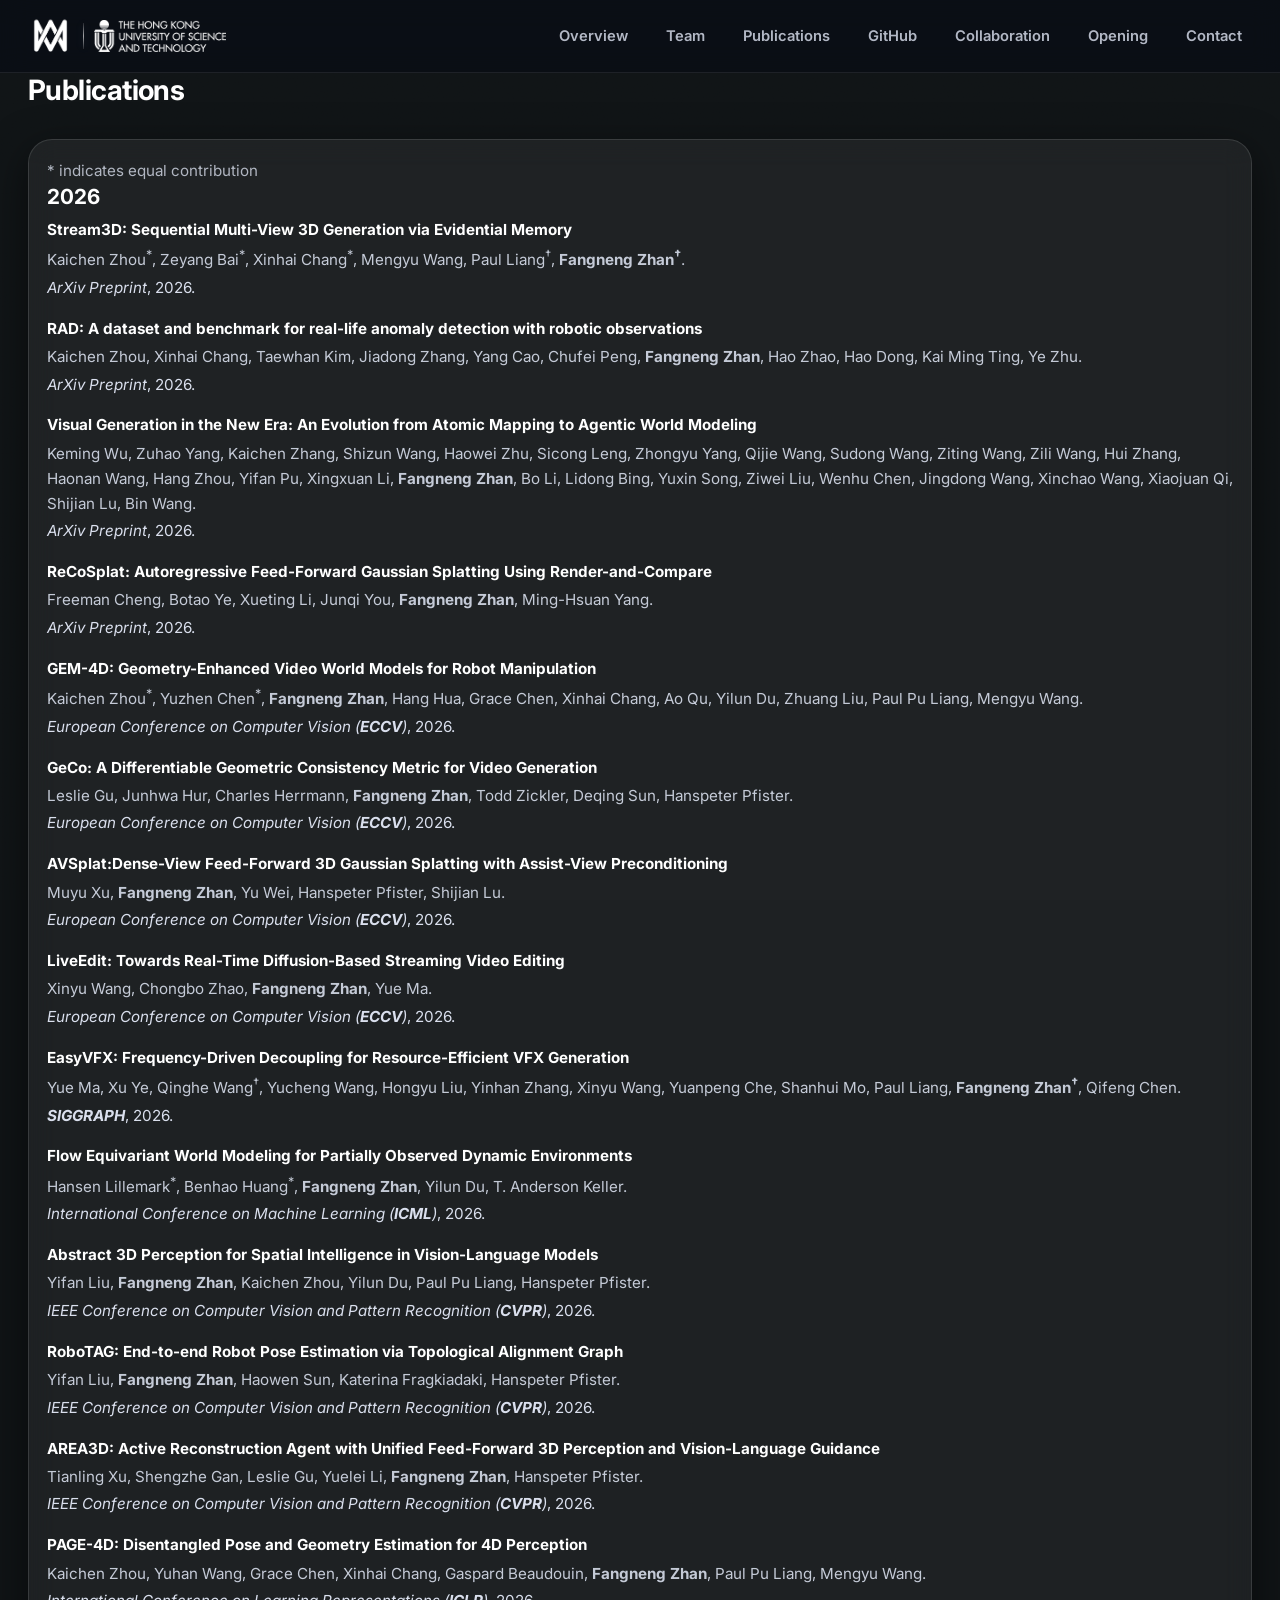
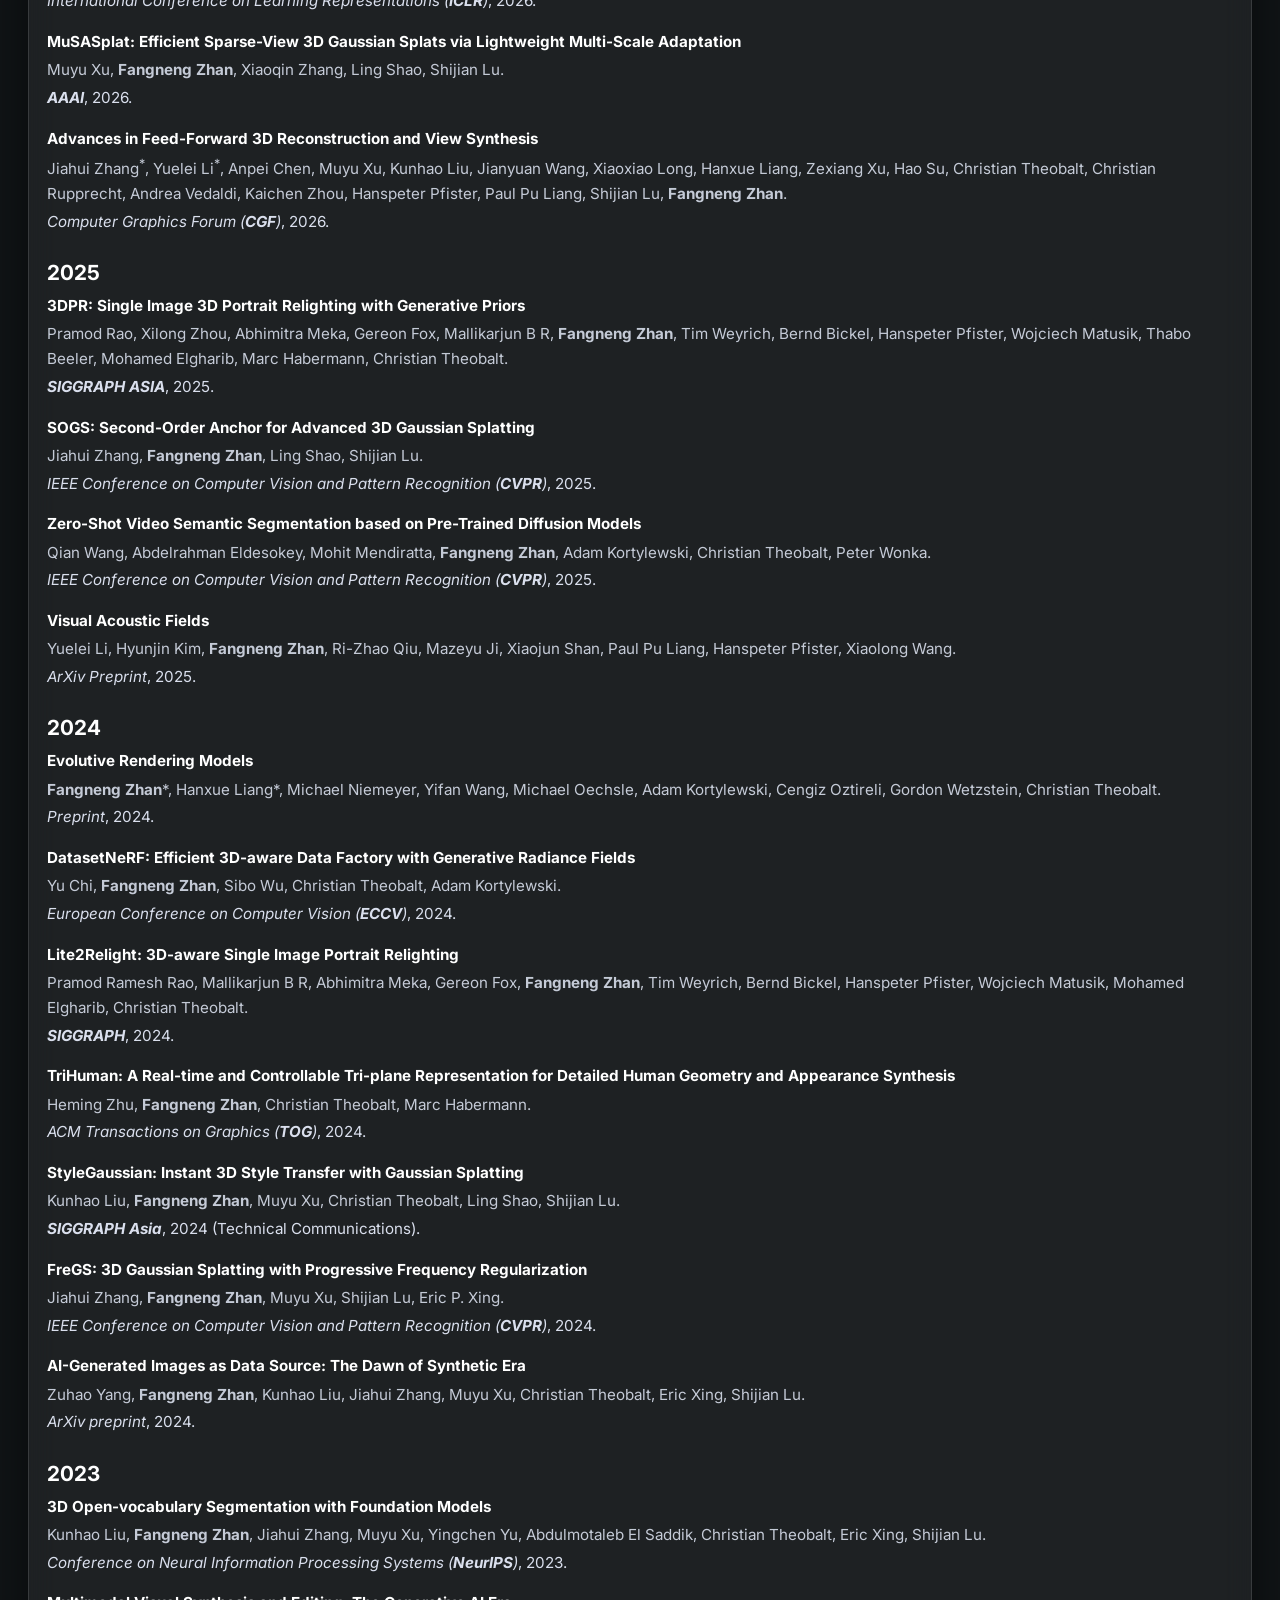
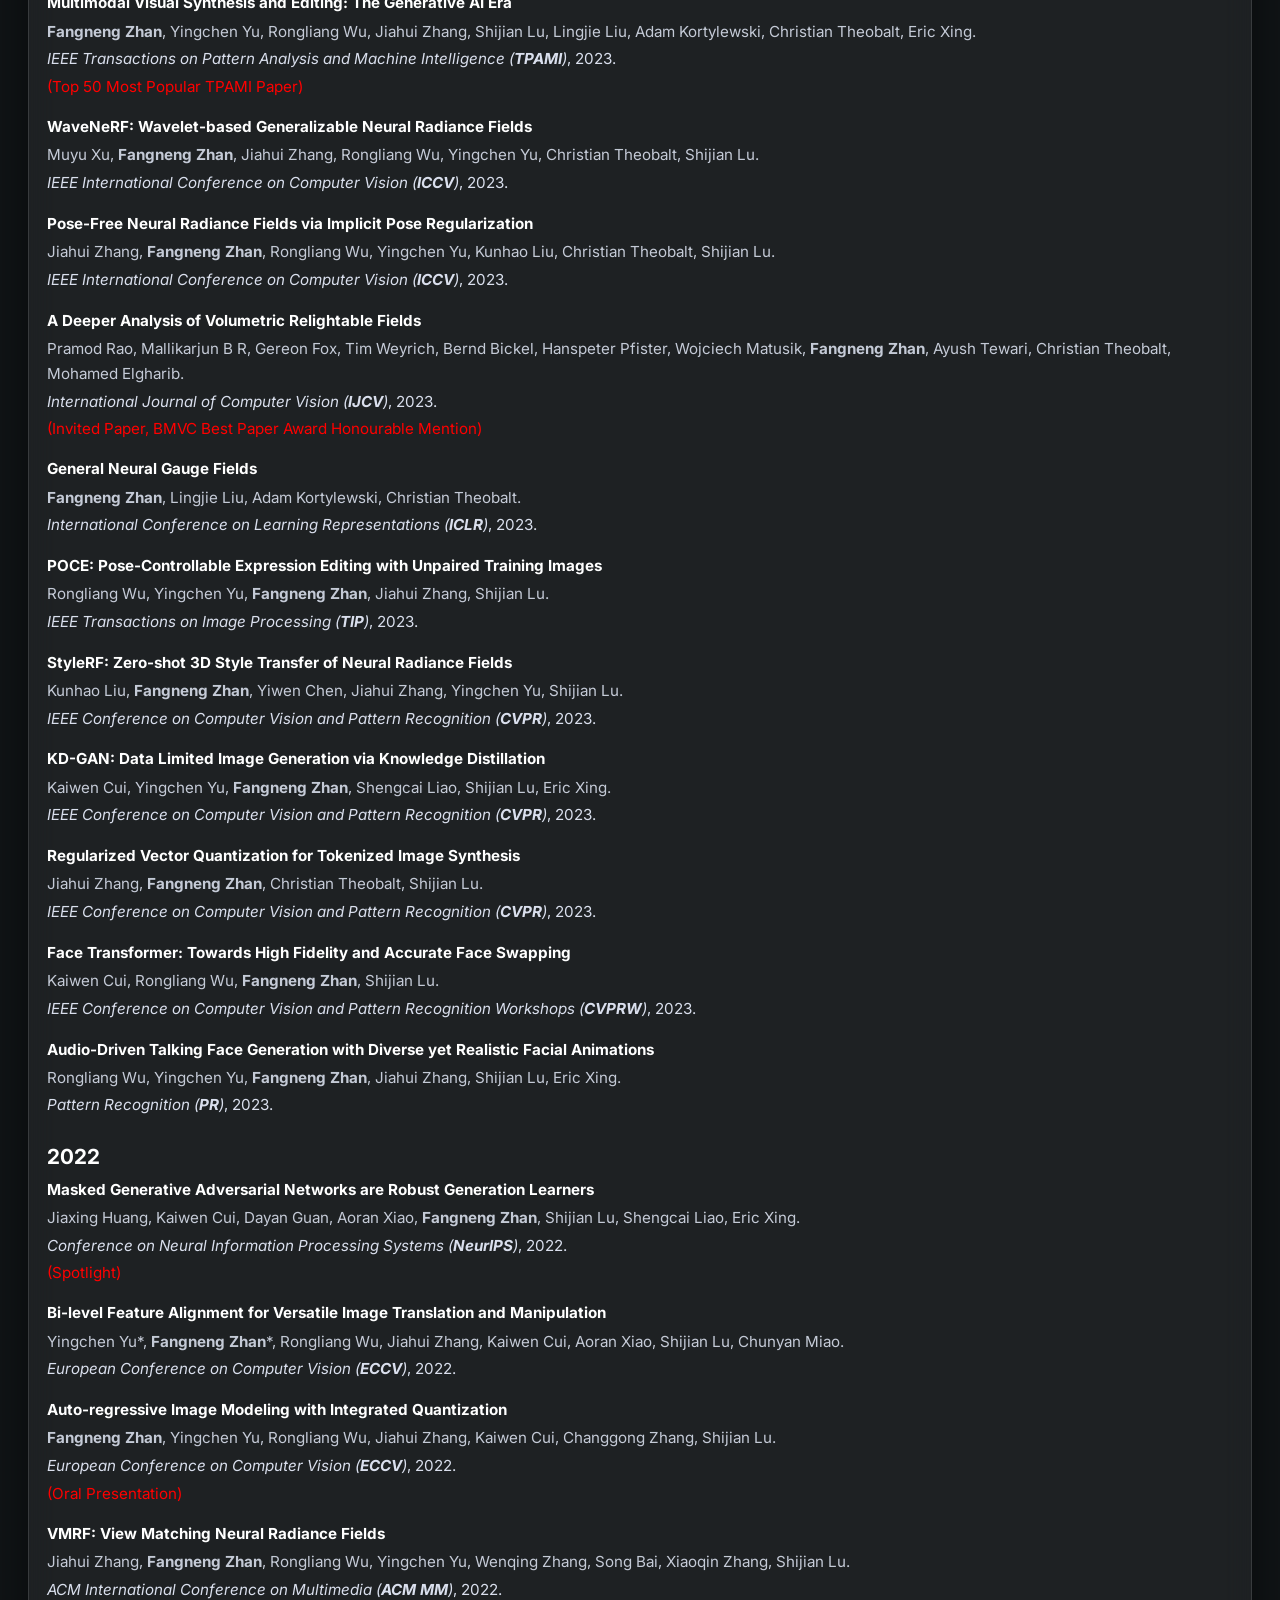
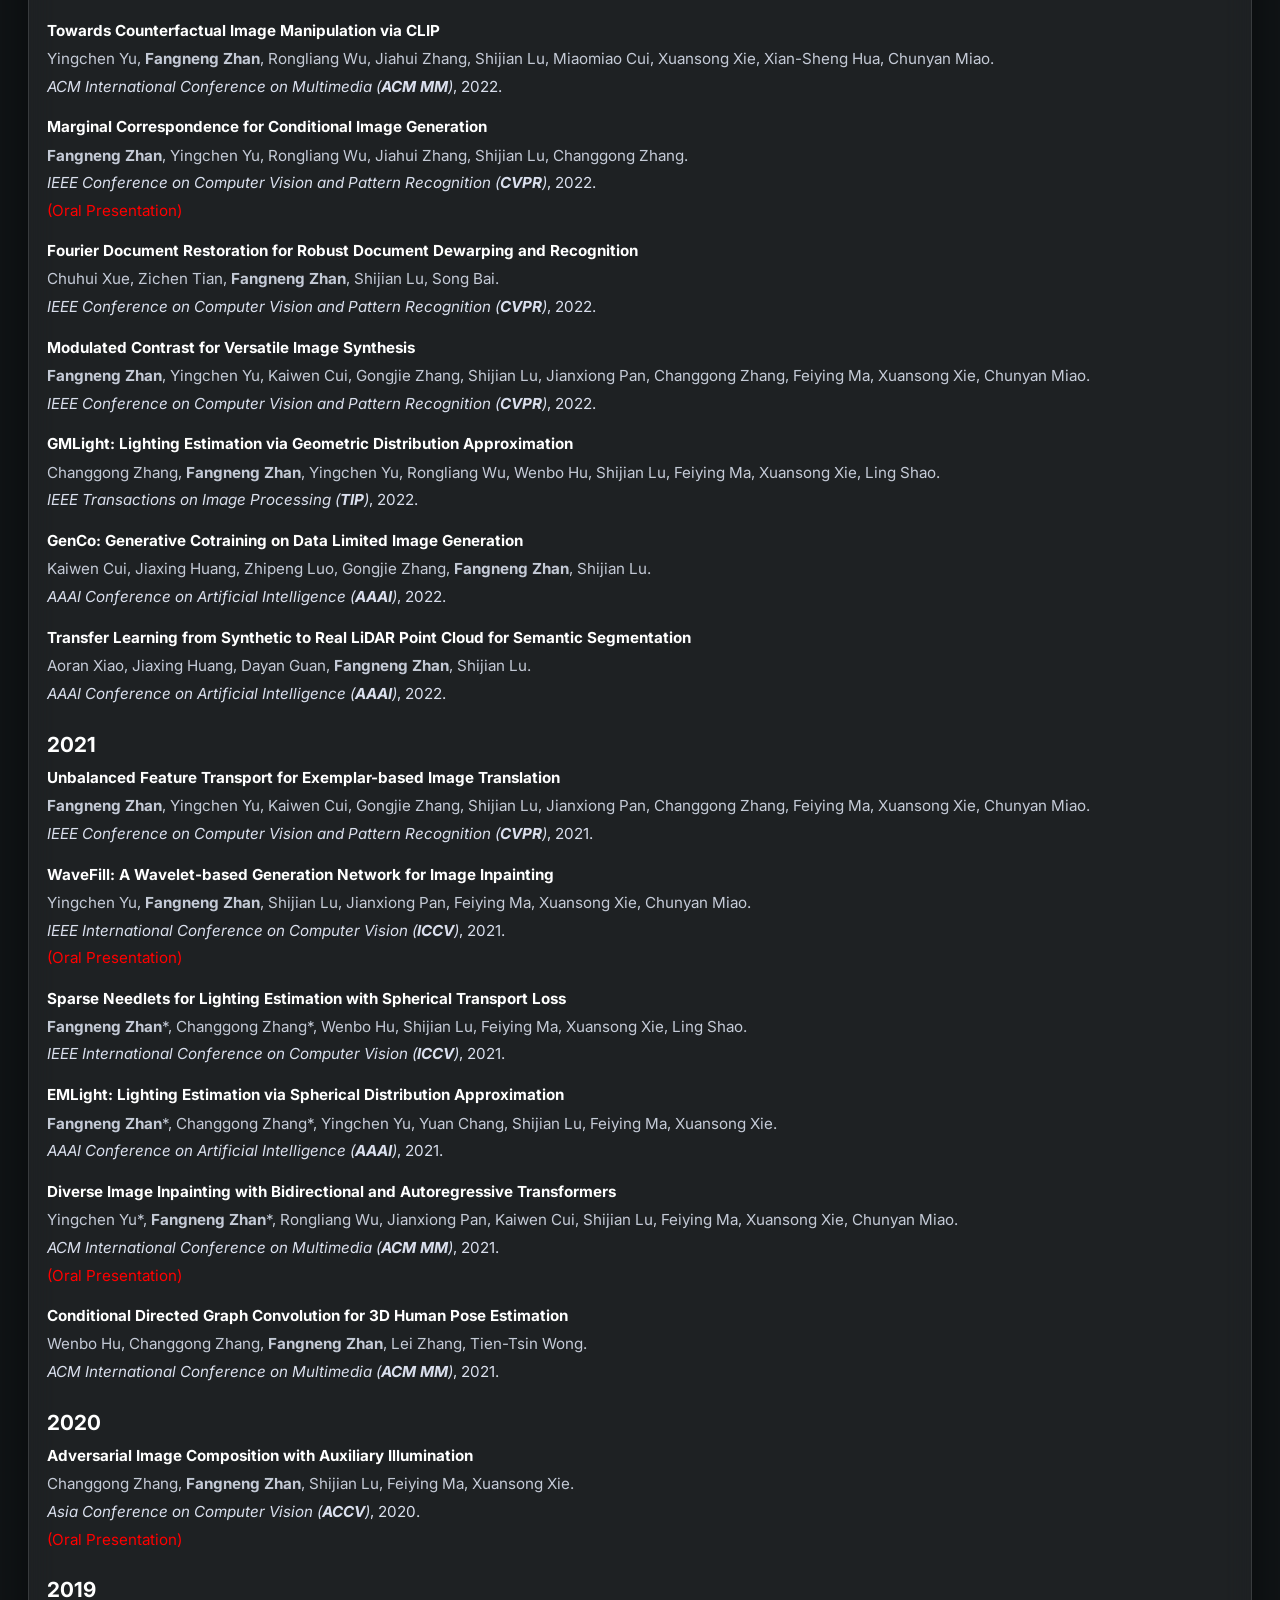
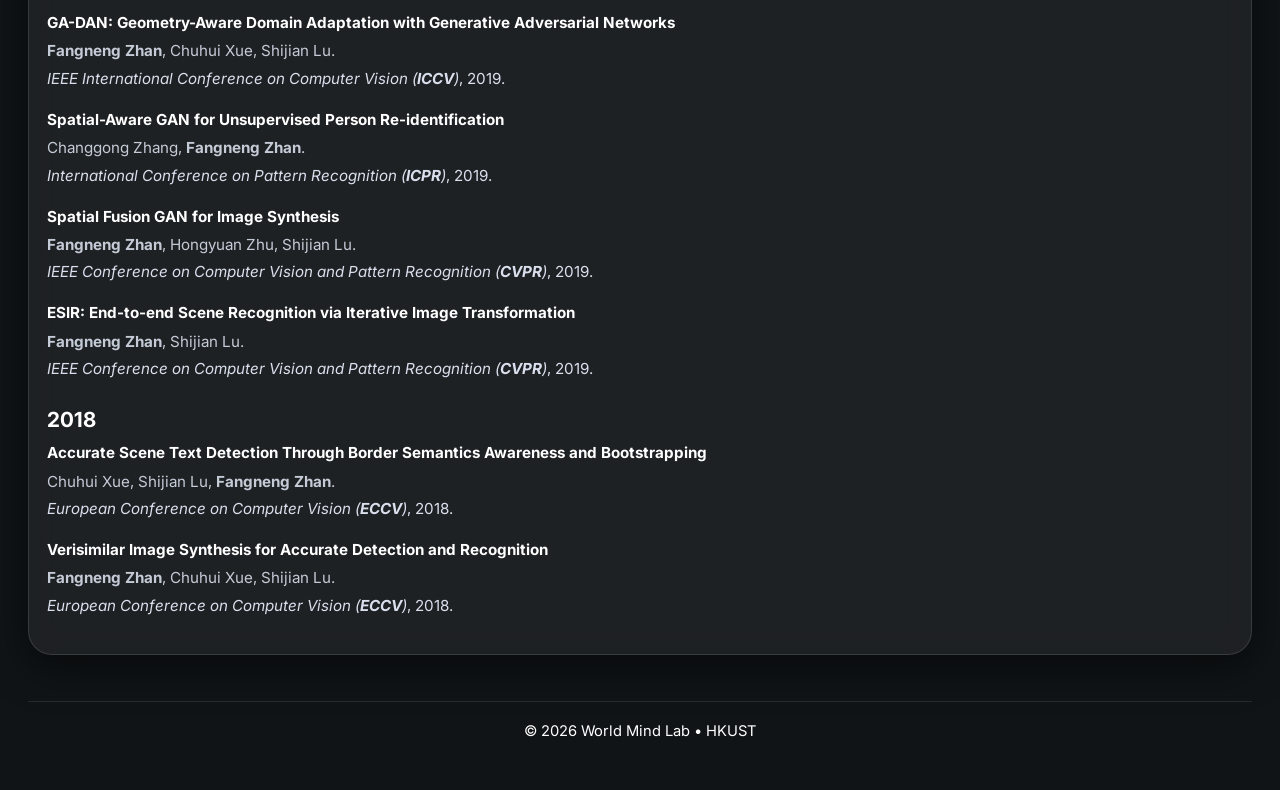
==== publications.html @ 19080dea "1" ====
<!doctype html>
<html lang="en">
<head>
  <meta charset="utf-8" />
  <meta name="viewport" content="width=device-width,initial-scale=1" />
  <title>Publications | World Mind Lab</title>
  <meta name="description" content="World Mind Lab publications" />
  <link rel="icon" type="image/svg+xml" href="assets/images/favicon.jpg" />
  <link rel="preconnect" href="https://fonts.googleapis.com">
  <link rel="preconnect" href="https://fonts.gstatic.com" crossorigin>
  <link href="https://fonts.googleapis.com/css2?family=Inter:wght@300;400;600;700;800&display=swap" rel="stylesheet">
  <link rel="stylesheet" href="style.css" />
  <style>
    .publications-shell {
      display: grid;
      gap: 22px;
    }

    .publications-note {
      margin: 0;
      font-size: 0.95rem;
      color: rgba(234,240,255,0.72);
    }

    .publications-content h2 {
      margin: 26px 0 10px;
      font-size: 1.3rem;
      color: #fff;
    }

    .publications-content h2:first-of-type {
      margin-top: 0;
    }

    .publications-content ul {
      padding-left: 0;
      margin: 0;
      list-style: none;
      line-height: 1.8;
      font-size: 0.95em;
    }

    .publications-content li {
      margin-bottom: 1.15em;
      color: rgba(234,240,255,0.9);
    }

    .publication-entry {
      display: grid;
      gap: 0.22rem;
    }

    .publication-title {
      font-weight: 700;
      color: #fff;
      line-height: 1.5;
    }

    .publication-authors {
      color: rgba(234,240,255,0.82);
      line-height: 1.65;
    }

    .publication-venue {
      color: rgba(234,240,255,0.92);
      line-height: 1.6;
    }

    .publication-venue em {
      font-style: italic;
    }

    .publication-note {
      color: #ff7b7b;
      line-height: 1.55;
    }
  </style>
</head>

<body>
  <div class="bg-grain" aria-hidden="true"></div>

  <header class="topbar">
    <nav class="nav container">

      <a class="brand" href="index.html#top" aria-label="HKUST">
        <img src="assets/images/worldmind.png" alt="WorldMind Logo" style="height: 45px; width: auto; opacity: 1;">
        <span class="logo-divider" aria-hidden="true"></span>


        <img src="assets/images/UST_logo.png" alt="HKUST Logo" style="height: 32px; width: auto;">
        <!-- <img src="assets/images/WorldMind.png" alt="World Mind Lab Logo" style="height: 42.5px; width: auto;"> -->

      </a>

      <button class="nav-toggle" aria-label="Open menu" aria-expanded="false">
        <span></span><span></span><span></span>
      </button>

      <div class="nav-links" role="navigation" aria-label="Primary">
        <a href="index.html#abstract">Overview</a>
        <a href="index.html#team">Team</a>
        <a href="publications.html" target="_blank" rel="noopener noreferrer">Publications</a>
        <a href="https://github.com/World-Mind-Lab" target="_blank" rel="noopener noreferrer">GitHub</a>
        <a href="index.html#collaboration">Collaboration</a>
        <a href="index.html#opening">Opening</a>
        <a href="index.html#contact">Contact</a>
      </div>
    </nav>
  </header>

  <main id="top">
    <section class="section">
      <div class="container publications-shell">
        <div class="section-head">
          <h2>Publications</h2>
        </div>

        <div class="glass publications-content">
          <p class="publications-note">* indicates equal contribution</p>

<h2>2026</h2>
<ul style="line-height:1.8; font-size:0.95em;">

  <li>
    Kaichen Zhou<sup>*</sup>, Zeyang Bai<sup>*</sup>, Xinhai Chang<sup>*</sup>, Mengyu Wang, Paul Liang<sup>&dagger;</sup>, <strong>Fangneng Zhan<sup>&dagger;</sup></strong>.
    Stream3D: Sequential Multi-View 3D Generation via Evidential Memory.
    <em>ArXiv Preprint</em>, 2026.
  </li>
    <li>
    Kaichen Zhou, Xinhai Chang, Taewhan Kim, Jiadong Zhang, Yang Cao, Chufei Peng, <strong>Fangneng Zhan</strong>, 
    Hao Zhao, Hao Dong, Kai Ming Ting, Ye Zhu.
    RAD: A dataset and benchmark for real-life anomaly detection with robotic observations.
    <em>ArXiv Preprint</em>, 2026.
  </li>
  <li>
    Keming Wu, Zuhao Yang, Kaichen Zhang, Shizun Wang, Haowei Zhu, Sicong Leng, Zhongyu Yang, Qijie Wang, Sudong Wang, Ziting Wang, 
    Zili Wang, Hui Zhang, Haonan Wang, Hang Zhou, Yifan Pu, Xingxuan Li, <strong>Fangneng Zhan</strong>, Bo Li, Lidong Bing, Yuxin Song, Ziwei Liu, 
    Wenhu Chen, Jingdong Wang, Xinchao Wang, Xiaojuan Qi, Shijian Lu, Bin Wang.
    Visual Generation in the New Era: An Evolution from Atomic Mapping to Agentic World Modeling.
    <em>ArXiv Preprint</em>, 2026.
  </li>  
  <li>
    Freeman Cheng, Botao Ye, Xueting Li, Junqi You, <strong>Fangneng Zhan</strong>, Ming-Hsuan Yang.
    ReCoSplat: Autoregressive Feed-Forward Gaussian Splatting Using Render-and-Compare.
    <em>ArXiv Preprint</em>, 2026.
  </li>
  <li>
    Kaichen Zhou<sup>*</sup>, Yuzhen Chen<sup>*</sup>, <strong>Fangneng Zhan</strong>, Hang Hua, Grace Chen, Xinhai Chang, Ao Qu, Yilun Du, Zhuang Liu, Paul Pu Liang, Mengyu Wang.
    GEM-4D: Geometry-Enhanced Video World Models for Robot Manipulation.
    <em>European Conference on Computer Vision (<strong>ECCV</strong>)</em>, 2026.
  </li>
  <li>
    Leslie Gu, Junhwa Hur, Charles Herrmann, <strong>Fangneng Zhan</strong>, Todd Zickler, Deqing Sun, Hanspeter Pfister.
    GeCo: A Differentiable Geometric Consistency Metric for Video Generation.
    <em>European Conference on Computer Vision (<strong>ECCV</strong>)</em>, 2026.
  </li>
  <li>
    Muyu Xu, <strong>Fangneng Zhan</strong>, Yu Wei, Hanspeter Pfister, Shijian Lu.
    AVSplat:Dense-View Feed-Forward 3D Gaussian Splatting with Assist-View Preconditioning.
    <em>European Conference on Computer Vision (<strong>ECCV</strong>)</em>, 2026.
  </li>
  <li>
    Xinyu Wang, Chongbo Zhao, <strong>Fangneng Zhan</strong>, Yue Ma.
    LiveEdit: Towards Real-Time Diffusion-Based Streaming Video Editing.
    <em>European Conference on Computer Vision (<strong>ECCV</strong>)</em>, 2026.
  </li>
  <li>
    Yue Ma, Xu Ye, Qinghe Wang<sup>&dagger;</sup>, Yucheng Wang, Hongyu Liu, Yinhan Zhang, Xinyu Wang, Yuanpeng Che, Shanhui Mo, 
    Paul Liang, <strong>Fangneng Zhan<sup>&dagger;</sup></strong>, Qifeng Chen.
    EasyVFX: Frequency-Driven Decoupling for Resource-Efficient VFX Generation.
    <em><strong>SIGGRAPH</strong></em>, 2026.
  </li>
  <li>
    Hansen Lillemark<sup>*</sup>, Benhao Huang<sup>*</sup>, <strong>Fangneng Zhan</strong>, Yilun Du, T. Anderson Keller.
    Flow Equivariant World Modeling for Partially Observed Dynamic Environments.
    <em>International Conference on Machine Learning (<strong>ICML</strong>)</em>, 2026.
  </li>
  <li>
    Yifan Liu, <strong>Fangneng Zhan</strong>, Kaichen Zhou, Yilun Du, Paul Pu Liang, Hanspeter Pfister.
    Abstract 3D Perception for Spatial Intelligence in Vision-Language Models.
    <em>IEEE Conference on Computer Vision and Pattern Recognition (<strong>CVPR</strong>)</em>, 2026.
  </li>
  <li>
    Yifan Liu, <strong>Fangneng Zhan</strong>, Haowen Sun, Katerina Fragkiadaki, Hanspeter Pfister.
    RoboTAG: End-to-end Robot Pose Estimation via Topological Alignment Graph.
    <em>IEEE Conference on Computer Vision and Pattern Recognition (<strong>CVPR</strong>)</em>, 2026.
  </li>
  <li>
    Tianling Xu, Shengzhe Gan, Leslie Gu, Yuelei Li, <strong>Fangneng Zhan</strong>, Hanspeter Pfister.
    AREA3D: Active Reconstruction Agent with Unified Feed-Forward 3D Perception and Vision-Language Guidance.
    <em>IEEE Conference on Computer Vision and Pattern Recognition (<strong>CVPR</strong>)</em>, 2026.
  </li>
  <li>
    Kaichen Zhou, Yuhan Wang, Grace Chen, Xinhai Chang, Gaspard Beaudouin, <strong>Fangneng Zhan</strong>, Paul Pu Liang, Mengyu Wang.
    PAGE-4D: Disentangled Pose and Geometry Estimation for 4D Perception.
    <em>International Conference on Learning Representations (<strong>ICLR</strong>)</em>, 2026.
  </li>
  <li>
    Muyu Xu, <strong>Fangneng Zhan</strong>, Xiaoqin Zhang, Ling Shao, Shijian Lu.
    MuSASplat: Efficient Sparse-View 3D Gaussian Splats via Lightweight Multi-Scale Adaptation.
    <em><strong>AAAI</strong></em>, 2026.
  </li>
  <li>
    Jiahui Zhang<sup>*</sup>, Yuelei Li<sup>*</sup>, Anpei Chen, Muyu Xu, Kunhao Liu, Jianyuan Wang, Xiaoxiao Long, Hanxue Liang, Zexiang Xu, Hao Su,
    Christian Theobalt, Christian Rupprecht, Andrea Vedaldi, Kaichen Zhou, Hanspeter Pfister, Paul Pu Liang, Shijian Lu, <strong>Fangneng Zhan</strong>.
    Advances in Feed-Forward 3D Reconstruction and View Synthesis.
    <em>Computer Graphics Forum (<strong>CGF</strong>)</em>, 2026.
  </li>

</ul>

<h2>2025</h2>
<ul style="line-height:1.8; font-size:0.95em;">
  <li>
    Pramod Rao, Xilong Zhou, Abhimitra Meka, Gereon Fox, Mallikarjun B R, <strong>Fangneng Zhan</strong>, Tim Weyrich, Bernd Bickel,
    Hanspeter Pfister, Wojciech Matusik, Thabo Beeler, Mohamed Elgharib, Marc Habermann, Christian Theobalt.
    3DPR: Single Image 3D Portrait Relighting with Generative Priors.
    <em><strong>SIGGRAPH ASIA</strong></em>, 2025.
  </li>
  <li>
    Jiahui Zhang, <strong>Fangneng Zhan</strong>, Ling Shao, Shijian Lu.
    SOGS: Second-Order Anchor for Advanced 3D Gaussian Splatting.
    <em>IEEE Conference on Computer Vision and Pattern Recognition (<strong>CVPR</strong>)</em>, 2025.
  </li>
  <li>
    Qian Wang, Abdelrahman Eldesokey, Mohit Mendiratta, <strong>Fangneng Zhan</strong>, Adam Kortylewski, Christian Theobalt, Peter Wonka.
    Zero-Shot Video Semantic Segmentation based on Pre-Trained Diffusion Models.
    <em>IEEE Conference on Computer Vision and Pattern Recognition (<strong>CVPR</strong>)</em>, 2025.
  </li>
  <li>
    Yuelei Li, Hyunjin Kim, <strong>Fangneng Zhan</strong>, Ri-Zhao Qiu, Mazeyu Ji, Xiaojun Shan, Paul Pu Liang, Hanspeter Pfister, Xiaolong Wang.
    Visual Acoustic Fields.
    <em>ArXiv Preprint</em>, 2025.
  </li>
</ul>

<h2>2024</h2>
<ul style="line-height:1.8; font-size:0.95em;">
  <li>
    <strong>Fangneng Zhan</strong>*, Hanxue Liang*, Michael Niemeyer, Yifan Wang, Michael Oechsle,
    Adam Kortylewski, Cengiz Oztireli, Gordon Wetzstein, Christian Theobalt.
    Evolutive Rendering Models.
    <em>Preprint</em>, 2024.
  </li>
  <li>
    Yu Chi, <strong>Fangneng Zhan</strong>, Sibo Wu, Christian Theobalt, Adam Kortylewski.
    DatasetNeRF: Efficient 3D-aware Data Factory with Generative Radiance Fields.
    <em>European Conference on Computer Vision (<strong>ECCV</strong>)</em>, 2024.
  </li>
  <li>
    Pramod Ramesh Rao, Mallikarjun B R, Abhimitra Meka, Gereon Fox, <strong>Fangneng Zhan</strong>, Tim Weyrich, Bernd Bickel,
    Hanspeter Pfister, Wojciech Matusik, Mohamed Elgharib, Christian Theobalt.
    Lite2Relight: 3D-aware Single Image Portrait Relighting.
    <em><strong>SIGGRAPH</strong></em>, 2024.
  </li>
  <li>
    Heming Zhu, <strong>Fangneng Zhan</strong>, Christian Theobalt, Marc Habermann.
    TriHuman: A Real-time and Controllable Tri-plane Representation for Detailed Human Geometry and Appearance Synthesis.
    <em>ACM Transactions on Graphics (<strong>TOG</strong>)</em>, 2024.
  </li>
  <li>
    Kunhao Liu, <strong>Fangneng Zhan</strong>, Muyu Xu, Christian Theobalt, Ling Shao, Shijian Lu.
    StyleGaussian: Instant 3D Style Transfer with Gaussian Splatting.
    <em><strong>SIGGRAPH Asia</strong></em>, 2024 (Technical Communications).
  </li>
  <li>
    Jiahui Zhang, <strong>Fangneng Zhan</strong>, Muyu Xu, Shijian Lu, Eric P. Xing.
    FreGS: 3D Gaussian Splatting with Progressive Frequency Regularization.
    <em>IEEE Conference on Computer Vision and Pattern Recognition (<strong>CVPR</strong>)</em>, 2024.
  </li>
  <li>
    Zuhao Yang, <strong>Fangneng Zhan</strong>, Kunhao Liu, Jiahui Zhang, Muyu Xu, Christian Theobalt, Eric Xing, Shijian Lu.
    AI-Generated Images as Data Source: The Dawn of Synthetic Era.
    <em>ArXiv preprint</em>, 2024.
  </li>
</ul>

<h2>2023</h2>
<ul style="line-height:1.8; font-size:0.95em;">
  <li>
    Kunhao Liu, <strong>Fangneng Zhan</strong>, Jiahui Zhang, Muyu Xu, Yingchen Yu, Abdulmotaleb El Saddik, Christian Theobalt, Eric Xing, Shijian Lu.
    3D Open-vocabulary Segmentation with Foundation Models.
    <em>Conference on Neural Information Processing Systems (<strong>NeurIPS</strong>)</em>, 2023.
  </li>
  <li>
    <strong>Fangneng Zhan</strong>, Yingchen Yu, Rongliang Wu, Jiahui Zhang, Shijian Lu, Lingjie Liu, Adam Kortylewski, Christian Theobalt, Eric Xing.
    Multimodal Visual Synthesis and Editing: The Generative AI Era.
    <em>IEEE Transactions on Pattern Analysis and Machine Intelligence (<strong>TPAMI</strong>)</em>, 2023.
    <span style="color:red;">(Top 50 Most Popular TPAMI Paper)</span>
  </li>
  <li>
    Muyu Xu, <strong>Fangneng Zhan</strong>, Jiahui Zhang, Rongliang Wu, Yingchen Yu, Christian Theobalt, Shijian Lu.
    WaveNeRF: Wavelet-based Generalizable Neural Radiance Fields.
    <em>IEEE International Conference on Computer Vision (<strong>ICCV</strong>)</em>, 2023.
  </li>
  <li>
    Jiahui Zhang, <strong>Fangneng Zhan</strong>, Rongliang Wu, Yingchen Yu, Kunhao Liu, Christian Theobalt, Shijian Lu.
    Pose-Free Neural Radiance Fields via Implicit Pose Regularization.
    <em>IEEE International Conference on Computer Vision (<strong>ICCV</strong>)</em>, 2023.
  </li>
  <li>
    Pramod Rao, Mallikarjun B R, Gereon Fox, Tim Weyrich, Bernd Bickel, Hanspeter Pfister, Wojciech Matusik, <strong>Fangneng Zhan</strong>, Ayush Tewari, Christian Theobalt, Mohamed Elgharib.
    A Deeper Analysis of Volumetric Relightable Fields.
    <em>International Journal of Computer Vision (<strong>IJCV</strong>)</em>, 2023.
    <span style="color:red;">(Invited Paper, BMVC Best Paper Award Honourable Mention)</span>
  </li>
  <li>
    <strong>Fangneng Zhan</strong>, Lingjie Liu, Adam Kortylewski, Christian Theobalt.
    General Neural Gauge Fields.
    <em>International Conference on Learning Representations (<strong>ICLR</strong>)</em>, 2023.
  </li>
  <li>
    Rongliang Wu, Yingchen Yu, <strong>Fangneng Zhan</strong>, Jiahui Zhang, Shijian Lu.
    POCE: Pose-Controllable Expression Editing with Unpaired Training Images.
    <em>IEEE Transactions on Image Processing (<strong>TIP</strong>)</em>, 2023.
  </li>
  <li>
    Kunhao Liu, <strong>Fangneng Zhan</strong>, Yiwen Chen, Jiahui Zhang, Yingchen Yu, Shijian Lu.
    StyleRF: Zero-shot 3D Style Transfer of Neural Radiance Fields.
    <em>IEEE Conference on Computer Vision and Pattern Recognition (<strong>CVPR</strong>)</em>, 2023.
  </li>
  <li>
    Kaiwen Cui, Yingchen Yu, <strong>Fangneng Zhan</strong>, Shengcai Liao, Shijian Lu, Eric Xing.
    KD-GAN: Data Limited Image Generation via Knowledge Distillation.
    <em>IEEE Conference on Computer Vision and Pattern Recognition (<strong>CVPR</strong>)</em>, 2023.
  </li>
  <li>
    Jiahui Zhang, <strong>Fangneng Zhan</strong>, Christian Theobalt, Shijian Lu.
    Regularized Vector Quantization for Tokenized Image Synthesis.
    <em>IEEE Conference on Computer Vision and Pattern Recognition (<strong>CVPR</strong>)</em>, 2023.
  </li>
  <li>
    Kaiwen Cui, Rongliang Wu, <strong>Fangneng Zhan</strong>, Shijian Lu.
    Face Transformer: Towards High Fidelity and Accurate Face Swapping.
    <em>IEEE Conference on Computer Vision and Pattern Recognition Workshops (<strong>CVPRW</strong>)</em>, 2023.
  </li>
  <li>
    Rongliang Wu, Yingchen Yu, <strong>Fangneng Zhan</strong>, Jiahui Zhang, Shijian Lu, Eric Xing.
    Audio-Driven Talking Face Generation with Diverse yet Realistic Facial Animations.
    <em>Pattern Recognition (<strong>PR</strong>)</em>, 2023.
  </li>
</ul>

<h2>2022</h2>
<ul style="line-height:1.8; font-size:0.95em;">
  <li>
    Jiaxing Huang, Kaiwen Cui, Dayan Guan, Aoran Xiao, <strong>Fangneng Zhan</strong>, Shijian Lu, Shengcai Liao, Eric Xing.
    Masked Generative Adversarial Networks are Robust Generation Learners.
    <em>Conference on Neural Information Processing Systems (<strong>NeurIPS</strong>)</em>, 2022.
    <span style="color:red;">(Spotlight)</span>
  </li>
  <li>
    Yingchen Yu*, <strong>Fangneng Zhan</strong>*, Rongliang Wu, Jiahui Zhang, Kaiwen Cui, Aoran Xiao, Shijian Lu, Chunyan Miao.
    Bi-level Feature Alignment for Versatile Image Translation and Manipulation.
    <em>European Conference on Computer Vision (<strong>ECCV</strong>)</em>, 2022.
  </li>
  <li>
    <strong>Fangneng Zhan</strong>, Yingchen Yu, Rongliang Wu, Jiahui Zhang, Kaiwen Cui, Changgong Zhang, Shijian Lu.
    Auto-regressive Image Modeling with Integrated Quantization.
    <em>European Conference on Computer Vision (<strong>ECCV</strong>)</em>, 2022.
    <span style="color:red;">(Oral Presentation)</span>
  </li>
  <li>
    Jiahui Zhang, <strong>Fangneng Zhan</strong>, Rongliang Wu, Yingchen Yu, Wenqing Zhang, Song Bai, Xiaoqin Zhang, Shijian Lu.
    VMRF: View Matching Neural Radiance Fields.
    <em>ACM International Conference on Multimedia (<strong>ACM MM</strong>)</em>, 2022.
  </li>
  <li>
    Yingchen Yu, <strong>Fangneng Zhan</strong>, Rongliang Wu, Jiahui Zhang, Shijian Lu, Miaomiao Cui, Xuansong Xie, Xian-Sheng Hua, Chunyan Miao.
    Towards Counterfactual Image Manipulation via CLIP.
    <em>ACM International Conference on Multimedia (<strong>ACM MM</strong>)</em>, 2022.
  </li>
  <li>
    <strong>Fangneng Zhan</strong>, Yingchen Yu, Rongliang Wu, Jiahui Zhang, Shijian Lu, Changgong Zhang.
    Marginal Correspondence for Conditional Image Generation.
    <em>IEEE Conference on Computer Vision and Pattern Recognition (<strong>CVPR</strong>)</em>, 2022.
    <span style="color:red;">(Oral Presentation)</span>
  </li>
  <li>
    Chuhui Xue, Zichen Tian, <strong>Fangneng Zhan</strong>, Shijian Lu, Song Bai.
    Fourier Document Restoration for Robust Document Dewarping and Recognition.
    <em>IEEE Conference on Computer Vision and Pattern Recognition (<strong>CVPR</strong>)</em>, 2022.
  </li>
  <li>
    <strong>Fangneng Zhan</strong>, Yingchen Yu, Kaiwen Cui, Gongjie Zhang, Shijian Lu, Jianxiong Pan, Changgong Zhang, Feiying Ma, Xuansong Xie, Chunyan Miao.
    Modulated Contrast for Versatile Image Synthesis.
    <em>IEEE Conference on Computer Vision and Pattern Recognition (<strong>CVPR</strong>)</em>, 2022.
  </li>
  <li>
    Changgong Zhang, <strong>Fangneng Zhan</strong>, Yingchen Yu, Rongliang Wu, Wenbo Hu, Shijian Lu, Feiying Ma, Xuansong Xie, Ling Shao.
    GMLight: Lighting Estimation via Geometric Distribution Approximation.
    <em>IEEE Transactions on Image Processing (<strong>TIP</strong>)</em>, 2022.
  </li>
  <li>
    Kaiwen Cui, Jiaxing Huang, Zhipeng Luo, Gongjie Zhang, <strong>Fangneng Zhan</strong>, Shijian Lu.
    GenCo: Generative Cotraining on Data Limited Image Generation.
    <em>AAAI Conference on Artificial Intelligence (<strong>AAAI</strong>)</em>, 2022.
  </li>
  <li>
    Aoran Xiao, Jiaxing Huang, Dayan Guan, <strong>Fangneng Zhan</strong>, Shijian Lu.
    Transfer Learning from Synthetic to Real LiDAR Point Cloud for Semantic Segmentation.
    <em>AAAI Conference on Artificial Intelligence (<strong>AAAI</strong>)</em>, 2022.
  </li>
</ul>

<h2>2021</h2>
<ul style="line-height:1.8; font-size:0.95em;">
  <li>
    <strong>Fangneng Zhan</strong>, Yingchen Yu, Kaiwen Cui, Gongjie Zhang, Shijian Lu, Jianxiong Pan, Changgong Zhang, Feiying Ma, Xuansong Xie, Chunyan Miao.
    Unbalanced Feature Transport for Exemplar-based Image Translation.
    <em>IEEE Conference on Computer Vision and Pattern Recognition (<strong>CVPR</strong>)</em>, 2021.
  </li>
  <li>
    Yingchen Yu, <strong>Fangneng Zhan</strong>, Shijian Lu, Jianxiong Pan, Feiying Ma, Xuansong Xie, Chunyan Miao.
    WaveFill: A Wavelet-based Generation Network for Image Inpainting.
    <em>IEEE International Conference on Computer Vision (<strong>ICCV</strong>)</em>, 2021.
    <span style="color:red;">(Oral Presentation)</span>
  </li>
  <li>
    <strong>Fangneng Zhan</strong>*, Changgong Zhang*, Wenbo Hu, Shijian Lu, Feiying Ma, Xuansong Xie, Ling Shao.
    Sparse Needlets for Lighting Estimation with Spherical Transport Loss.
    <em>IEEE International Conference on Computer Vision (<strong>ICCV</strong>)</em>, 2021.
  </li>
  <li>
    <strong>Fangneng Zhan</strong>*, Changgong Zhang*, Yingchen Yu, Yuan Chang, Shijian Lu, Feiying Ma, Xuansong Xie.
    EMLight: Lighting Estimation via Spherical Distribution Approximation.
    <em>AAAI Conference on Artificial Intelligence (<strong>AAAI</strong>)</em>, 2021.
  </li>
  <li>
    Yingchen Yu*, <strong>Fangneng Zhan</strong>*, Rongliang Wu, Jianxiong Pan, Kaiwen Cui, Shijian Lu, Feiying Ma, Xuansong Xie, Chunyan Miao.
    Diverse Image Inpainting with Bidirectional and Autoregressive Transformers.
    <em>ACM International Conference on Multimedia (<strong>ACM MM</strong>)</em>, 2021.
    <span style="color:red;">(Oral Presentation)</span>
  </li>
  <li>
    Wenbo Hu, Changgong Zhang, <strong>Fangneng Zhan</strong>, Lei Zhang, Tien-Tsin Wong.
    Conditional Directed Graph Convolution for 3D Human Pose Estimation.
    <em>ACM International Conference on Multimedia (<strong>ACM MM</strong>)</em>, 2021.
  </li>
</ul>

<h2>2020</h2>
<ul style="line-height:1.8; font-size:0.95em;">
  <li>
    Changgong Zhang, <strong>Fangneng Zhan</strong>, Shijian Lu, Feiying Ma, Xuansong Xie.
    Adversarial Image Composition with Auxiliary Illumination.
    <em>Asia Conference on Computer Vision (<strong>ACCV</strong>)</em>, 2020.
    <span style="color:red;">(Oral Presentation)</span>
  </li>
</ul>

<h2>2019</h2>
<ul style="line-height:1.8; font-size:0.95em;">
  <li>
    <strong>Fangneng Zhan</strong>, Chuhui Xue, Shijian Lu.
    GA-DAN: Geometry-Aware Domain Adaptation with Generative Adversarial Networks.
    <em>IEEE International Conference on Computer Vision (<strong>ICCV</strong>)</em>, 2019.
  </li>
  <li>
    Changgong Zhang, <strong>Fangneng Zhan</strong>.
    Spatial-Aware GAN for Unsupervised Person Re-identification.
    <em>International Conference on Pattern Recognition (<strong>ICPR</strong>)</em>, 2019.
  </li>
  <li>
    <strong>Fangneng Zhan</strong>, Hongyuan Zhu, Shijian Lu.
    Spatial Fusion GAN for Image Synthesis.
    <em>IEEE Conference on Computer Vision and Pattern Recognition (<strong>CVPR</strong>)</em>, 2019.
  </li>
  <li>
    <strong>Fangneng Zhan</strong>, Shijian Lu.
    ESIR: End-to-end Scene Recognition via Iterative Image Transformation.
    <em>IEEE Conference on Computer Vision and Pattern Recognition (<strong>CVPR</strong>)</em>, 2019.
  </li>
</ul>

<h2>2018</h2>
<ul style="line-height:1.8; font-size:0.95em;">
  <li>
    Chuhui Xue, Shijian Lu, <strong>Fangneng Zhan</strong>.
    Accurate Scene Text Detection Through Border Semantics Awareness and Bootstrapping.
    <em>European Conference on Computer Vision (<strong>ECCV</strong>)</em>, 2018.
  </li>
  <li>
    <strong>Fangneng Zhan</strong>, Chuhui Xue, Shijian Lu.
    Verisimilar Image Synthesis for Accurate Detection and Recognition.
    <em>European Conference on Computer Vision (<strong>ECCV</strong>)</em>, 2018.
  </li>
</ul>

        </div>

        <footer class="footer muted">
          <span>© <span id="year"></span> World Mind Lab • HKUST</span>
        </footer>
      </div>
    </section>
  </main>

  <script src="script.js"></script>
  <script>
    document.querySelectorAll('.publications-content li').forEach((item) => {
      const venue = item.querySelector('em');
      if (!venue) return;

      const noteNodes = Array.from(item.querySelectorAll('span'));
      const preVenueParts = [];
      const postVenueParts = [];
      let seenVenue = false;

      item.childNodes.forEach((node) => {
        if (node === venue) {
          seenVenue = true;
          postVenueParts.push(venue.outerHTML);
          return;
        }

        if (noteNodes.includes(node)) {
          return;
        }

        const html = node.nodeType === Node.TEXT_NODE ? node.textContent : node.outerHTML;
        if (!seenVenue) {
          preVenueParts.push(html);
        } else {
          postVenueParts.push(html);
        }
      });

      const preVenueHtml = preVenueParts.join('').replace(/\s+/g, ' ').trim();

      // Find the first sentence boundary that is not part of a name initial (e.g., "T.").
      const sentenceBoundary = /\.\s+/g;
      let splitIndex = -1;
      let match;
      while ((match = sentenceBoundary.exec(preVenueHtml)) !== null) {
        const candidateIndex = match.index;
        const prefix = preVenueHtml.slice(0, candidateIndex + 1).trim();
        if (/\b[A-Z]\.$/.test(prefix)) {
          continue;
        }
        splitIndex = candidateIndex;
        break;
      }
      if (splitIndex === -1) return;

      const authorsHtml = preVenueHtml.slice(0, splitIndex + 1).trim();
      const titleHtml = preVenueHtml.slice(splitIndex + 1).trim().replace(/\.$/, '');
      const conferenceHtml = postVenueParts.join('').replace(/\s+/g, ' ').trim();
      const noteHtml = noteNodes.map((node) => node.outerHTML).join(' ');

      item.innerHTML = [
        '<div class="publication-entry">',
        `  <div class="publication-title">${titleHtml}</div>`,
        `  <div class="publication-authors">${authorsHtml}</div>`,
        `  <div class="publication-venue">${conferenceHtml}</div>`,
        noteHtml ? `  <div class="publication-note">${noteHtml}</div>` : '',
        '</div>'
      ].filter(Boolean).join('');
    });
  </script>
</body>
</html>
---- style.css ----
:root{
  /* --bg0:#080605; */
  --bg0:#101416;
  --bg1:#18120f;
  --card:rgba(217,190,173,0.08);
  --card2:rgba(217,190,173,0.12);
  --stroke:rgba(217,190,173,0.16);
  /* --text:#f2e9df; */
  --text:#d4d4d4;
  /* --muted:#c6b2a1; */
  --muted:#94cbe1;
  /* --muted2:#a08774; */
  --cyan:#7eb5d5;   /* steel-blue glow */
  --violet:#d6a15f; /* brass-gold */
  --pink:#c88e67;   /* copper */
  --shadow: 0 20px 70px rgba(0,0,0,0.62);
  --shadow2: 0 12px 40px rgba(0,0,0,0.52);
  --radius: 24px;
  --maxw: min(1200px, 96vw);
}

h1 {
  margin: 0 0 8px;
  font-size: clamp(2.1rem, 3.6vw, 3.2rem);
  line-height: 1.06;
  letter-spacing: -0.02em;
  color: #fff;
}

.section-head h2 {
  margin: 0;
  font-size: 1.75rem;
  letter-spacing: -0.02em;
   color: #fff;
}

*{ box-sizing:border-box; }
html{ scroll-behavior:smooth; }
body{
  margin:0;
  font-family: Inter, ui-sans-serif, system-ui, -apple-system, Segoe UI, Roboto, Helvetica, Arial, "Apple Color Emoji","Segoe UI Emoji";
  color:var(--text);
  background: var(--bg0);
  overflow-x:hidden;
}

code{
  font-family: ui-monospace, SFMono-Regular, Menlo, Monaco, Consolas, "Liberation Mono", "Courier New", monospace;
  font-size: 0.95em;
  color: #c7d2fe;
}

a{ color:inherit; text-decoration:none; }
a:hover{ text-decoration:none; }

.container{
  max-width:min(1244px, calc(96vw + 44px));
  width:100%;
  margin:0 auto;
  padding: 0 10px;
  box-sizing: border-box;
}

.bg-grain{
  pointer-events:none;
  position:fixed;
  inset:0;
  opacity:0.14;
  mix-blend-mode: overlay;
  background-image:
    url("data:image/svg+xml,%3Csvg xmlns='http://www.w3.org/2000/svg' width='260' height='260'%3E%3Cfilter id='n'%3E%3CfeTurbulence type='fractalNoise' baseFrequency='.8' numOctaves='3' stitchTiles='stitch'/%3E%3C/filter%3E%3Crect width='260' height='260' filter='url(%23n)' opacity='.55'/%3E%3C/svg%3E");
  background-size: 260px 260px;
  z-index:0;
}

.topbar{
  position:sticky;
  top:0;
  z-index:50;
  backdrop-filter: blur(14px);
  -webkit-backdrop-filter: blur(14px);
  background: rgba(7,10,21,0.55);
  border-bottom:1px solid rgba(255,255,255,0.08);
}

.nav{
  display:flex;
  align-items:center;
  justify-content:space-between;
  height: 72px;
  gap: 16px;
}

.brand{
  display:flex;
  align-items:center;
  gap:10px;
  font-weight: 800;
  letter-spacing: 0.2px;
}

.logo-divider{
  width: 1px;
  height: 26px;
  background: linear-gradient(
    to bottom,
    rgba(255,255,255,0.12),
    rgba(255,255,255,0.62),
    rgba(255,255,255,0.12)
  );
  box-shadow: 0 0 8px rgba(126,181,213,0.2);
}

.brand-mark{
  width: 14px;
  height: 14px;
  border-radius: 999px;
  background: radial-gradient(circle at 30% 30%, var(--cyan), var(--violet));
  box-shadow: 0 0 0 6px rgba(126,181,213,0.18), 0 0 40px rgba(214,161,95,0.26);
}

.brand-text{
  font-size: 0.98rem;
}

.nav-links{
  display:flex;
  align-items:center;
  gap: 18px;
  font-weight: 600;
  font-size: 0.92rem;
  color: rgba(234,240,255,0.92);
}

.nav-links a{
  opacity:0.82;
  transition: opacity .2s ease, transform .2s ease;
  padding: 10px 10px;
  border-radius: 999px;
}

.nav-links a:hover{ opacity:1; transform: translateY(-1px); }

.nav-links a.active{
  opacity:1;
  background: rgba(255,255,255,0.07);
  border: 1px solid rgba(255,255,255,0.10);
}

.pill{
  background: linear-gradient(135deg, rgba(126,181,213,0.18), rgba(214,161,95,0.18));
  border: 1px solid rgba(255,255,255,0.12);
  opacity:1 !important;
}

.nav-toggle{
  display:none;
  width: 44px;
  height: 44px;
  border-radius: 14px;
  border: 1px solid rgba(255,255,255,0.10);
  background: rgba(255,255,255,0.05);
  backdrop-filter: blur(12px);
  -webkit-backdrop-filter: blur(12px);
  cursor:pointer;
  position:relative;
}
.nav-toggle span{
  position:absolute;
  left: 12px;
  right: 12px;
  height: 2px;
  background: rgba(234,240,255,0.85);
  border-radius: 2px;
  transition: transform .25s ease, top .25s ease, opacity .2s ease;
}
.nav-toggle span:nth-child(1){ top: 15px; }
.nav-toggle span:nth-child(2){ top: 21px; }
.nav-toggle span:nth-child(3){ top: 27px; }

.nav-open .nav-toggle span:nth-child(1){ top: 21px; transform: rotate(45deg); }
.nav-open .nav-toggle span:nth-child(2){ opacity:0; }
.nav-open .nav-toggle span:nth-child(3){ top: 21px; transform: rotate(-45deg); }

.hero{
  position:relative;
  display:flex;
  flex-direction:column;
  justify-content:flex-start;
  padding: 18px 0 0;
  overflow:hidden;
  z-index:1;
}

/*
  Teaser logic (rewritten):
  - Backdrop: blurred "cover" so the hero feels full-screen.
  - Foreground: contain so the FULL image is always visible (no cropping).
*/
.hero-backdrop{
  position:absolute;
  inset:-28px;
  /* background-image: url("assets/teaser.webp"); */
  background-size: cover;
  background-repeat: no-repeat;
  background-position: center;
  transform: scale(0.54);
  filter: blur(28px) saturate(1.06) contrast(1.06) brightness(0.72);
  opacity: 0.62;
  z-index:-4;
}

.hero::after{
  content:"";
  position:absolute;
  inset:0 0 -56px 0;
  background:
  var(--bg0);
    /* linear-gradient(180deg, rgba(6,6,8,0.55), rgba(6,6,8,0.72) 60%, rgba(6,6,8,0) 100%); */
  z-index:-3;
}

.hero-glow{
  position:absolute;
  inset:0;
  background:
    radial-gradient(650px 420px at 25% 30%, rgba(126,181,213,0.30), transparent 55%),
    radial-gradient(750px 520px at 75% 25%, rgba(214,161,95,0.26), transparent 60%),
    radial-gradient(900px 650px at 50% 110%, rgba(200,142,103,0.16), transparent 50%);
  z-index:-2;
}

.hero-stage{
  flex: 0 1 auto;
  display:flex;
  align-items:flex-start;
  justify-content:center;
  padding: 0px 0 0px;
}

.hero-teaser{
  width: min(1200px, 96vw);
  height: auto;
  max-height: calc(100vh - 72px - 220px);
  object-fit: contain;
  display:block;
  border-radius: 18px;
  box-shadow:
    0 26px 84px rgba(0,0,0,0.55),
    0 0 0 1px rgba(255,255,255,0.10);
}

.hero-panel{
  flex: 0 0 auto;
  padding: 10px 10px;
}

.hero-copy{
  width:100%;
  margin: 0 auto;
  padding: 22px 22px;
}

.hero-copy h1{ text-shadow: 0 10px 28px rgba(0,0,0,0.85); text-align: center; }
.hero-copy .lead{ color: rgba(245,239,231,0.98); }
.hero-copy .micro{ color: rgba(198,178,161,0.92); }

@media (max-width: 720px){
  .hero{ padding: 14px 0 22px; }
  .hero-teaser{
    height: auto;
    max-height: calc(100vh - 72px - 260px);
    border-radius: 14px;
  }
  .hero-copy{ padding: 18px 16px; }
}


.eyebrow{
  display:inline-flex;
  align-items:center;
  gap:10px;
  font-weight: 700;
  letter-spacing: 0.12em;
  text-transform: uppercase;
  font-size: 0.78rem;
  color: rgba(234,240,255,0.78);
  margin: 0 0 14px;
}
h1{
  margin:0 0 8px;
  font-size: clamp(2.1rem, 3.6vw, 3.2rem);
  line-height: 1.06;
  letter-spacing:-0.02em;
}
.subtitle{
  margin:0 0 14px;
  font-size: clamp(0.95rem, 1.8vw, 1.1rem);
  color: rgba(234,240,255,0.75);
  font-weight: 400;
  letter-spacing: 0.02em;
}
.lead{
  font-size: 1.08rem;
  line-height: 1.65;
  color: rgba(234,240,255,0.90);
  max-width: 100ch;
}
.lead strong{
  color: #ffffff;
  text-shadow: 0 0 30px rgba(126,181,213,0.18);
}

.cta-row{
  display:flex;
  gap: 12px;
  flex-wrap: wrap;
  margin: 22px 0 18px;
}

.btn{
  display:inline-flex;
  align-items:center;
  justify-content:center;
  padding: 12px 16px;
  border-radius: 999px;
  font-weight: 800;
  letter-spacing: 0.2px;
  border: 1px solid rgba(255,255,255,0.14);
  box-shadow: 0 12px 28px rgba(0,0,0,0.25);
  transition: transform .18s ease, box-shadow .18s ease, background .18s ease;
}
.btn:hover{ transform: translateY(-1px); box-shadow: 0 16px 40px rgba(0,0,0,0.32); }
.btn.primary{
  background: linear-gradient(135deg, rgba(126,181,213,0.24), rgba(214,161,95,0.22));
}
.btn.ghost{
  background: rgba(255,255,255,0.05);
}

.facts{
  display:grid;
  grid-template-columns: repeat(4, minmax(0,1fr));
  gap: 12px;
  margin-top: 18px;
}
.fact{
  background: rgba(255,255,255,0.05);
  border: 1px solid rgba(255,255,255,0.10);
  border-radius: 18px;
  padding: 12px 12px;
  box-shadow: var(--shadow2);
}
.fact-k{
  font-size: 1.05rem;
  font-weight: 900;
}
.fact-v{
  font-size: 0.82rem;
  color: rgba(234,240,255,0.78);
  margin-top: 4px;
}

.hero-card{
  background: linear-gradient(180deg, rgba(255,255,255,0.08), rgba(255,255,255,0.05));
  border: 1px solid rgba(255,255,255,0.12);
  border-radius: var(--radius);
  padding: 18px 18px;
  box-shadow: var(--shadow);
  backdrop-filter: blur(14px);
  -webkit-backdrop-filter: blur(14px);
}
.hero-card h2{
  margin: 2px 0 10px;
  font-size: 1.2rem;
  letter-spacing:-0.01em;
}
.hero-card p{ margin: 0 0 12px; }

.checklist{
  list-style:none;
  padding:0;
  margin: 14px 0 16px;
  display:grid;
  gap: 10px;
}
.checklist li{
  position:relative;
  padding-left: 26px;
  color: rgba(234,240,255,0.88);
  line-height: 1.5;
}
.checklist li::before{
  content:"";
  position:absolute;
  left:0;
  top: 0.42em;
  width: 12px;
  height: 12px;
  border-radius: 999px;
  border: 1.5px solid rgba(212,212,212,0.72);
  background:
    radial-gradient(circle at 50% 50%, rgba(126,181,213,0.9) 0 32%, transparent 36%),
    radial-gradient(circle at 50% 50%, rgba(200,142,103,0.28), transparent 70%);
  box-shadow:
    0 0 0 4px rgba(126,181,213,0.08),
    0 0 14px rgba(126,181,213,0.22);
}

.card-row{
  display:flex;
  gap: 14px;
  flex-wrap: wrap;
}
.mini-link{
  color: rgba(234,240,255,0.90);
  font-weight: 800;
  opacity:0.85;
  border-bottom: 1px solid rgba(255,255,255,0.18);
  padding-bottom: 2px;
}
.mini-link:hover{ opacity:1; }

.micro{
  margin-top: 14px;
  font-size: 0.88rem;
}
.muted{ color: var(--muted); }

.section{
  padding: 50px 0;
  position:relative;
  z-index:2;
}
.section:first-of-type{
  padding-top: 0px;
}
.section-head{
  display:flex;
  align-items:flex-end;
  justify-content:space-between;
  gap: 18px;
  margin-bottom: 10px;
}
.section-head h2{
  margin:0;
  font-size: 1.75rem;
  letter-spacing:-0.02em;
}
.section-head p{
  margin:0;
  max-width: 65ch;
  line-height: 1.6;
}

.research-teaser{
  margin: 0 0 16px;
  border-radius: var(--radius);
  overflow: hidden;
  border: 1px solid rgba(255,255,255,0.12);
  box-shadow: var(--shadow2);
}

.research-teaser img{
  display: block;
  width: 100%;
  height: auto;
}

.grid-2{
  display:grid;
  grid-template-columns: 1fr 1fr;
  gap: 18px;
}

.grid-1{
  display:grid;
  grid-template-columns: 1fr;
  gap: 18px;
  width:100%;
  margin: 0 auto;
}

.glass{
  background: rgba(255,255,255,0.06);
  border: 1px solid rgba(255,255,255,0.12);
  border-radius: var(--radius);
  padding: 18px 18px;
  box-shadow: var(--shadow2);
  backdrop-filter: blur(14px);
  -webkit-backdrop-filter: blur(14px);
}

h3{
  margin: 2px 0 10px;
  font-size: 1.18rem;
  letter-spacing: -0.01em;
}
p{ margin: 0.5rem 0; line-height: 1.7; color: rgba(234,240,255,0.90); }

.bullets{
  margin: 10px 0 0;
  padding-left: 18px;
  color: rgba(234,240,255,0.90);
}
.bullets li{ margin: 10px 0; line-height: 1.55; }

.opening-divider{
  height: 1px;
  margin: 20px 0 18px;
  background: linear-gradient(90deg, rgba(255,255,255,0), rgba(255,255,255,0.26), rgba(255,255,255,0));
}

.callout{
  margin-top: 14px;
  padding: 14px 14px;
  border-radius: var(--radius2);
  border: 1px solid rgba(255,255,255,0.12);
  background: linear-gradient(135deg, rgba(126,181,213,0.09), rgba(214,161,95,0.09));
}
.callout-title{
  font-weight: 900;
  letter-spacing:-0.01em;
}
.callout-body{ margin-top: 6px; color: rgba(234,240,255,0.88); line-height: 1.6; }

.application-highlight{
  display: inline-block;
  margin-top: 8px;
  padding: 6px 12px;
  border-left: 3px solid rgba(126,181,213,0.8);
  border-radius: 0 12px 12px 0;
  background: linear-gradient(90deg, rgba(126,181,213,0.14), rgba(126,181,213,0.04));
  color: rgba(244,248,255,0.96);
  box-shadow: inset 0 0 0 1px rgba(255,255,255,0.06);
}

.news-box{
  /* background: linear-gradient(135deg, rgba(126,181,213,0.12), rgba(214,161,95,0.12)); */
  background: linear-gradient(135deg, rgba(220,60,60,0.15) 0%, rgba(60,180,80,0.12) 50%, rgba(60,120,220,0.15) 100%);
  border: 1px solid rgba(255,255,255,0.18);
  border-radius: var(--radius);
  padding: 24px 28px;
  box-shadow: var(--shadow2);
  text-align: left;
}
.news-title{
  margin: 0 0 12px 0;
  font-size: 1.5rem;
  font-weight: 700;
  letter-spacing: -0.02em;
  color: var(--text);
  text-align: left;
}
.news-box .checklist li strong{
  color: var(--cyan);
  font-weight: 600;
}
.news-box .checklist li a{
  color: var(--cyan);
  text-decoration: underline;
  text-decoration-color: rgba(126,181,213,0.4);
  transition: text-decoration-color .2s ease;
}
.news-box .checklist li a:hover{
  text-decoration-color: var(--cyan);
}

.team-label{
  margin: 28px 0 10px;
  font-size: 1.1rem;
  font-weight: 700;
  letter-spacing: 0.14em;
  /* text-transform: uppercase; */
  color: var(--text);
  padding-bottom: 6px;
  border-bottom: 1px solid var(--stroke);
}

.alumni-panel{
  padding: 14px 18px;
}

.alumni-list{
  margin: 0;
  padding-left: 0;
  list-style: none;
  display: grid;
  gap: 8px;
}

.alumni-list li{
  display: grid;
  grid-template-columns: minmax(0, 1.1fr) minmax(0, 1fr) minmax(0, 1fr);
  align-items: start;
  gap: 16px;
  line-height: 1.45;
  color: rgba(234,240,255,0.90);
}

.alumni-name{
  text-align: left;
}

.alumni-previous{
  text-align: left;
  color: rgba(234,240,255,0.90);
}

.alumni-current{
  text-align: left;
  color: var(--muted);
}

.alumni-current:not(:empty)::before{
  content: "-> ";
  color: rgba(234,240,255,0.80);
}

.team-grid{
  display:grid;
  grid-template-columns: repeat(4, minmax(0,1fr));
  gap: 16px;
}
.person-card{
  /* background: rgba(255,255,255,0.06);
  border: 1px solid rgba(255,255,255,0.12); */
  border-radius: var(--radius);
  padding: 16px 14px;
  /* box-shadow: var(--shadow2);
  transition: transform .2s ease, border-color .2s ease; */
}

.avatar-wrap{ display:flex; justify-content:center; }
.avatar{
  width: 160px;
  height: 160px;
  object-fit: cover;
  border-radius: 999px;
  border: 1px solid rgba(255,255,255,0.14);
  box-shadow: 0 18px 50px rgba(0,0,0,0.35);
  background: rgba(255,255,255,0.05);
}

.person-meta{
  margin-top: 10px;
  text-align:center;
}
.person-meta h3{ margin: 6px 0 6px; font-size: 1.05rem; }
.person-meta .tag{
  margin: 8px 0 0;
  display:inline-flex;
  padding: 7px 10px;
  border-radius: 999px;
  border: 1px solid rgba(255,255,255,0.12);
  background: rgba(255,255,255,0.04);
  font-weight: 700;
  font-size: 0.82rem;
  color: rgba(234,240,255,0.86);
}

.table-wrap{
  overflow:auto;
  border-radius: 18px;
  border: 1px solid rgba(255,255,255,0.10);
  background: rgba(0,0,0,0.18);
}
table{
  width:100%;
  border-collapse: collapse;
}
th, td{
  text-align:left;
  padding: 14px 14px;
  border-bottom: 1px solid rgba(255,255,255,0.08);
  vertical-align: top;
}
th{
  font-size: 0.85rem;
  letter-spacing: 0.08em;
  text-transform: uppercase;
  color: rgba(234,240,255,0.78);
  background: rgba(255,255,255,0.03);
}
td.time{ white-space: nowrap; font-weight: 900; color: rgba(234,240,255,0.90); }
td.item{ font-weight: 800; color: rgba(234,240,255,0.92); }
td.desc{ font-size: 0.95rem; }
table.mini th, table.mini td{ padding: 12px 12px; }

.organizer-grid{
  display:grid;
  grid-template-columns: repeat(7, minmax(0,1fr));
  gap: 14px;
  align-items: stretch;
}
.org-card{
  text-align:center;
  background: rgba(255,255,255,0.06);
  border: 1px solid rgba(255,255,255,0.12);
  border-radius: var(--radius);
  padding: 14px 12px;
  box-shadow: var(--shadow2);
}
.org-card h4{ margin: 10px 0 6px; font-size: 0.98rem; }
.org-card p{ margin: 6px 0 0; font-size: 0.88rem; color: var(--muted); }
.org-avatar{ 
  width: 130px; 
  height: 130px; 
  object-fit: cover;
  border-radius: 999px;
}


.collaboration-row{
  display:flex;
  justify-content:center;
  align-items:center;
  gap: 40px;
  flex-wrap: wrap;
}
.collaboration-logo{
  display:block;
  transition: transform .2s ease, opacity .2s ease;
}
.collaboration-link:hover{
  transform: translateY(-2px);
  opacity: 0.9;
}
.collaboration-logo{
  width:auto;
  height:100px;
  max-width:100%;
  object-fit: contain;
  display:block;
}

.link-grid{
  display:grid;
  grid-template-columns: repeat(2, minmax(0,1fr));
  gap: 12px;
  margin-top: 10px;
}
.link-tile{
  border-radius: 18px;
  border: 1px solid rgba(255,255,255,0.12);
  background: rgba(255,255,255,0.05);
  padding: 14px 14px;
  box-shadow: 0 10px 26px rgba(0,0,0,0.25);
  transition: transform .18s ease, border-color .18s ease;
}
.link-tile:hover{ transform: translateY(-1px); border-color: rgba(214,161,95,0.20); }
.lt-title{ font-weight: 900; margin-bottom: 6px; }
.lt-sub{ font-size: 0.92rem; color: var(--muted); line-height: 1.5; }

.footer{
  display:flex;
  flex-wrap: wrap;
  gap: 10px;
  align-items:center;
  justify-content:center;
  margin-top: 24px;
  padding-top: 20px;
  border-top: 1px solid rgba(255,255,255,0.10);
  font-size: 0.92rem;
  color: #fff;
  /* var(--muted); */
}
.footer .dot{ opacity: 0.65; }

.big{ font-size: 1.02rem; }
.steps{
  display:grid;
  grid-template-columns: repeat(4, minmax(0,1fr));
  gap: 14px;
}
.step{
  display:flex;
  gap: 12px;
  align-items:flex-start;
  padding: 14px 14px;
  border-radius: 18px;
  border: 1px solid rgba(255,255,255,0.10);
  background: rgba(255,255,255,0.04);
}
.step-n{
  width: 34px;
  height: 34px;
  border-radius: 999px;
  display:flex;
  align-items:center;
  justify-content:center;
  font-weight: 900;
  background: radial-gradient(circle at 30% 30%, rgba(126,181,213,0.30), rgba(214,161,95,0.18));
  border: 1px solid rgba(255,255,255,0.14);
}
.step-t{ font-weight: 900; margin-bottom: 6px; }

.reveal{
  opacity:0;
  transform: translateY(12px);
  transition: opacity .65s ease, transform .65s ease;
}
.reveal.in{
  opacity:1;
  transform: translateY(0);
}

/* Responsive */
@media (max-width: 980px){
  .hero-inner{ grid-template-columns: 1fr; }
  .facts{ grid-template-columns: repeat(2, minmax(0,1fr)); }
  .grid-2{ grid-template-columns: 1fr; }
  .team-grid{ grid-template-columns: repeat(2, minmax(0,1fr)); }
  .organizer-grid{ grid-template-columns: repeat(4, minmax(0,1fr)); }
  .steps{ grid-template-columns: repeat(2, minmax(0,1fr)); }
}

@media (max-width: 720px){
  .nav-toggle{ display:block; }
  .nav-links{
    position: fixed;
    top: 72px;
    right: 14px;
    left: 14px;
    display:none;
    flex-direction: column;
    gap: 8px;
    padding: 14px 14px;
    border-radius: 22px;
    border: 1px solid rgba(255,255,255,0.12);
    background: rgba(7,10,21,0.78);
    box-shadow: var(--shadow2);
  }
  .nav-open .nav-links{ display:flex; }
  .nav-links a{ width:100%; text-align:center; }
  .team-grid{ grid-template-columns: 1fr; }
  .alumni-list li{
    grid-template-columns: 1fr;
    gap: 4px;
  }
  .alumni-current{ text-align: left; }
  .organizer-grid{ grid-template-columns: repeat(3, minmax(0,1fr)); }
  .collaboration-row{ grid-template-columns: 1fr; }
  .link-grid{ grid-template-columns: 1fr; }
  .steps{ grid-template-columns: 1fr; }
}
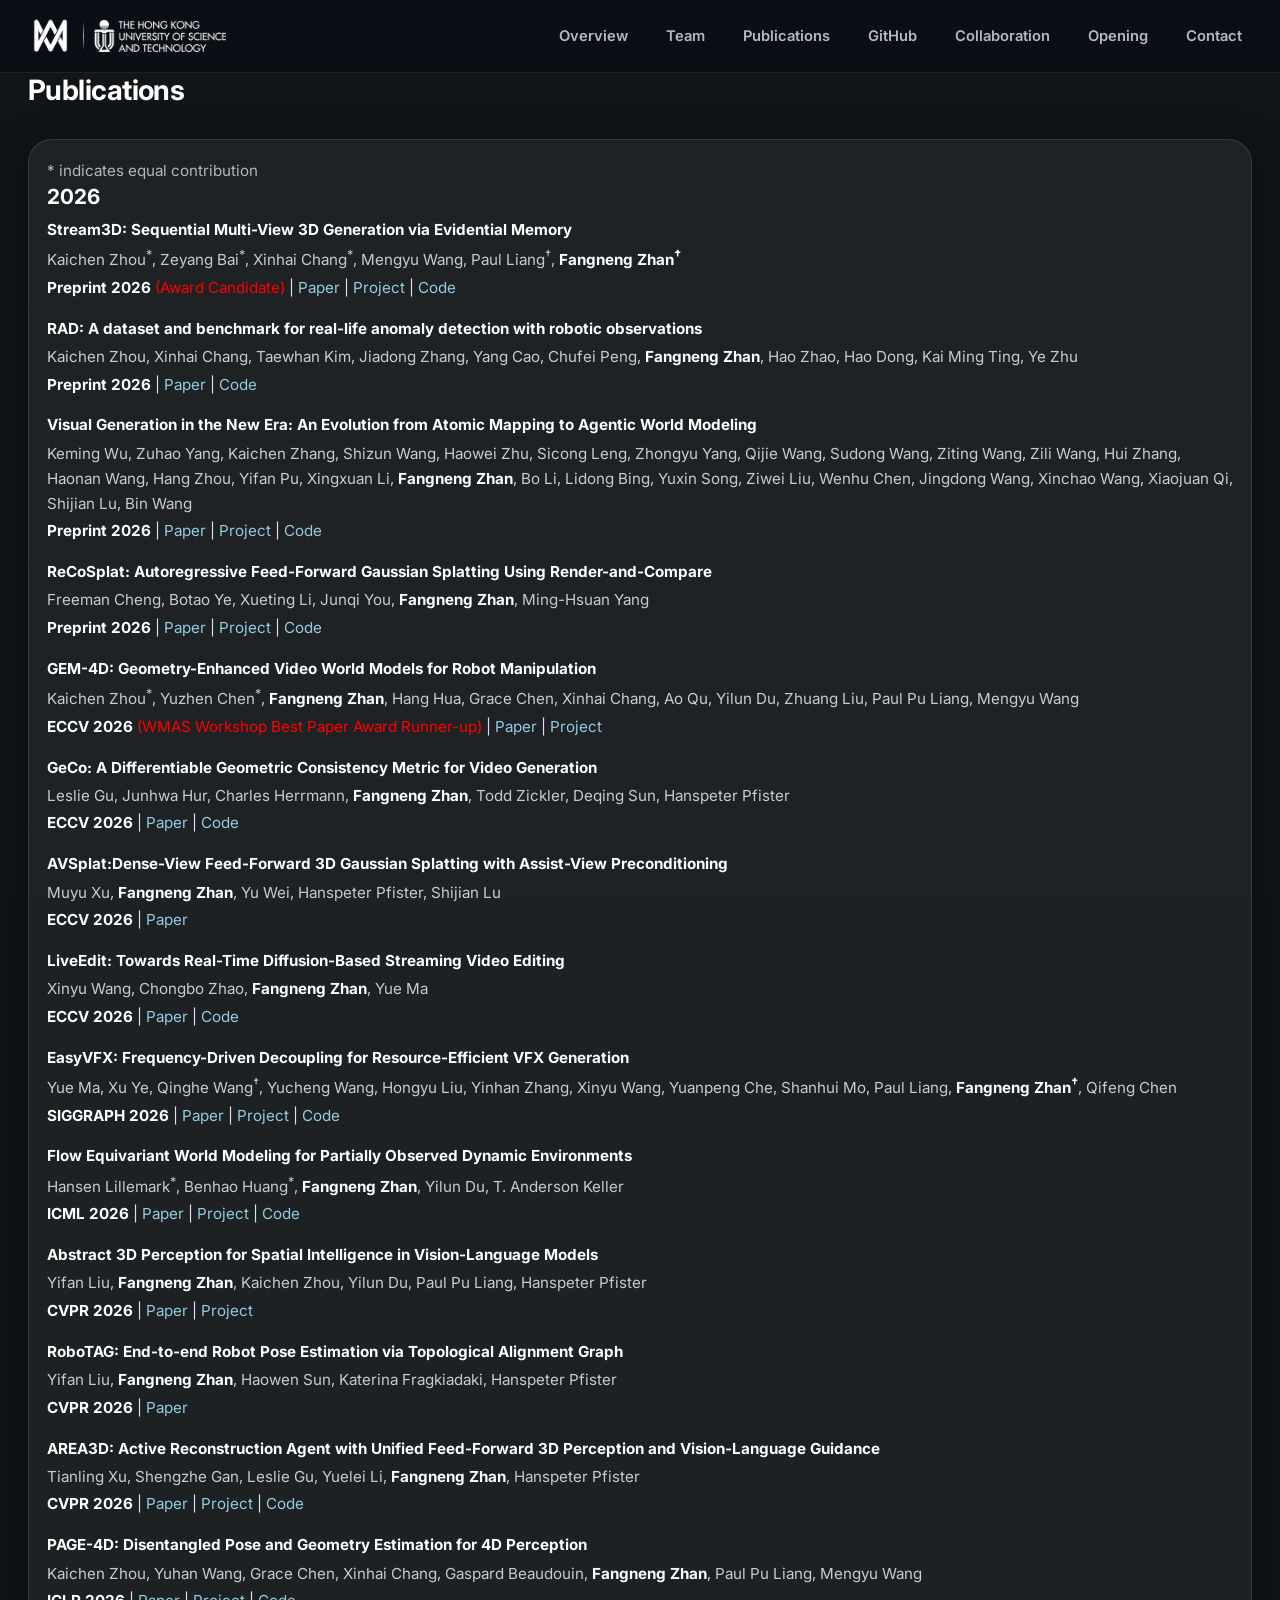
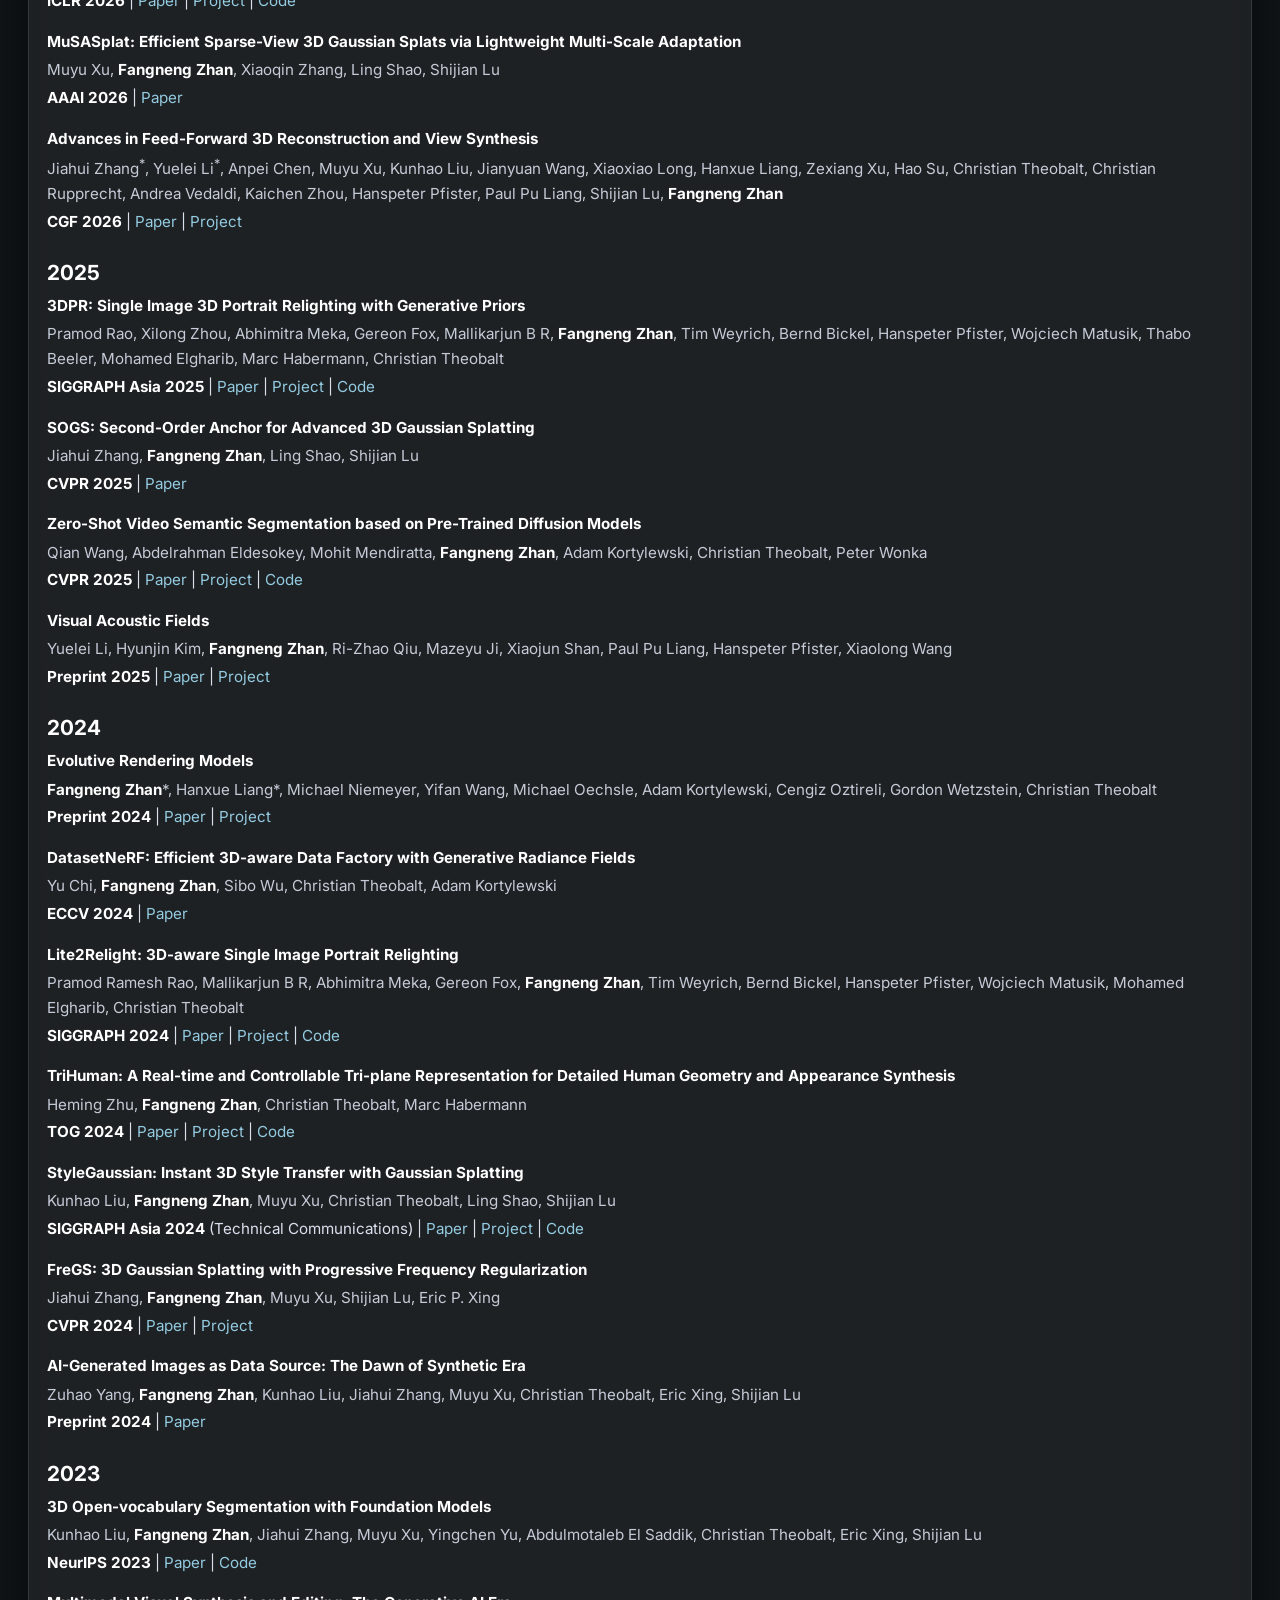
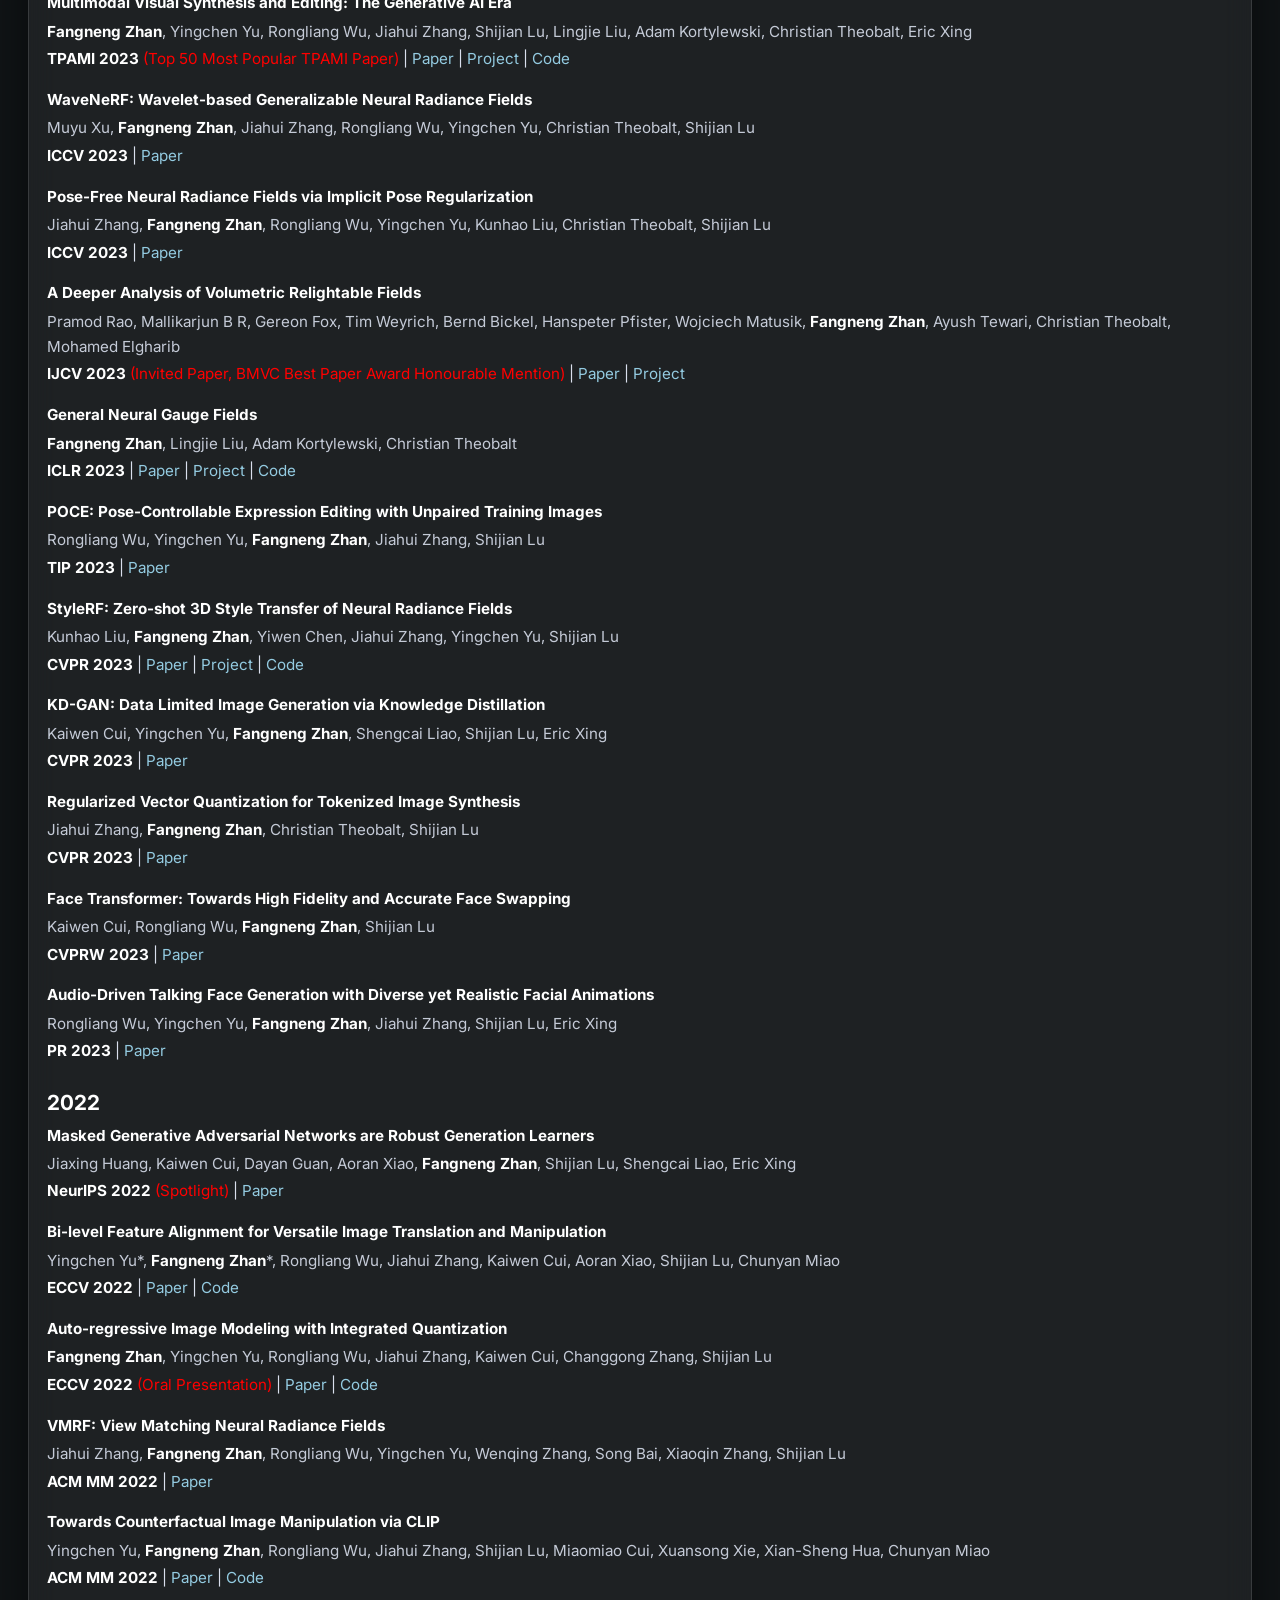
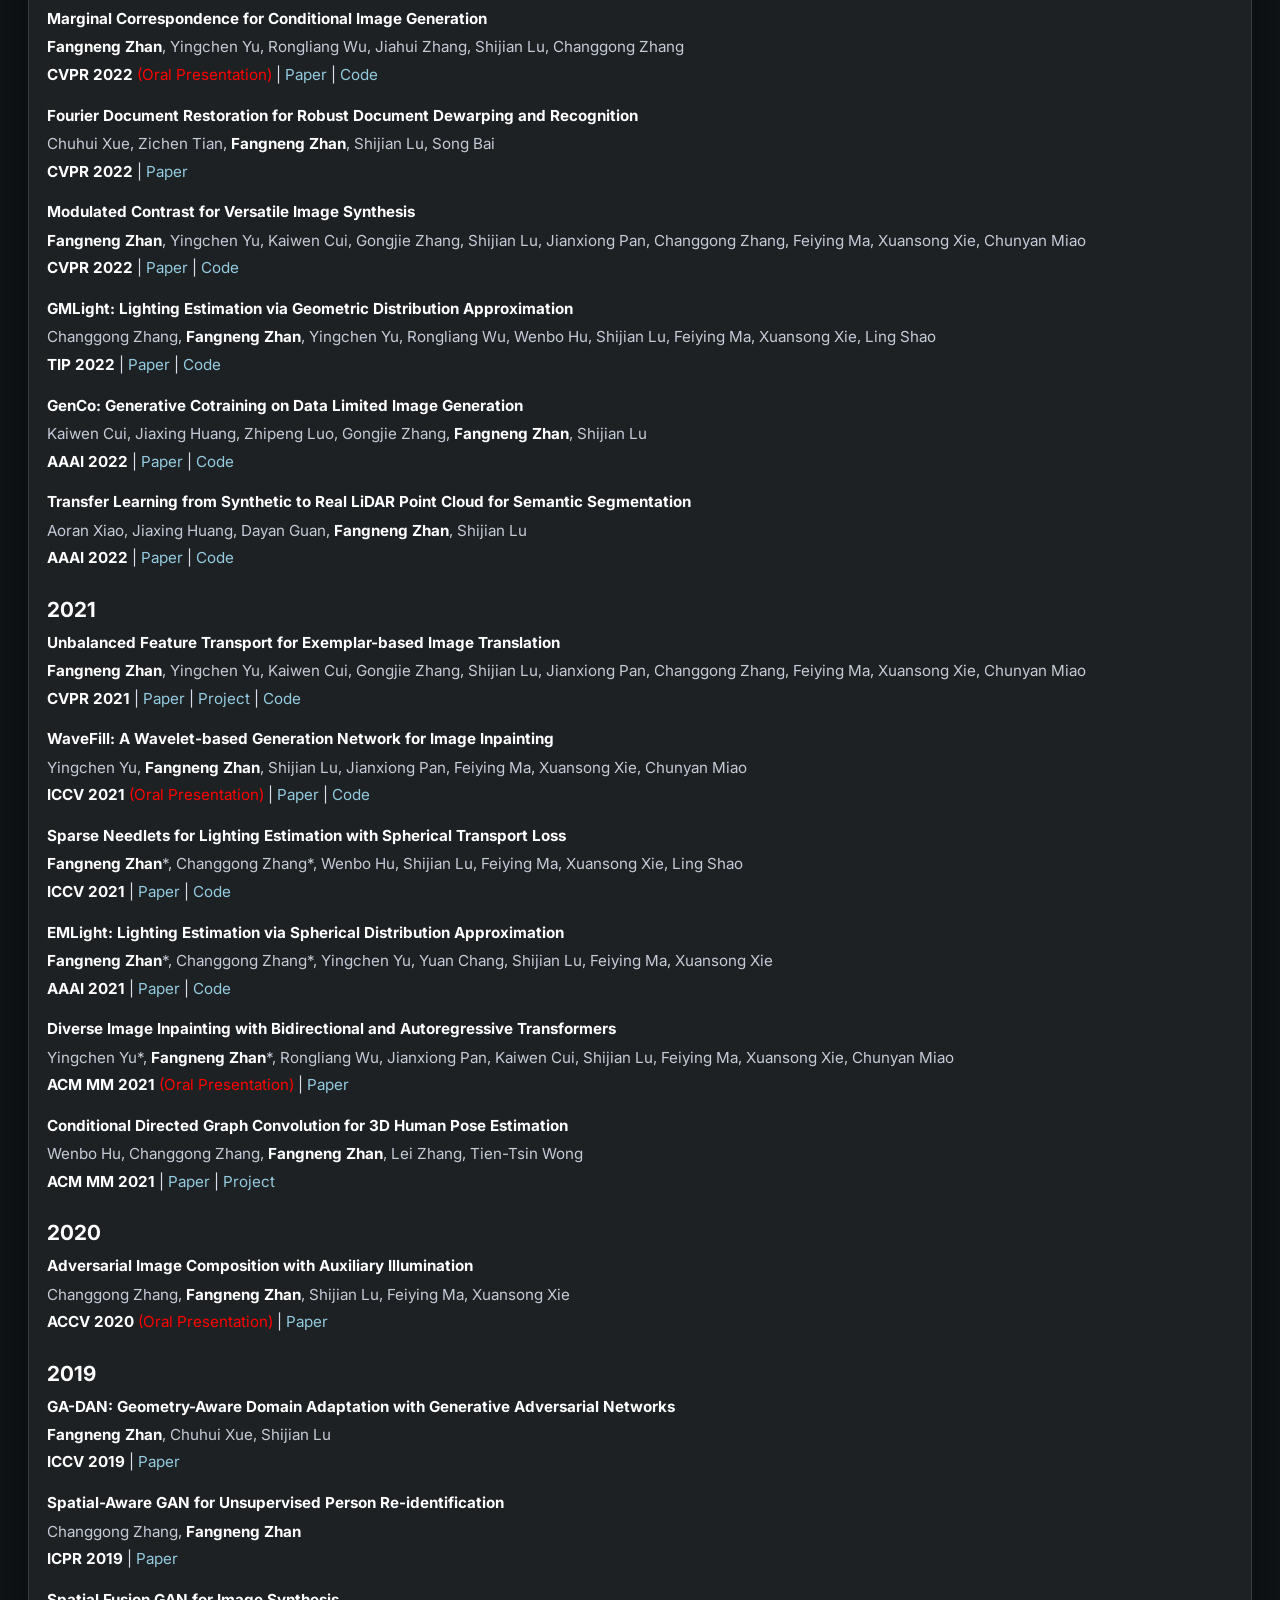
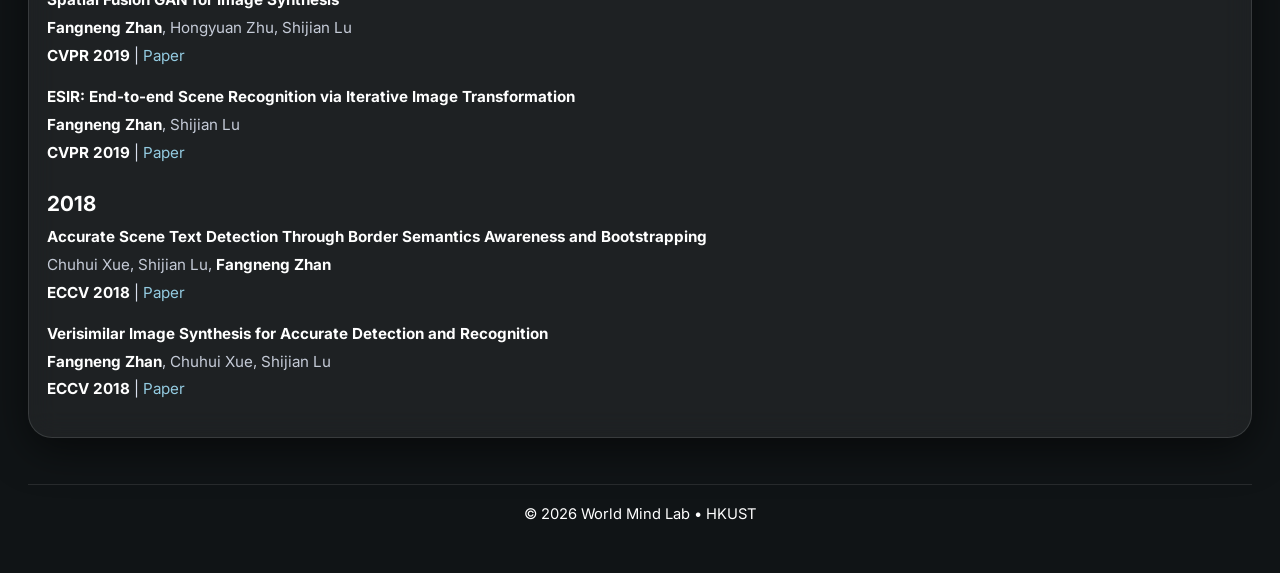
==== commit a9f3bfcc: "update" ====
--- a/publications.html
+++ b/publications.html
@@ -61,18 +61,32 @@
       line-height: 1.65;
     }
 
+    .publication-authors strong {
+      color: #fff;
+    }
+
     .publication-venue {
       color: rgba(234,240,255,0.92);
       line-height: 1.6;
     }
 
     .publication-venue em {
-      font-style: italic;
-    }
-
-    .publication-note {
-      color: #ff7b7b;
-      line-height: 1.55;
+      color: #fff;
+      font-style: normal;
+      font-weight: 700;
+    }
+
+    .publication-link {
+      color: var(--muted);
+      font-weight: 400;
+      white-space: nowrap;
+      text-underline-offset: 0.2em;
+    }
+
+    .publication-link:hover,
+    .publication-link:focus-visible {
+      color: var(--muted);
+      text-decoration: underline;
     }
   </style>
 </head>
@@ -125,87 +139,89 @@
   <li>
     Kaichen Zhou<sup>*</sup>, Zeyang Bai<sup>*</sup>, Xinhai Chang<sup>*</sup>, Mengyu Wang, Paul Liang<sup>&dagger;</sup>, <strong>Fangneng Zhan<sup>&dagger;</sup></strong>.
     Stream3D: Sequential Multi-View 3D Generation via Evidential Memory.
-    <em>ArXiv Preprint</em>, 2026.
+    <em>Preprint 2026</em> | <a class="publication-link" href="https://arxiv.org/abs/2605.21472" target="_blank" rel="noopener noreferrer">Paper</a> | <a class="publication-link" href="https://stream-3d.github.io/stream3d.github.io/" target="_blank" rel="noopener noreferrer">Project</a> | <a class="publication-link" href="https://github.com/kaichen-z/STREAM3D" target="_blank" rel="noopener noreferrer">Code</a>
+    <span style="color:red;">(Award Candidate)</span>
   </li>
     <li>
     Kaichen Zhou, Xinhai Chang, Taewhan Kim, Jiadong Zhang, Yang Cao, Chufei Peng, <strong>Fangneng Zhan</strong>, 
     Hao Zhao, Hao Dong, Kai Ming Ting, Ye Zhu.
     RAD: A dataset and benchmark for real-life anomaly detection with robotic observations.
-    <em>ArXiv Preprint</em>, 2026.
+    <em>Preprint 2026</em> | <a class="publication-link" href="https://arxiv.org/abs/2410.00713" target="_blank" rel="noopener noreferrer">Paper</a> | <a class="publication-link" href="https://github.com/kaichen-z/RAD" target="_blank" rel="noopener noreferrer">Code</a>
   </li>
   <li>
     Keming Wu, Zuhao Yang, Kaichen Zhang, Shizun Wang, Haowei Zhu, Sicong Leng, Zhongyu Yang, Qijie Wang, Sudong Wang, Ziting Wang, 
     Zili Wang, Hui Zhang, Haonan Wang, Hang Zhou, Yifan Pu, Xingxuan Li, <strong>Fangneng Zhan</strong>, Bo Li, Lidong Bing, Yuxin Song, Ziwei Liu, 
     Wenhu Chen, Jingdong Wang, Xinchao Wang, Xiaojuan Qi, Shijian Lu, Bin Wang.
     Visual Generation in the New Era: An Evolution from Atomic Mapping to Agentic World Modeling.
-    <em>ArXiv Preprint</em>, 2026.
+    <em>Preprint 2026</em> | <a class="publication-link" href="https://arxiv.org/abs/2604.28185" target="_blank" rel="noopener noreferrer">Paper</a> | <a class="publication-link" href="https://evolvinglmms-lab.github.io/Evolving-Visual-Generation" target="_blank" rel="noopener noreferrer">Project</a> | <a class="publication-link" href="https://github.com/EvolvingLMMs-Lab/Evolving-Visual-Generation" target="_blank" rel="noopener noreferrer">Code</a>
   </li>  
   <li>
     Freeman Cheng, Botao Ye, Xueting Li, Junqi You, <strong>Fangneng Zhan</strong>, Ming-Hsuan Yang.
     ReCoSplat: Autoregressive Feed-Forward Gaussian Splatting Using Render-and-Compare.
-    <em>ArXiv Preprint</em>, 2026.
+    <em>Preprint 2026</em> | <a class="publication-link" href="https://arxiv.org/abs/2603.09968" target="_blank" rel="noopener noreferrer">Paper</a> | <a class="publication-link" href="https://freemancheng.com/ReCoSplat" target="_blank" rel="noopener noreferrer">Project</a> | <a class="publication-link" href="https://github.com/peelstnac/ReCoSplat" target="_blank" rel="noopener noreferrer">Code</a>
   </li>
   <li>
     Kaichen Zhou<sup>*</sup>, Yuzhen Chen<sup>*</sup>, <strong>Fangneng Zhan</strong>, Hang Hua, Grace Chen, Xinhai Chang, Ao Qu, Yilun Du, Zhuang Liu, Paul Pu Liang, Mengyu Wang.
     GEM-4D: Geometry-Enhanced Video World Models for Robot Manipulation.
-    <em>European Conference on Computer Vision (<strong>ECCV</strong>)</em>, 2026.
+    <em>ECCV 2026</em> | <a class="publication-link" href="https://arxiv.org/abs/2605.22882" target="_blank" rel="noopener noreferrer">Paper</a> | <a class="publication-link" href="https://anonymous-submission-20.github.io/gem.github.io/" target="_blank" rel="noopener noreferrer">Project</a>
+    <span style="color:red;">(WMAS Workshop Best Paper Award Runner-up)</span>
   </li>
   <li>
     Leslie Gu, Junhwa Hur, Charles Herrmann, <strong>Fangneng Zhan</strong>, Todd Zickler, Deqing Sun, Hanspeter Pfister.
     GeCo: A Differentiable Geometric Consistency Metric for Video Generation.
-    <em>European Conference on Computer Vision (<strong>ECCV</strong>)</em>, 2026.
+    <em>ECCV 2026</em> | <a class="publication-link" href="https://arxiv.org/abs/2512.22274" target="_blank" rel="noopener noreferrer">Paper</a> | <a class="publication-link" href="https://github.com/ShixuanGu/GeCo" target="_blank" rel="noopener noreferrer">Code</a>
   </li>
   <li>
     Muyu Xu, <strong>Fangneng Zhan</strong>, Yu Wei, Hanspeter Pfister, Shijian Lu.
     AVSplat:Dense-View Feed-Forward 3D Gaussian Splatting with Assist-View Preconditioning.
-    <em>European Conference on Computer Vision (<strong>ECCV</strong>)</em>, 2026.
+    <em>ECCV 2026</em> | <a class="publication-link" href="https://arxiv.org/abs/2609.05925" target="_blank" rel="noopener noreferrer">Paper</a>
   </li>
   <li>
     Xinyu Wang, Chongbo Zhao, <strong>Fangneng Zhan</strong>, Yue Ma.
     LiveEdit: Towards Real-Time Diffusion-Based Streaming Video Editing.
-    <em>European Conference on Computer Vision (<strong>ECCV</strong>)</em>, 2026.
+    <em>ECCV 2026</em> | <a class="publication-link" href="https://arxiv.org/abs/2606.26740" target="_blank" rel="noopener noreferrer">Paper</a> | <a class="publication-link" href="https://github.com/cp-cp/LiveEdit" target="_blank" rel="noopener noreferrer">Code</a>
   </li>
   <li>
     Yue Ma, Xu Ye, Qinghe Wang<sup>&dagger;</sup>, Yucheng Wang, Hongyu Liu, Yinhan Zhang, Xinyu Wang, Yuanpeng Che, Shanhui Mo, 
     Paul Liang, <strong>Fangneng Zhan<sup>&dagger;</sup></strong>, Qifeng Chen.
     EasyVFX: Frequency-Driven Decoupling for Resource-Efficient VFX Generation.
-    <em><strong>SIGGRAPH</strong></em>, 2026.
+    <em>SIGGRAPH 2026</em> | <a class="publication-link" href="https://arxiv.org/abs/2605.22051" target="_blank" rel="noopener noreferrer">Paper</a> | <a class="publication-link" href="https://easy-vfx.github.io/" target="_blank" rel="noopener noreferrer">Project</a> | <a class="publication-link" href="https://github.com/mayuelala/EasyVFX" target="_blank" rel="noopener noreferrer">Code</a>
   </li>
   <li>
     Hansen Lillemark<sup>*</sup>, Benhao Huang<sup>*</sup>, <strong>Fangneng Zhan</strong>, Yilun Du, T. Anderson Keller.
     Flow Equivariant World Modeling for Partially Observed Dynamic Environments.
-    <em>International Conference on Machine Learning (<strong>ICML</strong>)</em>, 2026.
+    <em>ICML 2026</em> | <a class="publication-link" href="https://arxiv.org/pdf/2601.01075" target="_blank" rel="noopener noreferrer">Paper</a> | <a class="publication-link" href="https://flowequivariantworldmodels.github.io/" target="_blank" rel="noopener noreferrer">Project</a> | <a class="publication-link" href="https://github.com/hlillemark/flowm" target="_blank" rel="noopener noreferrer">Code</a>
   </li>
   <li>
     Yifan Liu, <strong>Fangneng Zhan</strong>, Kaichen Zhou, Yilun Du, Paul Pu Liang, Hanspeter Pfister.
     Abstract 3D Perception for Spatial Intelligence in Vision-Language Models.
-    <em>IEEE Conference on Computer Vision and Pattern Recognition (<strong>CVPR</strong>)</em>, 2026.
+    <em>CVPR 2026</em> | <a class="publication-link" href="https://www.arxiv.org/pdf/2511.10946" target="_blank" rel="noopener noreferrer">Paper</a> | <a class="publication-link" href="https://liuyifan22.github.io/sandbox-webpage/" target="_blank" rel="noopener noreferrer">Project</a>
   </li>
   <li>
     Yifan Liu, <strong>Fangneng Zhan</strong>, Haowen Sun, Katerina Fragkiadaki, Hanspeter Pfister.
     RoboTAG: End-to-end Robot Pose Estimation via Topological Alignment Graph.
-    <em>IEEE Conference on Computer Vision and Pattern Recognition (<strong>CVPR</strong>)</em>, 2026.
+    <em>CVPR 2026</em> | <a class="publication-link" href="https://arxiv.org/abs/2511.07717" target="_blank" rel="noopener noreferrer">Paper</a>
   </li>
   <li>
     Tianling Xu, Shengzhe Gan, Leslie Gu, Yuelei Li, <strong>Fangneng Zhan</strong>, Hanspeter Pfister.
     AREA3D: Active Reconstruction Agent with Unified Feed-Forward 3D Perception and Vision-Language Guidance.
-    <em>IEEE Conference on Computer Vision and Pattern Recognition (<strong>CVPR</strong>)</em>, 2026.
+    <em>CVPR 2026</em> | <a class="publication-link" href="https://arxiv.org/abs/2512.05131" target="_blank" rel="noopener noreferrer">Paper</a> | <a class="publication-link" href="https://area3d-page.github.io/" target="_blank" rel="noopener noreferrer">Project</a> | <a class="publication-link" href="https://github.com/TianlingXu/AREA3D" target="_blank" rel="noopener noreferrer">Code</a>
   </li>
   <li>
     Kaichen Zhou, Yuhan Wang, Grace Chen, Xinhai Chang, Gaspard Beaudouin, <strong>Fangneng Zhan</strong>, Paul Pu Liang, Mengyu Wang.
     PAGE-4D: Disentangled Pose and Geometry Estimation for 4D Perception.
-    <em>International Conference on Learning Representations (<strong>ICLR</strong>)</em>, 2026.
+    <em>ICLR 2026</em> | <a class="publication-link" href="https://www.arxiv.org/abs/2510.17568" target="_blank" rel="noopener noreferrer">Paper</a> | <a class="publication-link" href="https://page4d.github.io/" target="_blank" rel="noopener noreferrer">Project</a> | <a class="publication-link" href="https://github.com/kaichen-z/PAGE4D" target="_blank" rel="noopener noreferrer">Code</a>
   </li>
   <li>
     Muyu Xu, <strong>Fangneng Zhan</strong>, Xiaoqin Zhang, Ling Shao, Shijian Lu.
     MuSASplat: Efficient Sparse-View 3D Gaussian Splats via Lightweight Multi-Scale Adaptation.
-    <em><strong>AAAI</strong></em>, 2026.
+    <em>AAAI 2026</em> | <a class="publication-link" href="https://arxiv.org/abs/2512.07165" target="_blank" rel="noopener noreferrer">Paper</a>
   </li>
   <li>
     Jiahui Zhang<sup>*</sup>, Yuelei Li<sup>*</sup>, Anpei Chen, Muyu Xu, Kunhao Liu, Jianyuan Wang, Xiaoxiao Long, Hanxue Liang, Zexiang Xu, Hao Su,
     Christian Theobalt, Christian Rupprecht, Andrea Vedaldi, Kaichen Zhou, Hanspeter Pfister, Paul Pu Liang, Shijian Lu, <strong>Fangneng Zhan</strong>.
     Advances in Feed-Forward 3D Reconstruction and View Synthesis.
-    <em>Computer Graphics Forum (<strong>CGF</strong>)</em>, 2026.
+    <em>CGF 2026</em> | <a class="publication-link" href="https://arxiv.org/pdf/2507.14501" target="_blank" rel="noopener noreferrer">Paper</a> | <a class="publication-link" href="https://fnzhan.com/projects/Feed-Forward-3D/" target="_blank" rel="noopener noreferrer">Project</a>
   </li>
 
 </ul>
@@ -216,22 +232,22 @@
     Pramod Rao, Xilong Zhou, Abhimitra Meka, Gereon Fox, Mallikarjun B R, <strong>Fangneng Zhan</strong>, Tim Weyrich, Bernd Bickel,
     Hanspeter Pfister, Wojciech Matusik, Thabo Beeler, Mohamed Elgharib, Marc Habermann, Christian Theobalt.
     3DPR: Single Image 3D Portrait Relighting with Generative Priors.
-    <em><strong>SIGGRAPH ASIA</strong></em>, 2025.
+    <em>SIGGRAPH Asia 2025</em> | <a class="publication-link" href="https://arxiv.org/abs/2510.15846" target="_blank" rel="noopener noreferrer">Paper</a> | <a class="publication-link" href="https://vcai.mpi-inf.mpg.de/projects/3dpr/" target="_blank" rel="noopener noreferrer">Project</a> | <a class="publication-link" href="https://github.com/prraoo/3dpr" target="_blank" rel="noopener noreferrer">Code</a>
   </li>
   <li>
     Jiahui Zhang, <strong>Fangneng Zhan</strong>, Ling Shao, Shijian Lu.
     SOGS: Second-Order Anchor for Advanced 3D Gaussian Splatting.
-    <em>IEEE Conference on Computer Vision and Pattern Recognition (<strong>CVPR</strong>)</em>, 2025.
+    <em>CVPR 2025</em> | <a class="publication-link" href="https://arxiv.org/abs/2503.07476" target="_blank" rel="noopener noreferrer">Paper</a>
   </li>
   <li>
     Qian Wang, Abdelrahman Eldesokey, Mohit Mendiratta, <strong>Fangneng Zhan</strong>, Adam Kortylewski, Christian Theobalt, Peter Wonka.
     Zero-Shot Video Semantic Segmentation based on Pre-Trained Diffusion Models.
-    <em>IEEE Conference on Computer Vision and Pattern Recognition (<strong>CVPR</strong>)</em>, 2025.
+    <em>CVPR 2025</em> | <a class="publication-link" href="https://arxiv.org/abs/2405.16947" target="_blank" rel="noopener noreferrer">Paper</a> | <a class="publication-link" href="https://qianwangx.github.io/VidSeg_diffusion/" target="_blank" rel="noopener noreferrer">Project</a> | <a class="publication-link" href="https://github.com/QianWangX/VidSeg_diffusion" target="_blank" rel="noopener noreferrer">Code</a>
   </li>
   <li>
     Yuelei Li, Hyunjin Kim, <strong>Fangneng Zhan</strong>, Ri-Zhao Qiu, Mazeyu Ji, Xiaojun Shan, Paul Pu Liang, Hanspeter Pfister, Xiaolong Wang.
     Visual Acoustic Fields.
-    <em>ArXiv Preprint</em>, 2025.
+    <em>Preprint 2025</em> | <a class="publication-link" href="https://arxiv.org/abs/2503.24270" target="_blank" rel="noopener noreferrer">Paper</a> | <a class="publication-link" href="https://yuelei0428.github.io/projects/Visual-Acoustic-Fields/" target="_blank" rel="noopener noreferrer">Project</a>
   </li>
 </ul>
 
@@ -241,38 +257,38 @@
     <strong>Fangneng Zhan</strong>*, Hanxue Liang*, Michael Niemeyer, Yifan Wang, Michael Oechsle,
     Adam Kortylewski, Cengiz Oztireli, Gordon Wetzstein, Christian Theobalt.
     Evolutive Rendering Models.
-    <em>Preprint</em>, 2024.
+    <em>Preprint 2024</em> | <a class="publication-link" href="https://fnzhan.com/Evolutive-Rendering-Models/data/ERM.pdf" target="_blank" rel="noopener noreferrer">Paper</a> | <a class="publication-link" href="https://fnzhan.com/Evolutive-Rendering-Models/" target="_blank" rel="noopener noreferrer">Project</a>
   </li>
   <li>
     Yu Chi, <strong>Fangneng Zhan</strong>, Sibo Wu, Christian Theobalt, Adam Kortylewski.
     DatasetNeRF: Efficient 3D-aware Data Factory with Generative Radiance Fields.
-    <em>European Conference on Computer Vision (<strong>ECCV</strong>)</em>, 2024.
+    <em>ECCV 2024</em> | <a class="publication-link" href="https://arxiv.org/abs/2311.12063" target="_blank" rel="noopener noreferrer">Paper</a>
   </li>
   <li>
     Pramod Ramesh Rao, Mallikarjun B R, Abhimitra Meka, Gereon Fox, <strong>Fangneng Zhan</strong>, Tim Weyrich, Bernd Bickel,
     Hanspeter Pfister, Wojciech Matusik, Mohamed Elgharib, Christian Theobalt.
     Lite2Relight: 3D-aware Single Image Portrait Relighting.
-    <em><strong>SIGGRAPH</strong></em>, 2024.
+    <em>SIGGRAPH 2024</em> | <a class="publication-link" href="https://dl.acm.org/doi/10.1145/3641519.3657470" target="_blank" rel="noopener noreferrer">Paper</a> | <a class="publication-link" href="https://vcai.mpi-inf.mpg.de/projects/Lite2Relight/" target="_blank" rel="noopener noreferrer">Project</a> | <a class="publication-link" href="https://github.com/prraoo/lite2relight" target="_blank" rel="noopener noreferrer">Code</a>
   </li>
   <li>
     Heming Zhu, <strong>Fangneng Zhan</strong>, Christian Theobalt, Marc Habermann.
     TriHuman: A Real-time and Controllable Tri-plane Representation for Detailed Human Geometry and Appearance Synthesis.
-    <em>ACM Transactions on Graphics (<strong>TOG</strong>)</em>, 2024.
+    <em>TOG 2024</em> | <a class="publication-link" href="https://arxiv.org/pdf/2312.05161.pdf" target="_blank" rel="noopener noreferrer">Paper</a> | <a class="publication-link" href="https://vcai.mpi-inf.mpg.de/projects/trihuman/" target="_blank" rel="noopener noreferrer">Project</a> | <a class="publication-link" href="https://github.com/kv2000/TriHuman" target="_blank" rel="noopener noreferrer">Code</a>
   </li>
   <li>
     Kunhao Liu, <strong>Fangneng Zhan</strong>, Muyu Xu, Christian Theobalt, Ling Shao, Shijian Lu.
     StyleGaussian: Instant 3D Style Transfer with Gaussian Splatting.
-    <em><strong>SIGGRAPH Asia</strong></em>, 2024 (Technical Communications).
+    <em>SIGGRAPH Asia 2024</em> (Technical Communications) | <a class="publication-link" href="https://arxiv.org/abs/2403.07807" target="_blank" rel="noopener noreferrer">Paper</a> | <a class="publication-link" href="https://kunhao-liu.github.io/StyleGaussian/" target="_blank" rel="noopener noreferrer">Project</a> | <a class="publication-link" href="https://github.com/Kunhao-Liu/StyleGaussian" target="_blank" rel="noopener noreferrer">Code</a>
   </li>
   <li>
     Jiahui Zhang, <strong>Fangneng Zhan</strong>, Muyu Xu, Shijian Lu, Eric P. Xing.
     FreGS: 3D Gaussian Splatting with Progressive Frequency Regularization.
-    <em>IEEE Conference on Computer Vision and Pattern Recognition (<strong>CVPR</strong>)</em>, 2024.
+    <em>CVPR 2024</em> | <a class="publication-link" href="https://arxiv.org/abs/2403.06908" target="_blank" rel="noopener noreferrer">Paper</a> | <a class="publication-link" href="https://rogeraigc.github.io/FreGS-Page/" target="_blank" rel="noopener noreferrer">Project</a>
   </li>
   <li>
     Zuhao Yang, <strong>Fangneng Zhan</strong>, Kunhao Liu, Jiahui Zhang, Muyu Xu, Christian Theobalt, Eric Xing, Shijian Lu.
     AI-Generated Images as Data Source: The Dawn of Synthetic Era.
-    <em>ArXiv preprint</em>, 2024.
+    <em>Preprint 2024</em> | <a class="publication-link" href="https://arxiv.org/abs/2310.01830" target="_blank" rel="noopener noreferrer">Paper</a>
   </li>
 </ul>
 
@@ -281,64 +297,64 @@
   <li>
     Kunhao Liu, <strong>Fangneng Zhan</strong>, Jiahui Zhang, Muyu Xu, Yingchen Yu, Abdulmotaleb El Saddik, Christian Theobalt, Eric Xing, Shijian Lu.
     3D Open-vocabulary Segmentation with Foundation Models.
-    <em>Conference on Neural Information Processing Systems (<strong>NeurIPS</strong>)</em>, 2023.
+    <em>NeurIPS 2023</em> | <a class="publication-link" href="https://arxiv.org/abs/2305.14093" target="_blank" rel="noopener noreferrer">Paper</a> | <a class="publication-link" href="https://github.com/Kunhao-Liu/3D-OVS" target="_blank" rel="noopener noreferrer">Code</a>
   </li>
   <li>
     <strong>Fangneng Zhan</strong>, Yingchen Yu, Rongliang Wu, Jiahui Zhang, Shijian Lu, Lingjie Liu, Adam Kortylewski, Christian Theobalt, Eric Xing.
     Multimodal Visual Synthesis and Editing: The Generative AI Era.
-    <em>IEEE Transactions on Pattern Analysis and Machine Intelligence (<strong>TPAMI</strong>)</em>, 2023.
+    <em>TPAMI 2023</em> | <a class="publication-link" href="https://arxiv.org/abs/2112.13592" target="_blank" rel="noopener noreferrer">Paper</a> | <a class="publication-link" href="https://fnzhan.com/Generative-AI" target="_blank" rel="noopener noreferrer">Project</a> | <a class="publication-link" href="https://github.com/fnzhan/Generative-AI" target="_blank" rel="noopener noreferrer">Code</a>
     <span style="color:red;">(Top 50 Most Popular TPAMI Paper)</span>
   </li>
   <li>
     Muyu Xu, <strong>Fangneng Zhan</strong>, Jiahui Zhang, Rongliang Wu, Yingchen Yu, Christian Theobalt, Shijian Lu.
     WaveNeRF: Wavelet-based Generalizable Neural Radiance Fields.
-    <em>IEEE International Conference on Computer Vision (<strong>ICCV</strong>)</em>, 2023.
+    <em>ICCV 2023</em> | <a class="publication-link" href="https://arxiv.org/abs/2308.04826" target="_blank" rel="noopener noreferrer">Paper</a>
   </li>
   <li>
     Jiahui Zhang, <strong>Fangneng Zhan</strong>, Rongliang Wu, Yingchen Yu, Kunhao Liu, Christian Theobalt, Shijian Lu.
     Pose-Free Neural Radiance Fields via Implicit Pose Regularization.
-    <em>IEEE International Conference on Computer Vision (<strong>ICCV</strong>)</em>, 2023.
+    <em>ICCV 2023</em> | <a class="publication-link" href="https://arxiv.org/abs/2308.15049" target="_blank" rel="noopener noreferrer">Paper</a>
   </li>
   <li>
     Pramod Rao, Mallikarjun B R, Gereon Fox, Tim Weyrich, Bernd Bickel, Hanspeter Pfister, Wojciech Matusik, <strong>Fangneng Zhan</strong>, Ayush Tewari, Christian Theobalt, Mohamed Elgharib.
     A Deeper Analysis of Volumetric Relightable Fields.
-    <em>International Journal of Computer Vision (<strong>IJCV</strong>)</em>, 2023.
+    <em>IJCV 2023</em> | <a class="publication-link" href="https://doi.org/10.1007/s11263-023-01899-3" target="_blank" rel="noopener noreferrer">Paper</a> | <a class="publication-link" href="https://vcai.mpi-inf.mpg.de/projects/VoRF/" target="_blank" rel="noopener noreferrer">Project</a>
     <span style="color:red;">(Invited Paper, BMVC Best Paper Award Honourable Mention)</span>
   </li>
   <li>
     <strong>Fangneng Zhan</strong>, Lingjie Liu, Adam Kortylewski, Christian Theobalt.
     General Neural Gauge Fields.
-    <em>International Conference on Learning Representations (<strong>ICLR</strong>)</em>, 2023.
+    <em>ICLR 2023</em> | <a class="publication-link" href="https://fnzhan.com/Neural-Gauge-Fields/data/neural-gauge-fields.pdf" target="_blank" rel="noopener noreferrer">Paper</a> | <a class="publication-link" href="https://fnzhan.com/Neural-Gauge-Fields/" target="_blank" rel="noopener noreferrer">Project</a> | <a class="publication-link" href="https://github.com/fnzhan/Neural-Gauge-Fields" target="_blank" rel="noopener noreferrer">Code</a>
   </li>
   <li>
     Rongliang Wu, Yingchen Yu, <strong>Fangneng Zhan</strong>, Jiahui Zhang, Shijian Lu.
     POCE: Pose-Controllable Expression Editing with Unpaired Training Images.
-    <em>IEEE Transactions on Image Processing (<strong>TIP</strong>)</em>, 2023.
+    <em>TIP 2023</em> | <a class="publication-link" href="https://arxiv.org/abs/2304.08938" target="_blank" rel="noopener noreferrer">Paper</a>
   </li>
   <li>
     Kunhao Liu, <strong>Fangneng Zhan</strong>, Yiwen Chen, Jiahui Zhang, Yingchen Yu, Shijian Lu.
     StyleRF: Zero-shot 3D Style Transfer of Neural Radiance Fields.
-    <em>IEEE Conference on Computer Vision and Pattern Recognition (<strong>CVPR</strong>)</em>, 2023.
+    <em>CVPR 2023</em> | <a class="publication-link" href="https://arxiv.org/abs/2303.10598" target="_blank" rel="noopener noreferrer">Paper</a> | <a class="publication-link" href="https://kunhao-liu.github.io/StyleRF/" target="_blank" rel="noopener noreferrer">Project</a> | <a class="publication-link" href="https://github.com/Kunhao-Liu/StyleRF" target="_blank" rel="noopener noreferrer">Code</a>
   </li>
   <li>
     Kaiwen Cui, Yingchen Yu, <strong>Fangneng Zhan</strong>, Shengcai Liao, Shijian Lu, Eric Xing.
     KD-GAN: Data Limited Image Generation via Knowledge Distillation.
-    <em>IEEE Conference on Computer Vision and Pattern Recognition (<strong>CVPR</strong>)</em>, 2023.
+    <em>CVPR 2023</em> | <a class="publication-link" href="https://arxiv.org/abs/2303.17158" target="_blank" rel="noopener noreferrer">Paper</a>
   </li>
   <li>
     Jiahui Zhang, <strong>Fangneng Zhan</strong>, Christian Theobalt, Shijian Lu.
     Regularized Vector Quantization for Tokenized Image Synthesis.
-    <em>IEEE Conference on Computer Vision and Pattern Recognition (<strong>CVPR</strong>)</em>, 2023.
+    <em>CVPR 2023</em> | <a class="publication-link" href="https://arxiv.org/abs/2303.06424" target="_blank" rel="noopener noreferrer">Paper</a>
   </li>
   <li>
     Kaiwen Cui, Rongliang Wu, <strong>Fangneng Zhan</strong>, Shijian Lu.
     Face Transformer: Towards High Fidelity and Accurate Face Swapping.
-    <em>IEEE Conference on Computer Vision and Pattern Recognition Workshops (<strong>CVPRW</strong>)</em>, 2023.
+    <em>CVPRW 2023</em> | <a class="publication-link" href="https://arxiv.org/abs/2304.02530" target="_blank" rel="noopener noreferrer">Paper</a>
   </li>
   <li>
     Rongliang Wu, Yingchen Yu, <strong>Fangneng Zhan</strong>, Jiahui Zhang, Shijian Lu, Eric Xing.
     Audio-Driven Talking Face Generation with Diverse yet Realistic Facial Animations.
-    <em>Pattern Recognition (<strong>PR</strong>)</em>, 2023.
+    <em>PR 2023</em> | <a class="publication-link" href="https://arxiv.org/abs/2304.08945" target="_blank" rel="noopener noreferrer">Paper</a>
   </li>
 </ul>
 
@@ -347,60 +363,60 @@
   <li>
     Jiaxing Huang, Kaiwen Cui, Dayan Guan, Aoran Xiao, <strong>Fangneng Zhan</strong>, Shijian Lu, Shengcai Liao, Eric Xing.
     Masked Generative Adversarial Networks are Robust Generation Learners.
-    <em>Conference on Neural Information Processing Systems (<strong>NeurIPS</strong>)</em>, 2022.
+    <em>NeurIPS 2022</em> | <a class="publication-link" href="https://proceedings.neurips.cc/paper_files/paper/2022/hash/0efcb1885b8534109f95ca82a5319d25-Abstract-Conference.html" target="_blank" rel="noopener noreferrer">Paper</a>
     <span style="color:red;">(Spotlight)</span>
   </li>
   <li>
     Yingchen Yu*, <strong>Fangneng Zhan</strong>*, Rongliang Wu, Jiahui Zhang, Kaiwen Cui, Aoran Xiao, Shijian Lu, Chunyan Miao.
     Bi-level Feature Alignment for Versatile Image Translation and Manipulation.
-    <em>European Conference on Computer Vision (<strong>ECCV</strong>)</em>, 2022.
+    <em>ECCV 2022</em> | <a class="publication-link" href="https://arxiv.org/abs/2107.03021" target="_blank" rel="noopener noreferrer">Paper</a> | <a class="publication-link" href="https://github.com/fnzhan/RABIT" target="_blank" rel="noopener noreferrer">Code</a>
   </li>
   <li>
     <strong>Fangneng Zhan</strong>, Yingchen Yu, Rongliang Wu, Jiahui Zhang, Kaiwen Cui, Changgong Zhang, Shijian Lu.
     Auto-regressive Image Modeling with Integrated Quantization.
-    <em>European Conference on Computer Vision (<strong>ECCV</strong>)</em>, 2022.
+    <em>ECCV 2022</em> | <a class="publication-link" href="https://arxiv.org/abs/2207.10776" target="_blank" rel="noopener noreferrer">Paper</a> | <a class="publication-link" href="https://drive.google.com/file/d/12STy48GlTn7L-RU_OQd7wJyp2b3Siqp8/view?usp=sharing" target="_blank" rel="noopener noreferrer">Code</a>
     <span style="color:red;">(Oral Presentation)</span>
   </li>
   <li>
     Jiahui Zhang, <strong>Fangneng Zhan</strong>, Rongliang Wu, Yingchen Yu, Wenqing Zhang, Song Bai, Xiaoqin Zhang, Shijian Lu.
     VMRF: View Matching Neural Radiance Fields.
-    <em>ACM International Conference on Multimedia (<strong>ACM MM</strong>)</em>, 2022.
+    <em>ACM MM 2022</em> | <a class="publication-link" href="https://arxiv.org/abs/2207.02621" target="_blank" rel="noopener noreferrer">Paper</a>
   </li>
   <li>
     Yingchen Yu, <strong>Fangneng Zhan</strong>, Rongliang Wu, Jiahui Zhang, Shijian Lu, Miaomiao Cui, Xuansong Xie, Xian-Sheng Hua, Chunyan Miao.
     Towards Counterfactual Image Manipulation via CLIP.
-    <em>ACM International Conference on Multimedia (<strong>ACM MM</strong>)</em>, 2022.
+    <em>ACM MM 2022</em> | <a class="publication-link" href="https://arxiv.org/abs/2207.02812" target="_blank" rel="noopener noreferrer">Paper</a> | <a class="publication-link" href="https://github.com/yingchen001/CF-CLIP" target="_blank" rel="noopener noreferrer">Code</a>
   </li>
   <li>
     <strong>Fangneng Zhan</strong>, Yingchen Yu, Rongliang Wu, Jiahui Zhang, Shijian Lu, Changgong Zhang.
     Marginal Correspondence for Conditional Image Generation.
-    <em>IEEE Conference on Computer Vision and Pattern Recognition (<strong>CVPR</strong>)</em>, 2022.
+    <em>CVPR 2022</em> | <a class="publication-link" href="https://arxiv.org/pdf/2204.00442.pdf" target="_blank" rel="noopener noreferrer">Paper</a> | <a class="publication-link" href="https://github.com/fnzhan/UNITE" target="_blank" rel="noopener noreferrer">Code</a>
     <span style="color:red;">(Oral Presentation)</span>
   </li>
   <li>
     Chuhui Xue, Zichen Tian, <strong>Fangneng Zhan</strong>, Shijian Lu, Song Bai.
     Fourier Document Restoration for Robust Document Dewarping and Recognition.
-    <em>IEEE Conference on Computer Vision and Pattern Recognition (<strong>CVPR</strong>)</em>, 2022.
+    <em>CVPR 2022</em> | <a class="publication-link" href="https://arxiv.org/abs/2203.09910" target="_blank" rel="noopener noreferrer">Paper</a>
   </li>
   <li>
     <strong>Fangneng Zhan</strong>, Yingchen Yu, Kaiwen Cui, Gongjie Zhang, Shijian Lu, Jianxiong Pan, Changgong Zhang, Feiying Ma, Xuansong Xie, Chunyan Miao.
     Modulated Contrast for Versatile Image Synthesis.
-    <em>IEEE Conference on Computer Vision and Pattern Recognition (<strong>CVPR</strong>)</em>, 2022.
+    <em>CVPR 2022</em> | <a class="publication-link" href="https://arxiv.org/abs/2203.09333" target="_blank" rel="noopener noreferrer">Paper</a> | <a class="publication-link" href="https://github.com/fnzhan/MoNCE" target="_blank" rel="noopener noreferrer">Code</a>
   </li>
   <li>
     Changgong Zhang, <strong>Fangneng Zhan</strong>, Yingchen Yu, Rongliang Wu, Wenbo Hu, Shijian Lu, Feiying Ma, Xuansong Xie, Ling Shao.
     GMLight: Lighting Estimation via Geometric Distribution Approximation.
-    <em>IEEE Transactions on Image Processing (<strong>TIP</strong>)</em>, 2022.
+    <em>TIP 2022</em> | <a class="publication-link" href="https://arxiv.org/abs/2102.10244" target="_blank" rel="noopener noreferrer">Paper</a> | <a class="publication-link" href="https://github.com/fnzhan/Illumination-Estimation" target="_blank" rel="noopener noreferrer">Code</a>
   </li>
   <li>
     Kaiwen Cui, Jiaxing Huang, Zhipeng Luo, Gongjie Zhang, <strong>Fangneng Zhan</strong>, Shijian Lu.
     GenCo: Generative Cotraining on Data Limited Image Generation.
-    <em>AAAI Conference on Artificial Intelligence (<strong>AAAI</strong>)</em>, 2022.
+    <em>AAAI 2022</em> | <a class="publication-link" href="https://arxiv.org/abs/2110.01254" target="_blank" rel="noopener noreferrer">Paper</a> | <a class="publication-link" href="https://github.com/jxhuang0508/GenCo" target="_blank" rel="noopener noreferrer">Code</a>
   </li>
   <li>
     Aoran Xiao, Jiaxing Huang, Dayan Guan, <strong>Fangneng Zhan</strong>, Shijian Lu.
     Transfer Learning from Synthetic to Real LiDAR Point Cloud for Semantic Segmentation.
-    <em>AAAI Conference on Artificial Intelligence (<strong>AAAI</strong>)</em>, 2022.
+    <em>AAAI 2022</em> | <a class="publication-link" href="https://arxiv.org/abs/2107.05399" target="_blank" rel="noopener noreferrer">Paper</a> | <a class="publication-link" href="https://github.com/xiaoaoran/SynLiDAR" target="_blank" rel="noopener noreferrer">Code</a>
   </li>
 </ul>
 
@@ -409,34 +425,34 @@
   <li>
     <strong>Fangneng Zhan</strong>, Yingchen Yu, Kaiwen Cui, Gongjie Zhang, Shijian Lu, Jianxiong Pan, Changgong Zhang, Feiying Ma, Xuansong Xie, Chunyan Miao.
     Unbalanced Feature Transport for Exemplar-based Image Translation.
-    <em>IEEE Conference on Computer Vision and Pattern Recognition (<strong>CVPR</strong>)</em>, 2021.
+    <em>CVPR 2021</em> | <a class="publication-link" href="https://arxiv.org/abs/2106.10482" target="_blank" rel="noopener noreferrer">Paper</a> | <a class="publication-link" href="https://fnzhan.com/projects/UNITE/" target="_blank" rel="noopener noreferrer">Project</a> | <a class="publication-link" href="https://github.com/fnzhan/UNITE" target="_blank" rel="noopener noreferrer">Code</a>
   </li>
   <li>
     Yingchen Yu, <strong>Fangneng Zhan</strong>, Shijian Lu, Jianxiong Pan, Feiying Ma, Xuansong Xie, Chunyan Miao.
     WaveFill: A Wavelet-based Generation Network for Image Inpainting.
-    <em>IEEE International Conference on Computer Vision (<strong>ICCV</strong>)</em>, 2021.
+    <em>ICCV 2021</em> | <a class="publication-link" href="https://openaccess.thecvf.com/content/ICCV2021/papers/Yu_WaveFill_A_Wavelet-Based_Generation_Network_for_Image_Inpainting_ICCV_2021_paper.pdf" target="_blank" rel="noopener noreferrer">Paper</a> | <a class="publication-link" href="https://github.com/yingchen001/WaveFill" target="_blank" rel="noopener noreferrer">Code</a>
     <span style="color:red;">(Oral Presentation)</span>
   </li>
   <li>
     <strong>Fangneng Zhan</strong>*, Changgong Zhang*, Wenbo Hu, Shijian Lu, Feiying Ma, Xuansong Xie, Ling Shao.
     Sparse Needlets for Lighting Estimation with Spherical Transport Loss.
-    <em>IEEE International Conference on Computer Vision (<strong>ICCV</strong>)</em>, 2021.
+    <em>ICCV 2021</em> | <a class="publication-link" href="https://openaccess.thecvf.com/content/ICCV2021/papers/Zhan_Sparse_Needlets_for_Lighting_Estimation_With_Spherical_Transport_Loss_ICCV_2021_paper.pdf" target="_blank" rel="noopener noreferrer">Paper</a> | <a class="publication-link" href="https://github.com/fnzhan/Illumination-Estimation" target="_blank" rel="noopener noreferrer">Code</a>
   </li>
   <li>
     <strong>Fangneng Zhan</strong>*, Changgong Zhang*, Yingchen Yu, Yuan Chang, Shijian Lu, Feiying Ma, Xuansong Xie.
     EMLight: Lighting Estimation via Spherical Distribution Approximation.
-    <em>AAAI Conference on Artificial Intelligence (<strong>AAAI</strong>)</em>, 2021.
+    <em>AAAI 2021</em> | <a class="publication-link" href="https://arxiv.org/abs/2012.11116" target="_blank" rel="noopener noreferrer">Paper</a> | <a class="publication-link" href="https://github.com/fnzhan/Illumination-Estimation" target="_blank" rel="noopener noreferrer">Code</a>
   </li>
   <li>
     Yingchen Yu*, <strong>Fangneng Zhan</strong>*, Rongliang Wu, Jianxiong Pan, Kaiwen Cui, Shijian Lu, Feiying Ma, Xuansong Xie, Chunyan Miao.
     Diverse Image Inpainting with Bidirectional and Autoregressive Transformers.
-    <em>ACM International Conference on Multimedia (<strong>ACM MM</strong>)</em>, 2021.
+    <em>ACM MM 2021</em> | <a class="publication-link" href="https://arxiv.org/abs/2104.12335" target="_blank" rel="noopener noreferrer">Paper</a>
     <span style="color:red;">(Oral Presentation)</span>
   </li>
   <li>
     Wenbo Hu, Changgong Zhang, <strong>Fangneng Zhan</strong>, Lei Zhang, Tien-Tsin Wong.
     Conditional Directed Graph Convolution for 3D Human Pose Estimation.
-    <em>ACM International Conference on Multimedia (<strong>ACM MM</strong>)</em>, 2021.
+    <em>ACM MM 2021</em> | <a class="publication-link" href="https://arxiv.org/abs/2107.07797" target="_blank" rel="noopener noreferrer">Paper</a> | <a class="publication-link" href="https://wbhu.github.io/projects/CondDGConv/index.html" target="_blank" rel="noopener noreferrer">Project</a>
   </li>
 </ul>
 
@@ -445,7 +461,7 @@
   <li>
     Changgong Zhang, <strong>Fangneng Zhan</strong>, Shijian Lu, Feiying Ma, Xuansong Xie.
     Adversarial Image Composition with Auxiliary Illumination.
-    <em>Asia Conference on Computer Vision (<strong>ACCV</strong>)</em>, 2020.
+    <em>ACCV 2020</em> | <a class="publication-link" href="https://arxiv.org/abs/2009.08255" target="_blank" rel="noopener noreferrer">Paper</a>
     <span style="color:red;">(Oral Presentation)</span>
   </li>
 </ul>
@@ -455,22 +471,22 @@
   <li>
     <strong>Fangneng Zhan</strong>, Chuhui Xue, Shijian Lu.
     GA-DAN: Geometry-Aware Domain Adaptation with Generative Adversarial Networks.
-    <em>IEEE International Conference on Computer Vision (<strong>ICCV</strong>)</em>, 2019.
+    <em>ICCV 2019</em> | <a class="publication-link" href="https://arxiv.org/abs/1907.09653" target="_blank" rel="noopener noreferrer">Paper</a>
   </li>
   <li>
     Changgong Zhang, <strong>Fangneng Zhan</strong>.
     Spatial-Aware GAN for Unsupervised Person Re-identification.
-    <em>International Conference on Pattern Recognition (<strong>ICPR</strong>)</em>, 2019.
+    <em>ICPR 2019</em> | <a class="publication-link" href="https://arxiv.org/abs/1911.11312" target="_blank" rel="noopener noreferrer">Paper</a>
   </li>
   <li>
     <strong>Fangneng Zhan</strong>, Hongyuan Zhu, Shijian Lu.
     Spatial Fusion GAN for Image Synthesis.
-    <em>IEEE Conference on Computer Vision and Pattern Recognition (<strong>CVPR</strong>)</em>, 2019.
+    <em>CVPR 2019</em> | <a class="publication-link" href="https://arxiv.org/abs/1812.05840" target="_blank" rel="noopener noreferrer">Paper</a>
   </li>
   <li>
     <strong>Fangneng Zhan</strong>, Shijian Lu.
     ESIR: End-to-end Scene Recognition via Iterative Image Transformation.
-    <em>IEEE Conference on Computer Vision and Pattern Recognition (<strong>CVPR</strong>)</em>, 2019.
+    <em>CVPR 2019</em> | <a class="publication-link" href="https://arxiv.org/abs/1812.05824" target="_blank" rel="noopener noreferrer">Paper</a>
   </li>
 </ul>
 
@@ -479,12 +495,12 @@
   <li>
     Chuhui Xue, Shijian Lu, <strong>Fangneng Zhan</strong>.
     Accurate Scene Text Detection Through Border Semantics Awareness and Bootstrapping.
-    <em>European Conference on Computer Vision (<strong>ECCV</strong>)</em>, 2018.
+    <em>ECCV 2018</em> | <a class="publication-link" href="https://arxiv.org/abs/1807.03547" target="_blank" rel="noopener noreferrer">Paper</a>
   </li>
   <li>
     <strong>Fangneng Zhan</strong>, Chuhui Xue, Shijian Lu.
     Verisimilar Image Synthesis for Accurate Detection and Recognition.
-    <em>European Conference on Computer Vision (<strong>ECCV</strong>)</em>, 2018.
+    <em>ECCV 2018</em> | <a class="publication-link" href="https://arxiv.org/abs/1807.03021" target="_blank" rel="noopener noreferrer">Paper</a>
   </li>
 </ul>
 
@@ -512,6 +528,7 @@
         if (node === venue) {
           seenVenue = true;
           postVenueParts.push(venue.outerHTML);
+          noteNodes.forEach((note) => postVenueParts.push(` ${note.outerHTML}`));
           return;
         }
 
@@ -544,17 +561,15 @@
       }
       if (splitIndex === -1) return;
 
-      const authorsHtml = preVenueHtml.slice(0, splitIndex + 1).trim();
+      const authorsHtml = preVenueHtml.slice(0, splitIndex).trim();
       const titleHtml = preVenueHtml.slice(splitIndex + 1).trim().replace(/\.$/, '');
       const conferenceHtml = postVenueParts.join('').replace(/\s+/g, ' ').trim();
-      const noteHtml = noteNodes.map((node) => node.outerHTML).join(' ');
 
       item.innerHTML = [
         '<div class="publication-entry">',
         `  <div class="publication-title">${titleHtml}</div>`,
         `  <div class="publication-authors">${authorsHtml}</div>`,
         `  <div class="publication-venue">${conferenceHtml}</div>`,
-        noteHtml ? `  <div class="publication-note">${noteHtml}</div>` : '',
         '</div>'
       ].filter(Boolean).join('');
     });
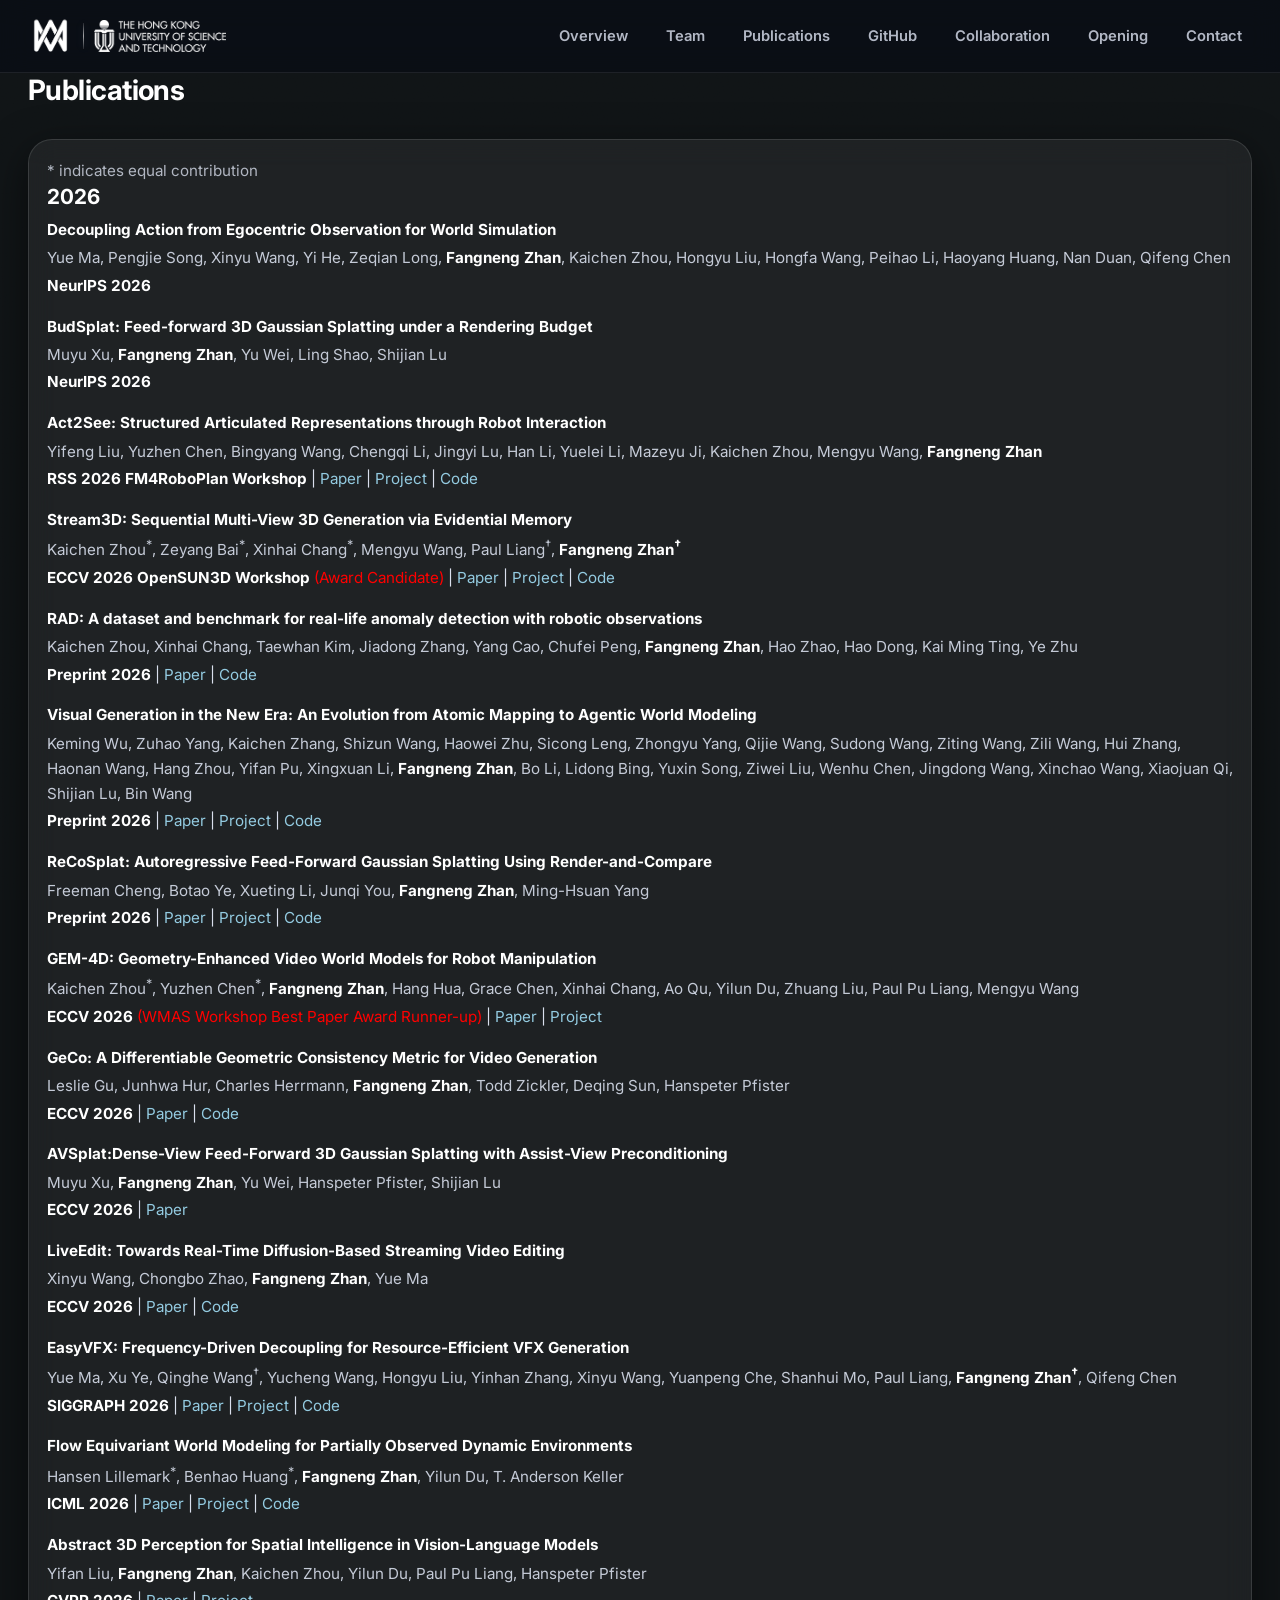
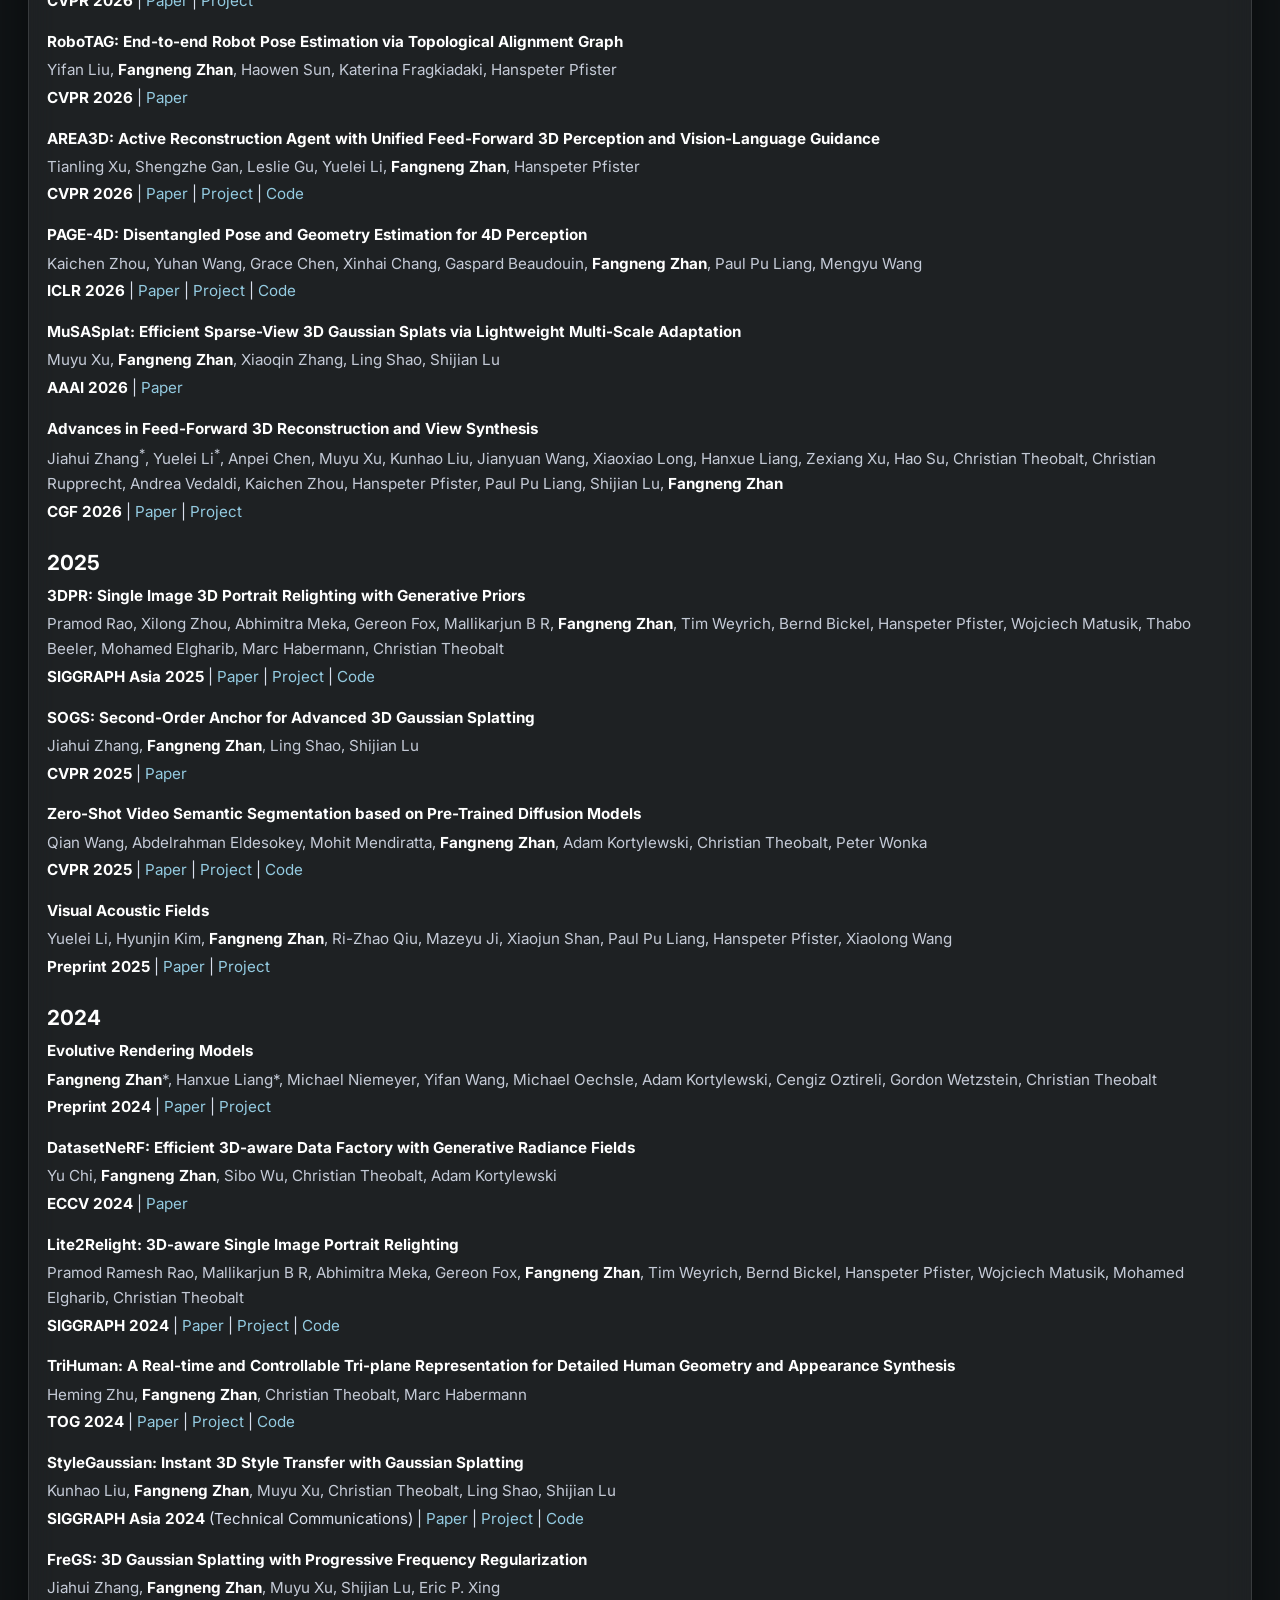
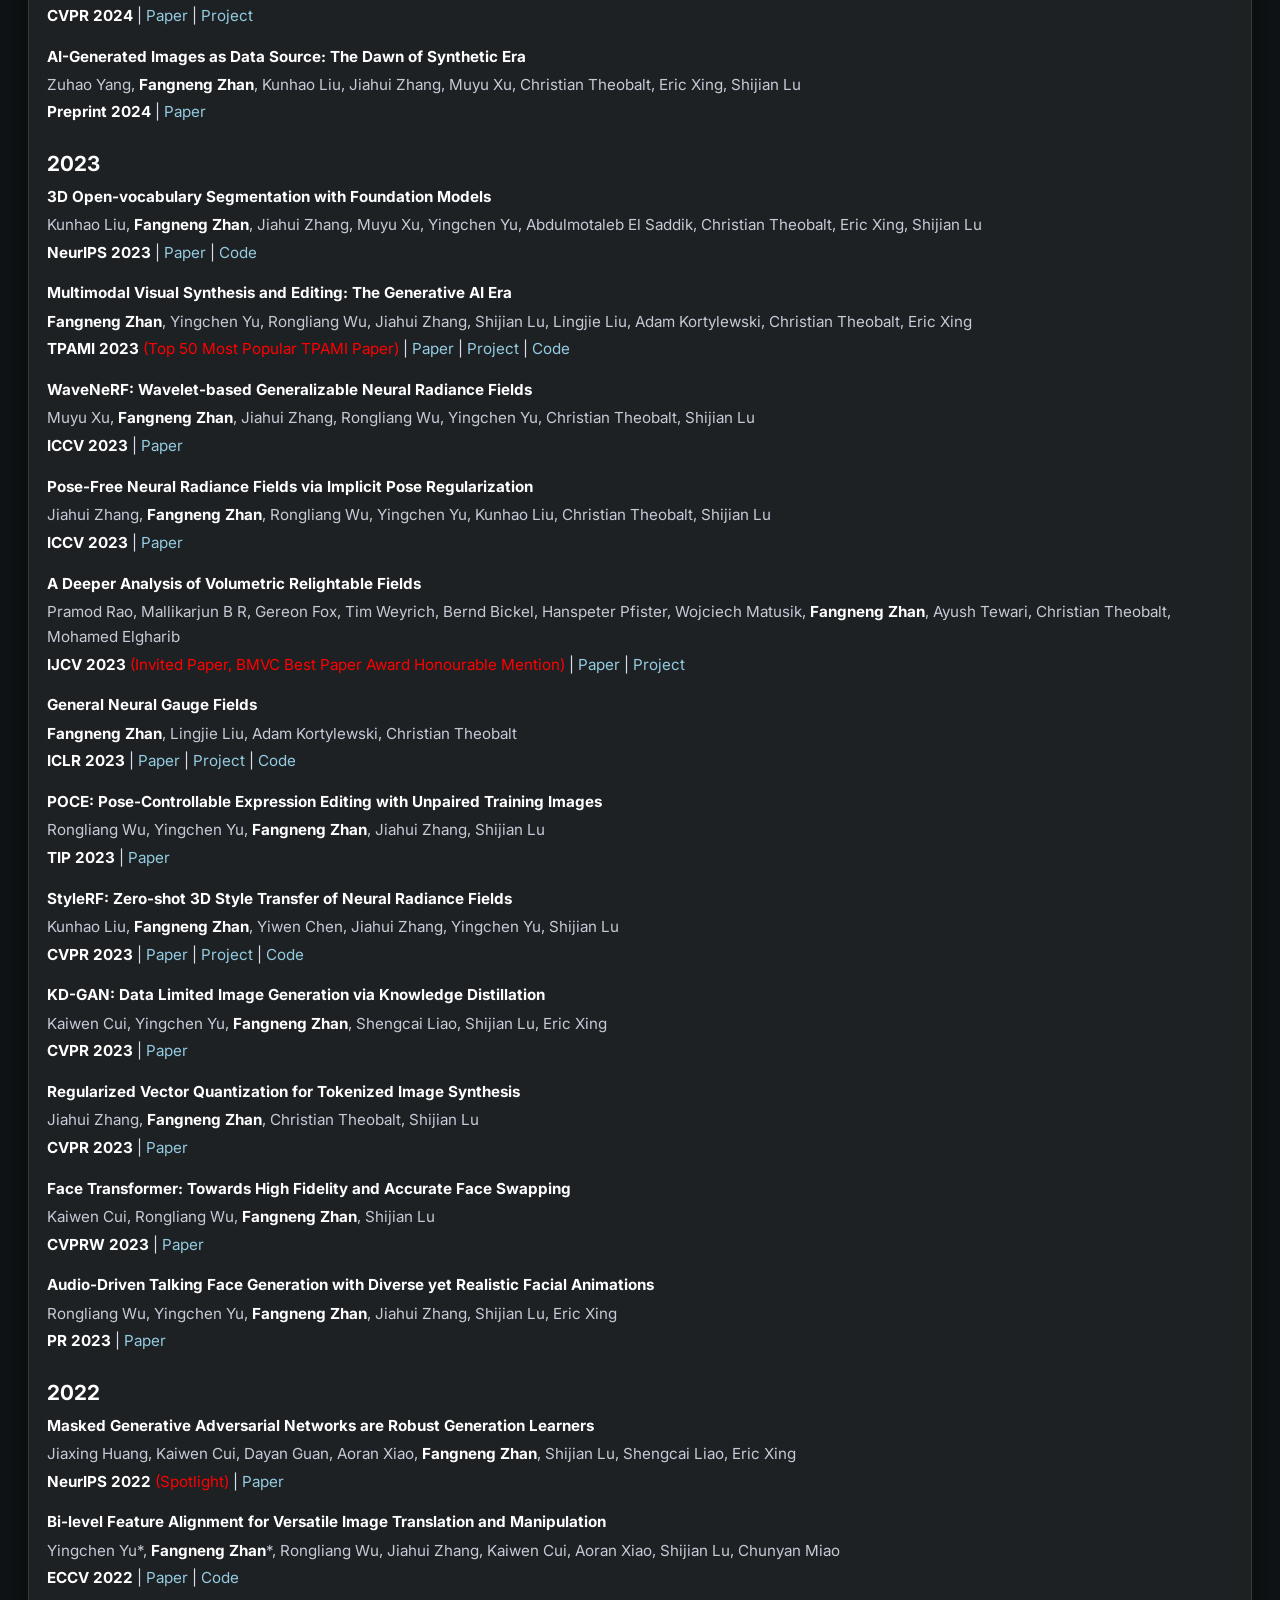
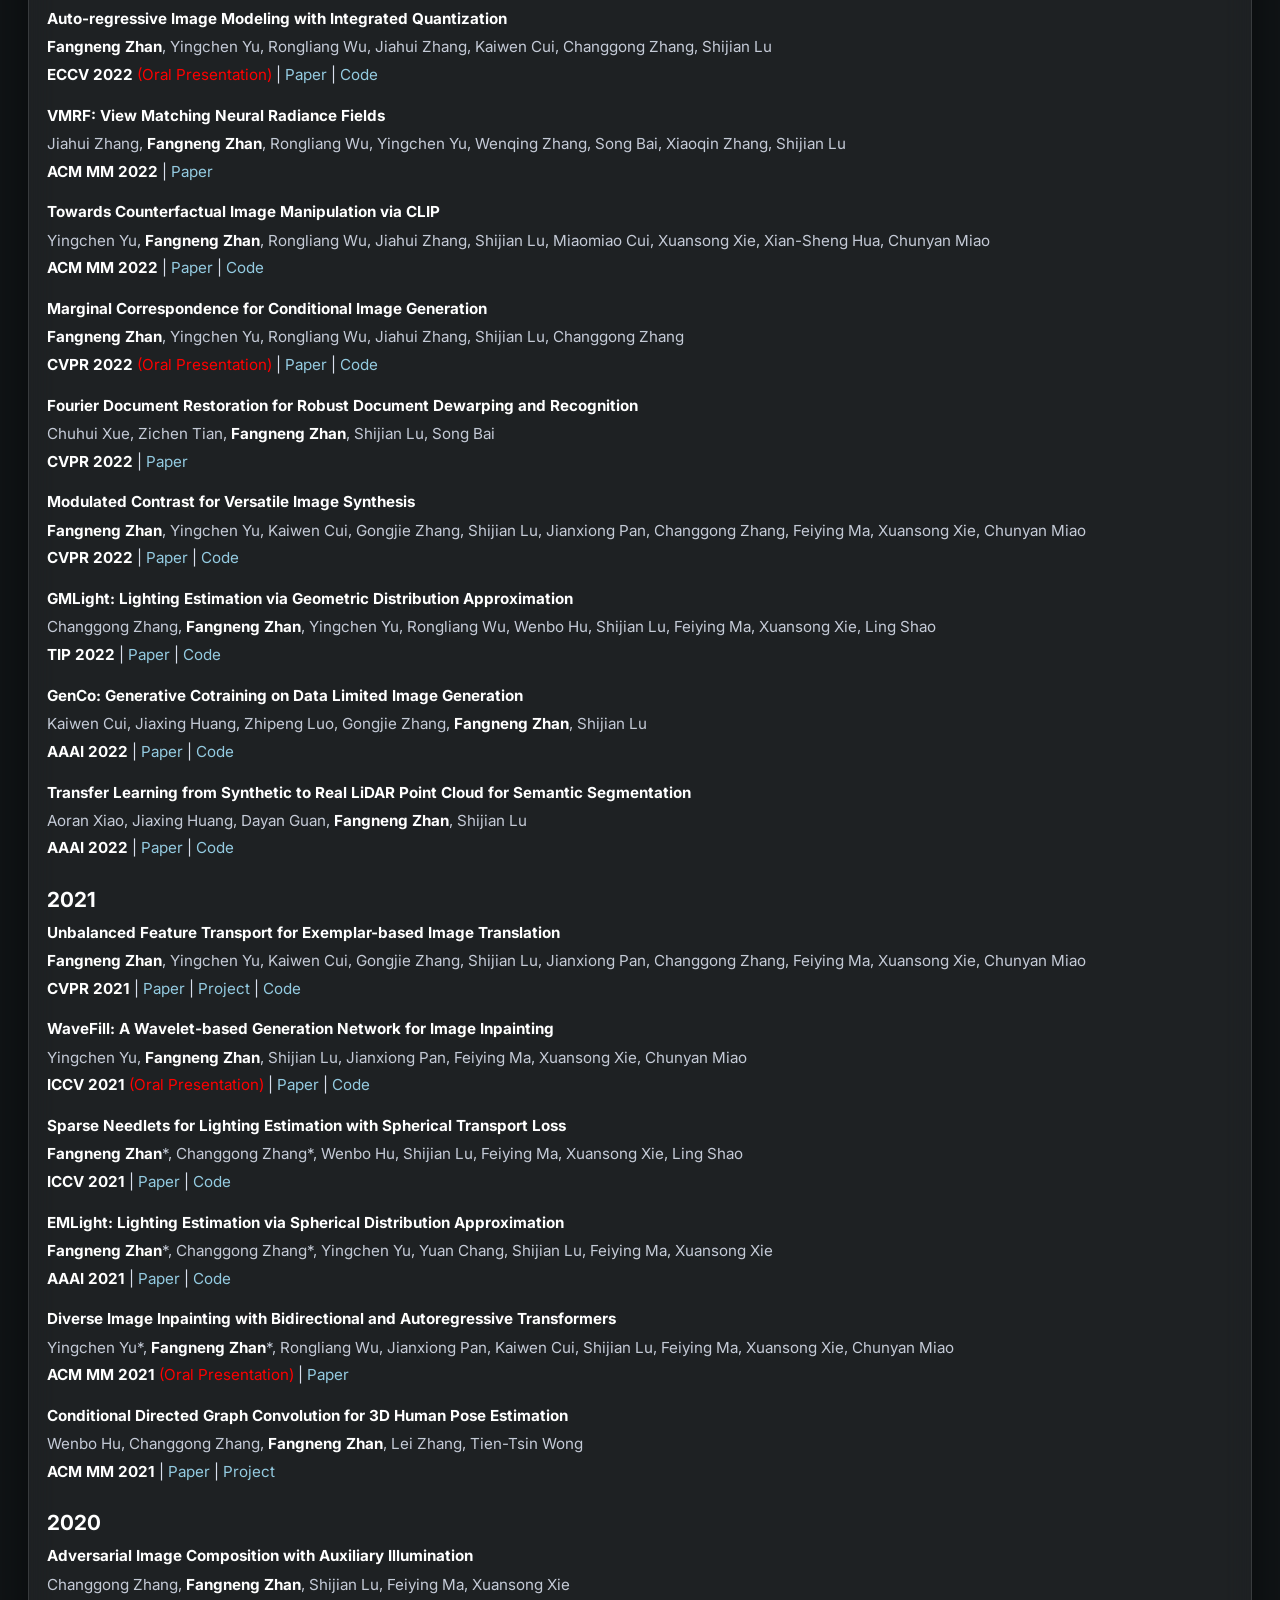
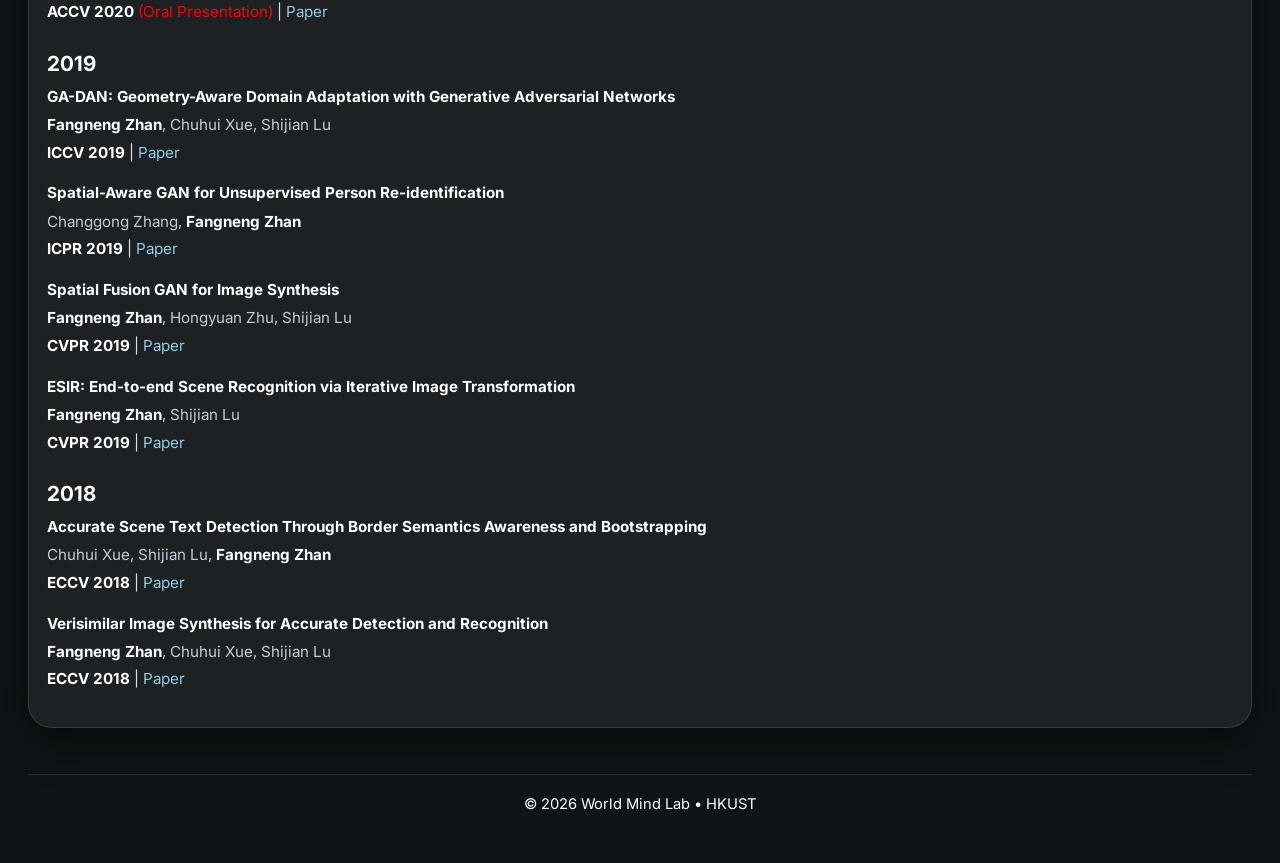
==== commit bb167d19: "update" ====
--- a/publications.html
+++ b/publications.html
@@ -137,9 +137,24 @@
 <ul style="line-height:1.8; font-size:0.95em;">
 
   <li>
+    Yue Ma, Pengjie Song, Xinyu Wang, Yi He, Zeqian Long, <strong>Fangneng Zhan</strong>, Kaichen Zhou, Hongyu Liu, Hongfa Wang, Peihao Li, Haoyang Huang, Nan Duan, Qifeng Chen.
+    Decoupling Action from Egocentric Observation for World Simulation.
+    <em>NeurIPS 2026</em>
+  </li>
+  <li>
+    Muyu Xu, <strong>Fangneng Zhan</strong>, Yu Wei, Ling Shao, Shijian Lu.
+    BudSplat: Feed-forward 3D Gaussian Splatting under a Rendering Budget.
+    <em>NeurIPS 2026</em>
+  </li>
+  <li>
+    Yifeng Liu, Yuzhen Chen, Bingyang Wang, Chengqi Li, Jingyi Lu, Han Li, Yuelei Li, Mazeyu Ji, Kaichen Zhou, Mengyu Wang, <strong>Fangneng Zhan</strong>.
+    Act2See: Structured Articulated Representations through Robot Interaction.
+    <em>RSS 2026 FM4RoboPlan Workshop</em> | <a class="publication-link" href="https://openreview.net/forum?id=sghH6peEK8" target="_blank" rel="noopener noreferrer">Paper</a> | <a class="publication-link" href="https://lauyihong.github.io/act2see/" target="_blank" rel="noopener noreferrer">Project</a> | <a class="publication-link" href="https://github.com/lauyihong/active_perception" target="_blank" rel="noopener noreferrer">Code</a>
+  </li>
+  <li>
     Kaichen Zhou<sup>*</sup>, Zeyang Bai<sup>*</sup>, Xinhai Chang<sup>*</sup>, Mengyu Wang, Paul Liang<sup>&dagger;</sup>, <strong>Fangneng Zhan<sup>&dagger;</sup></strong>.
     Stream3D: Sequential Multi-View 3D Generation via Evidential Memory.
-    <em>Preprint 2026</em> | <a class="publication-link" href="https://arxiv.org/abs/2605.21472" target="_blank" rel="noopener noreferrer">Paper</a> | <a class="publication-link" href="https://stream-3d.github.io/stream3d.github.io/" target="_blank" rel="noopener noreferrer">Project</a> | <a class="publication-link" href="https://github.com/kaichen-z/STREAM3D" target="_blank" rel="noopener noreferrer">Code</a>
+    <em>ECCV 2026 OpenSUN3D Workshop</em> | <a class="publication-link" href="https://arxiv.org/abs/2605.21472" target="_blank" rel="noopener noreferrer">Paper</a> | <a class="publication-link" href="https://stream-3d.github.io/stream3d.github.io/" target="_blank" rel="noopener noreferrer">Project</a> | <a class="publication-link" href="https://github.com/kaichen-z/STREAM3D" target="_blank" rel="noopener noreferrer">Code</a>
     <span style="color:red;">(Award Candidate)</span>
   </li>
     <li>
@@ -163,7 +178,7 @@
   <li>
     Kaichen Zhou<sup>*</sup>, Yuzhen Chen<sup>*</sup>, <strong>Fangneng Zhan</strong>, Hang Hua, Grace Chen, Xinhai Chang, Ao Qu, Yilun Du, Zhuang Liu, Paul Pu Liang, Mengyu Wang.
     GEM-4D: Geometry-Enhanced Video World Models for Robot Manipulation.
-    <em>ECCV 2026</em> | <a class="publication-link" href="https://arxiv.org/abs/2605.22882" target="_blank" rel="noopener noreferrer">Paper</a> | <a class="publication-link" href="https://anonymous-submission-20.github.io/gem.github.io/" target="_blank" rel="noopener noreferrer">Project</a>
+    <em>ECCV 2026</em> | <a class="publication-link" href="https://arxiv.org/abs/2605.22882" target="_blank" rel="noopener noreferrer">Paper</a> | <a class="publication-link" href="https://gem-4d.github.io/" target="_blank" rel="noopener noreferrer">Project</a>
     <span style="color:red;">(WMAS Workshop Best Paper Award Runner-up)</span>
   </li>
   <li>
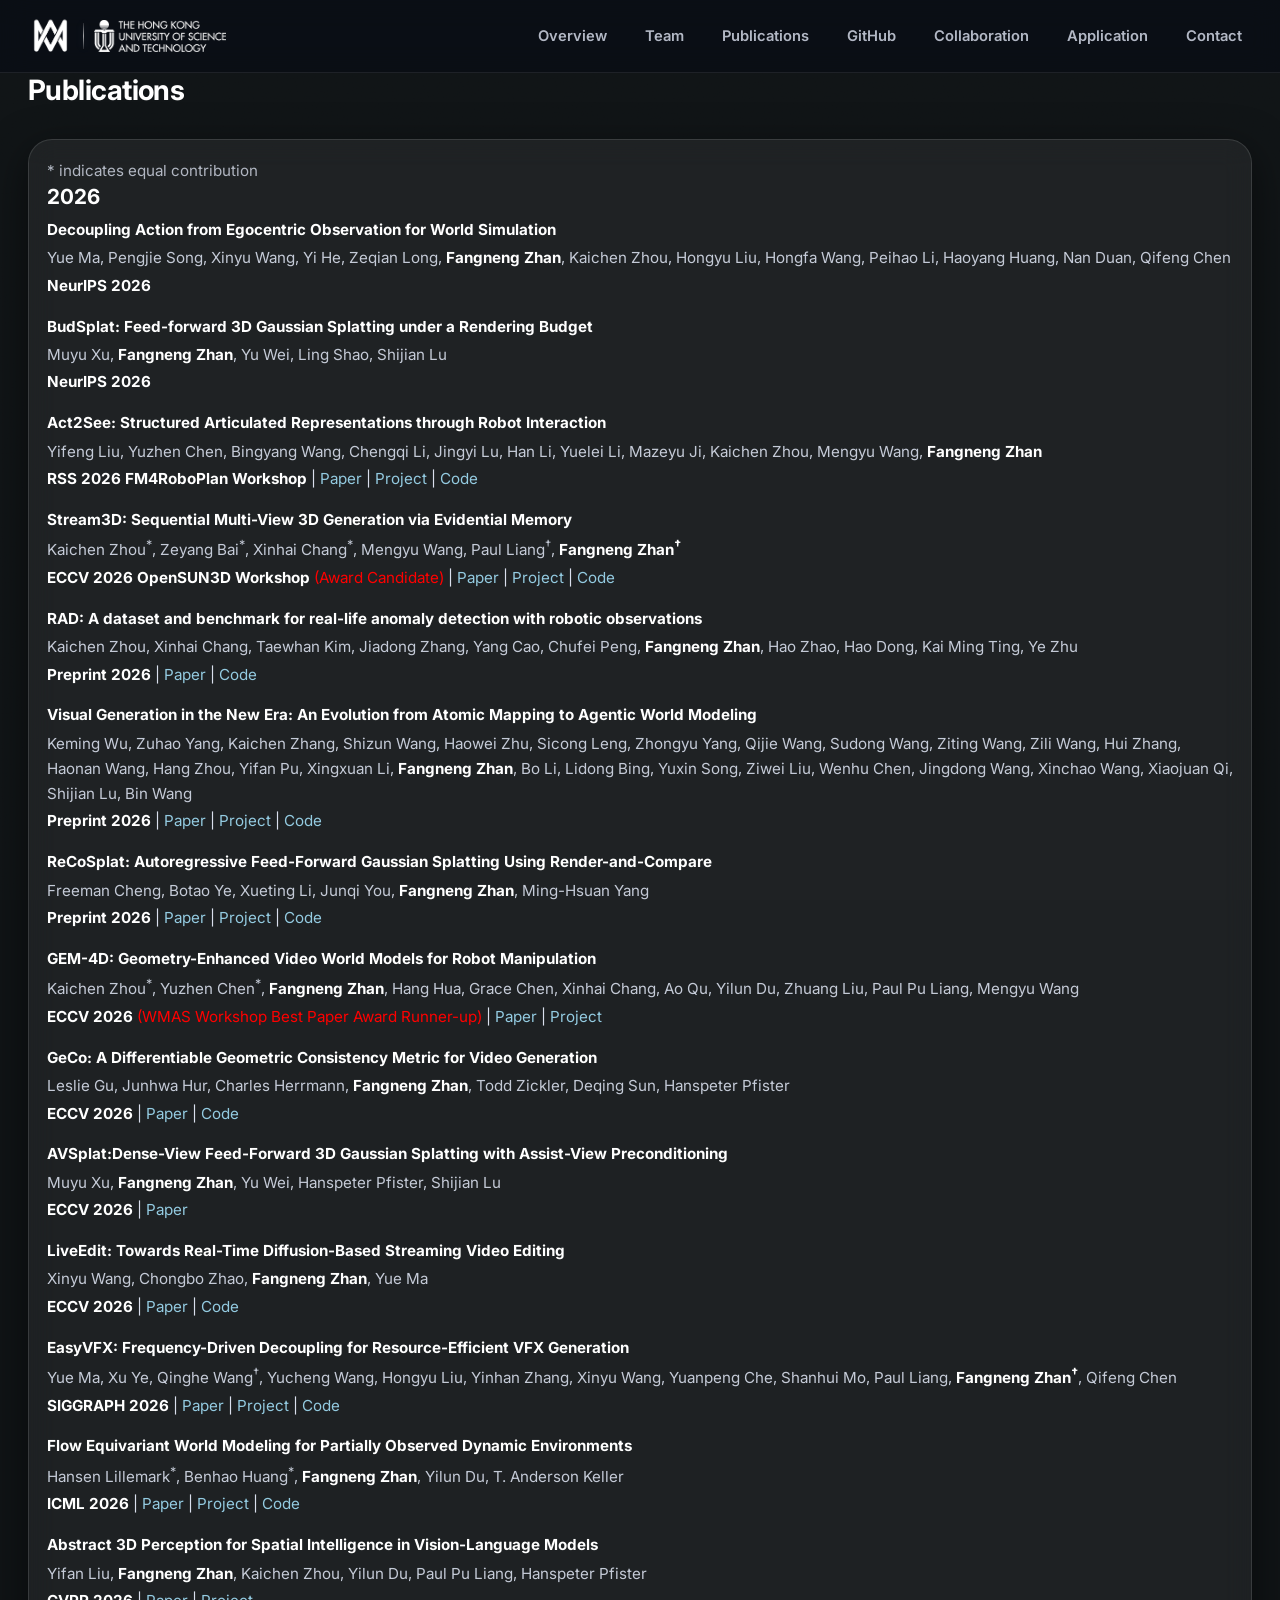
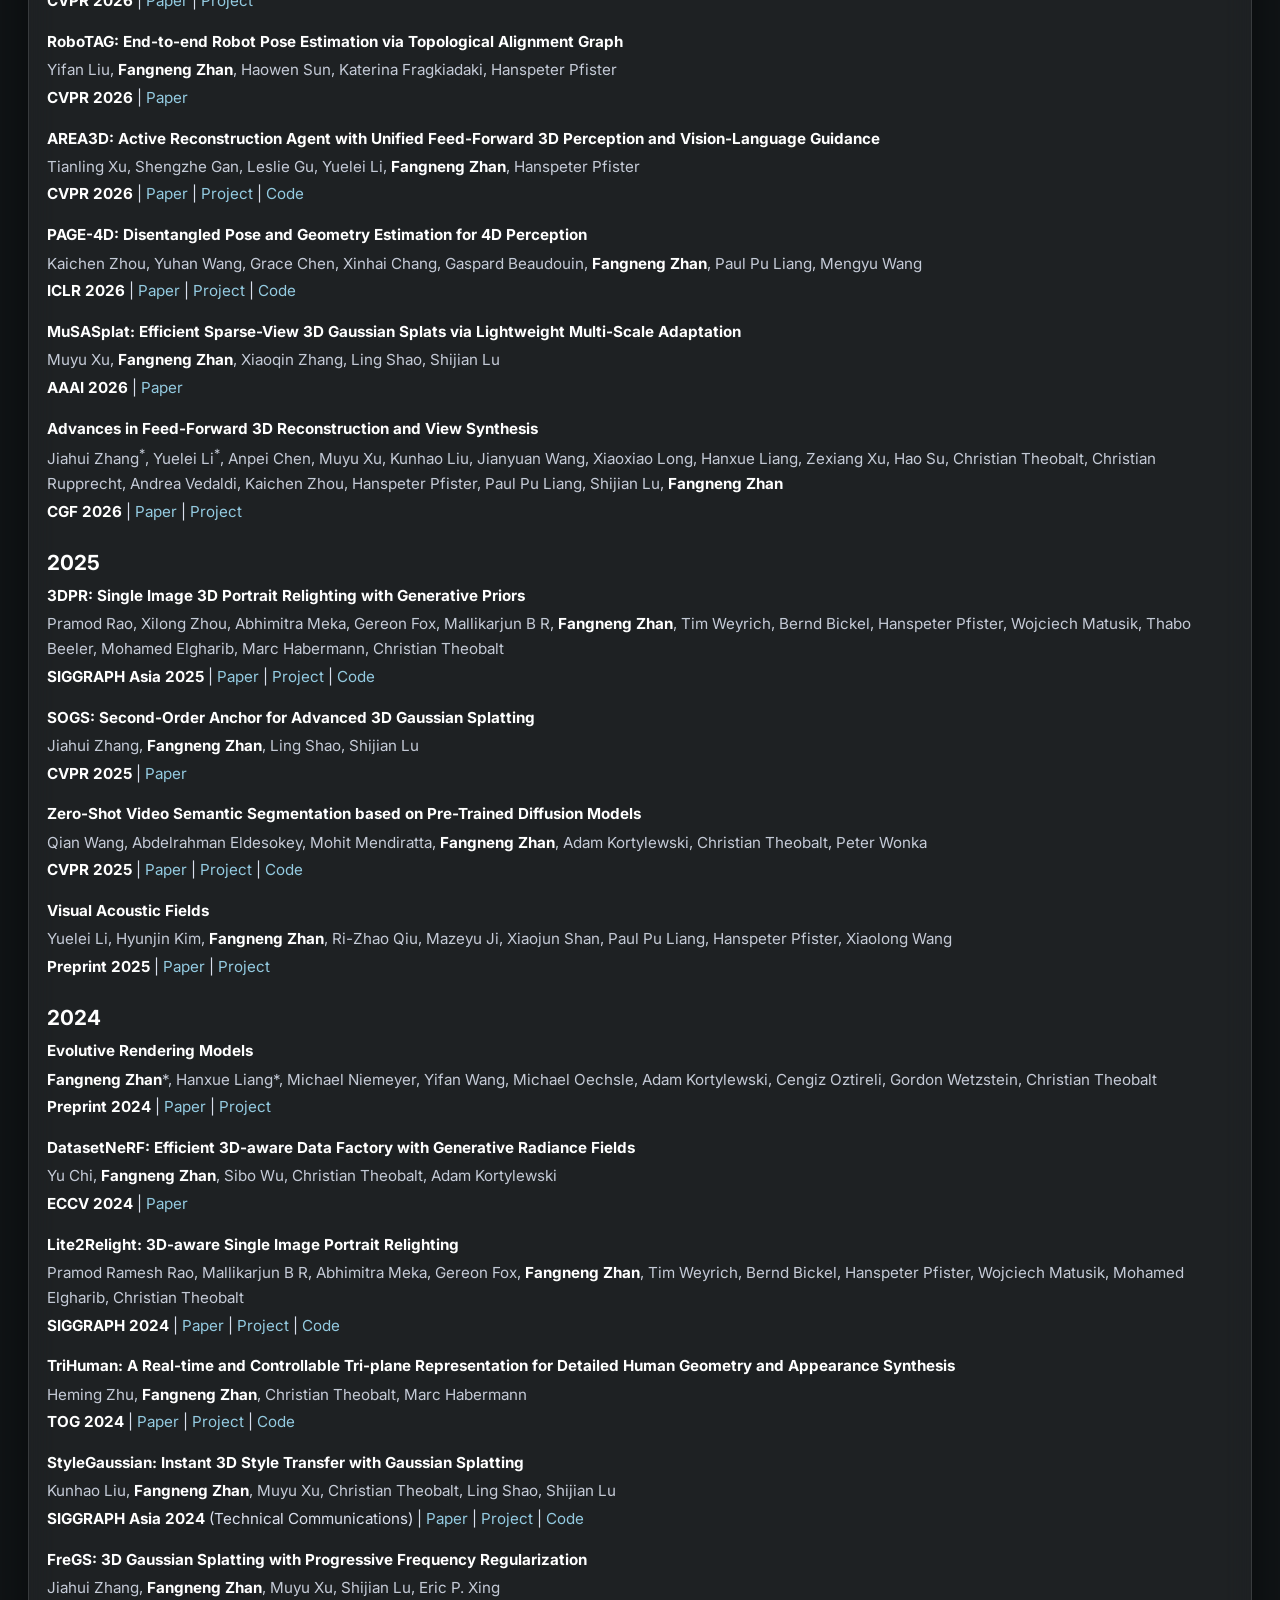
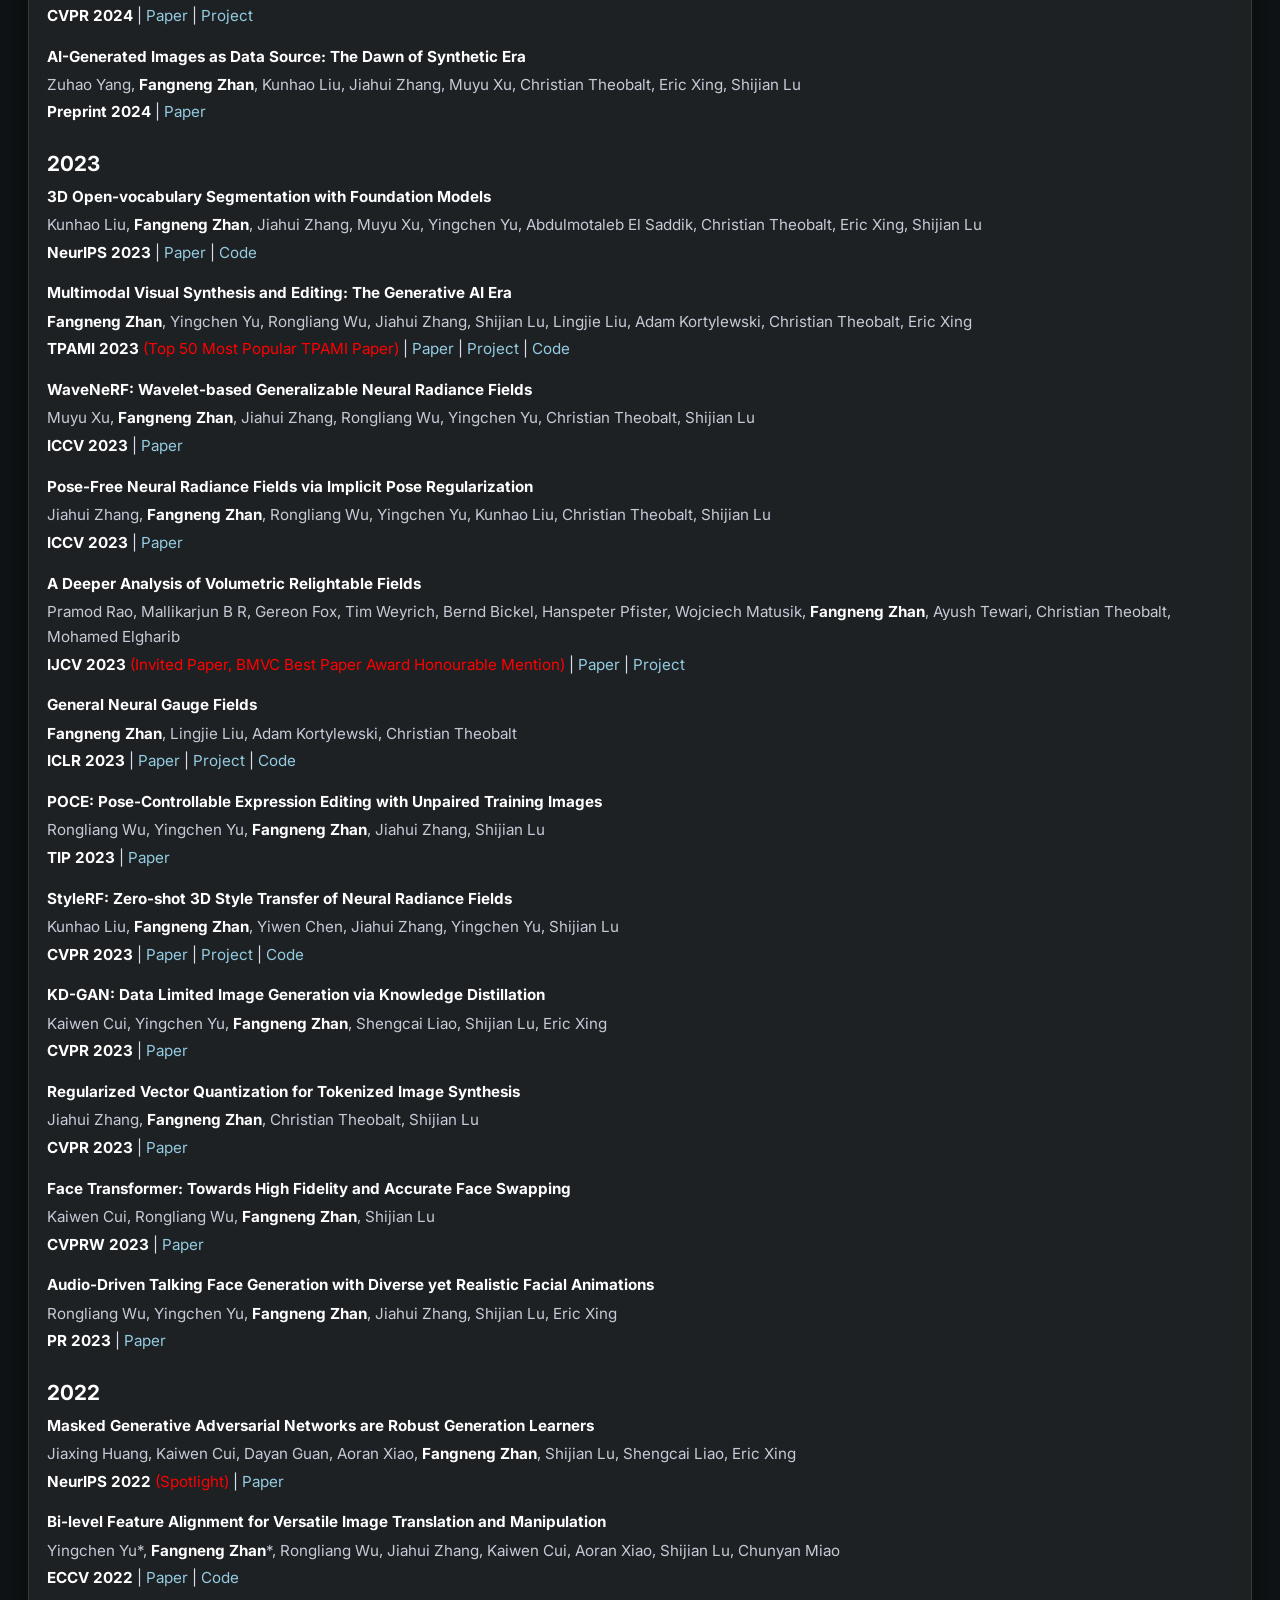
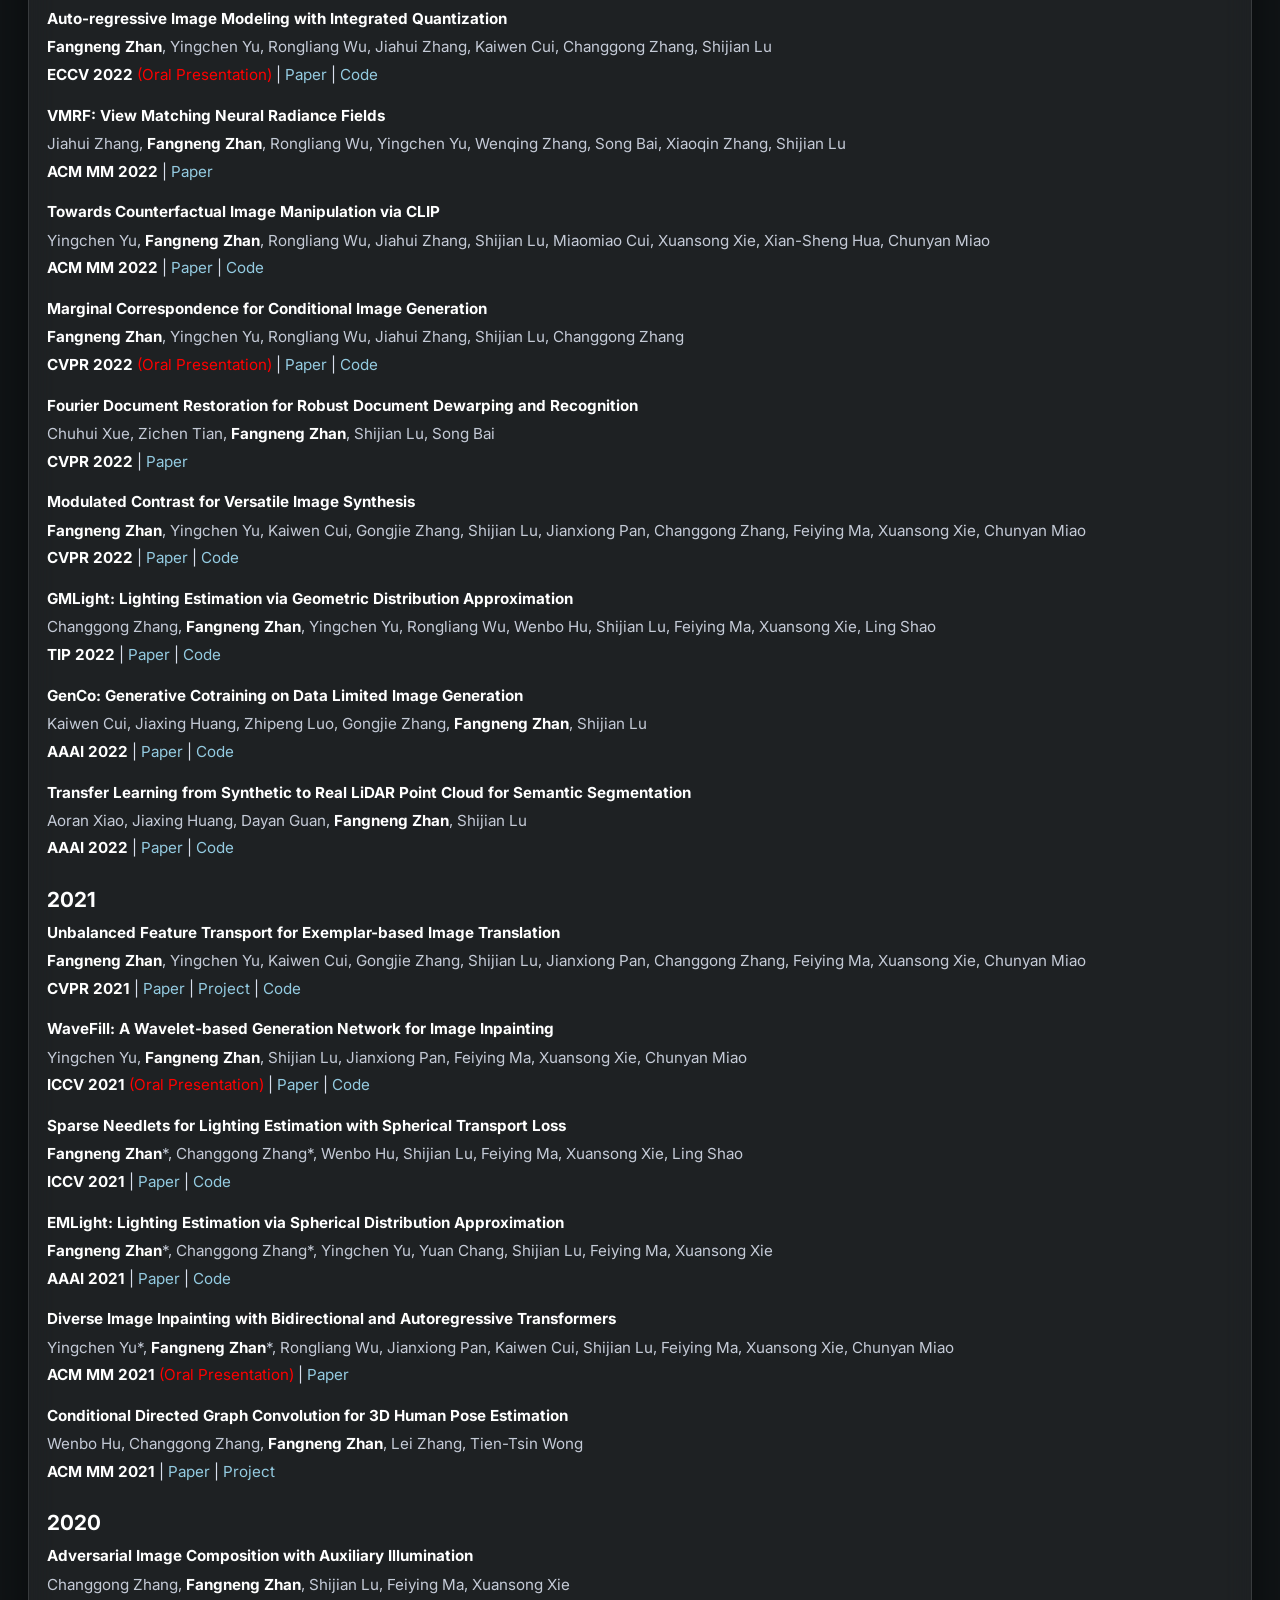
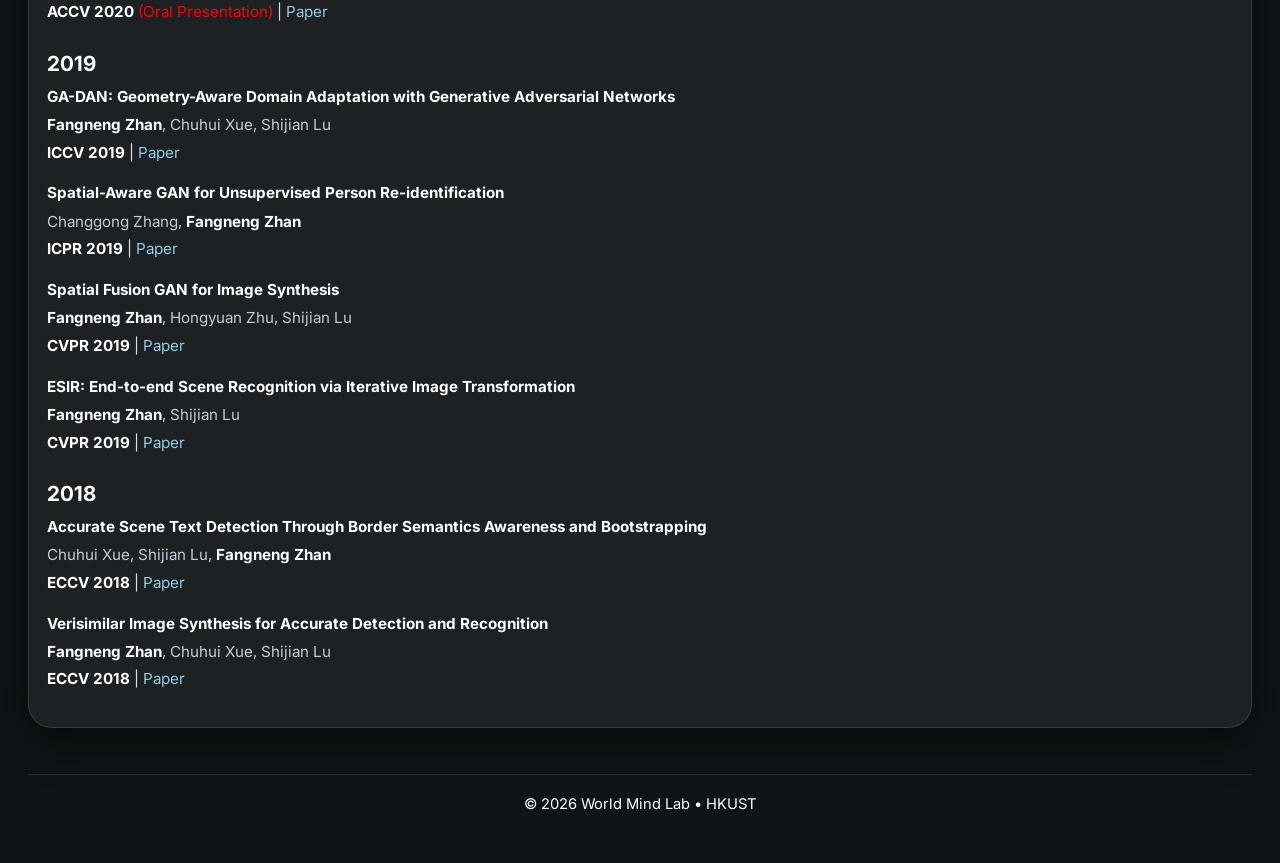
==== commit 2a3e4e24: "1" ====
--- a/publications.html
+++ b/publications.html
@@ -117,7 +117,7 @@
         <a href="publications.html" target="_blank" rel="noopener noreferrer">Publications</a>
         <a href="https://github.com/World-Mind-Lab" target="_blank" rel="noopener noreferrer">GitHub</a>
         <a href="index.html#collaboration">Collaboration</a>
-        <a href="index.html#opening">Opening</a>
+        <a href="index.html#application">Application</a>
         <a href="index.html#contact">Contact</a>
       </div>
     </nav>
--- a/style.css
+++ b/style.css
@@ -505,6 +505,7 @@
   color: rgba(234,240,255,0.90);
 }
 .bullets li{ margin: 10px 0; line-height: 1.55; }
+#abstract .bullets strong{ color: #fff; }
 
 .opening-divider{
   height: 1px;
@@ -712,8 +713,14 @@
 }
 
 
+.team-grid.collaboration-people{
+  grid-template-columns: repeat(2, minmax(0, 260px));
+  justify-content: center;
+}
+
 .collaboration-row{
   display:flex;
+  margin-top: 28px;
   justify-content:center;
   align-items:center;
   gap: 40px;
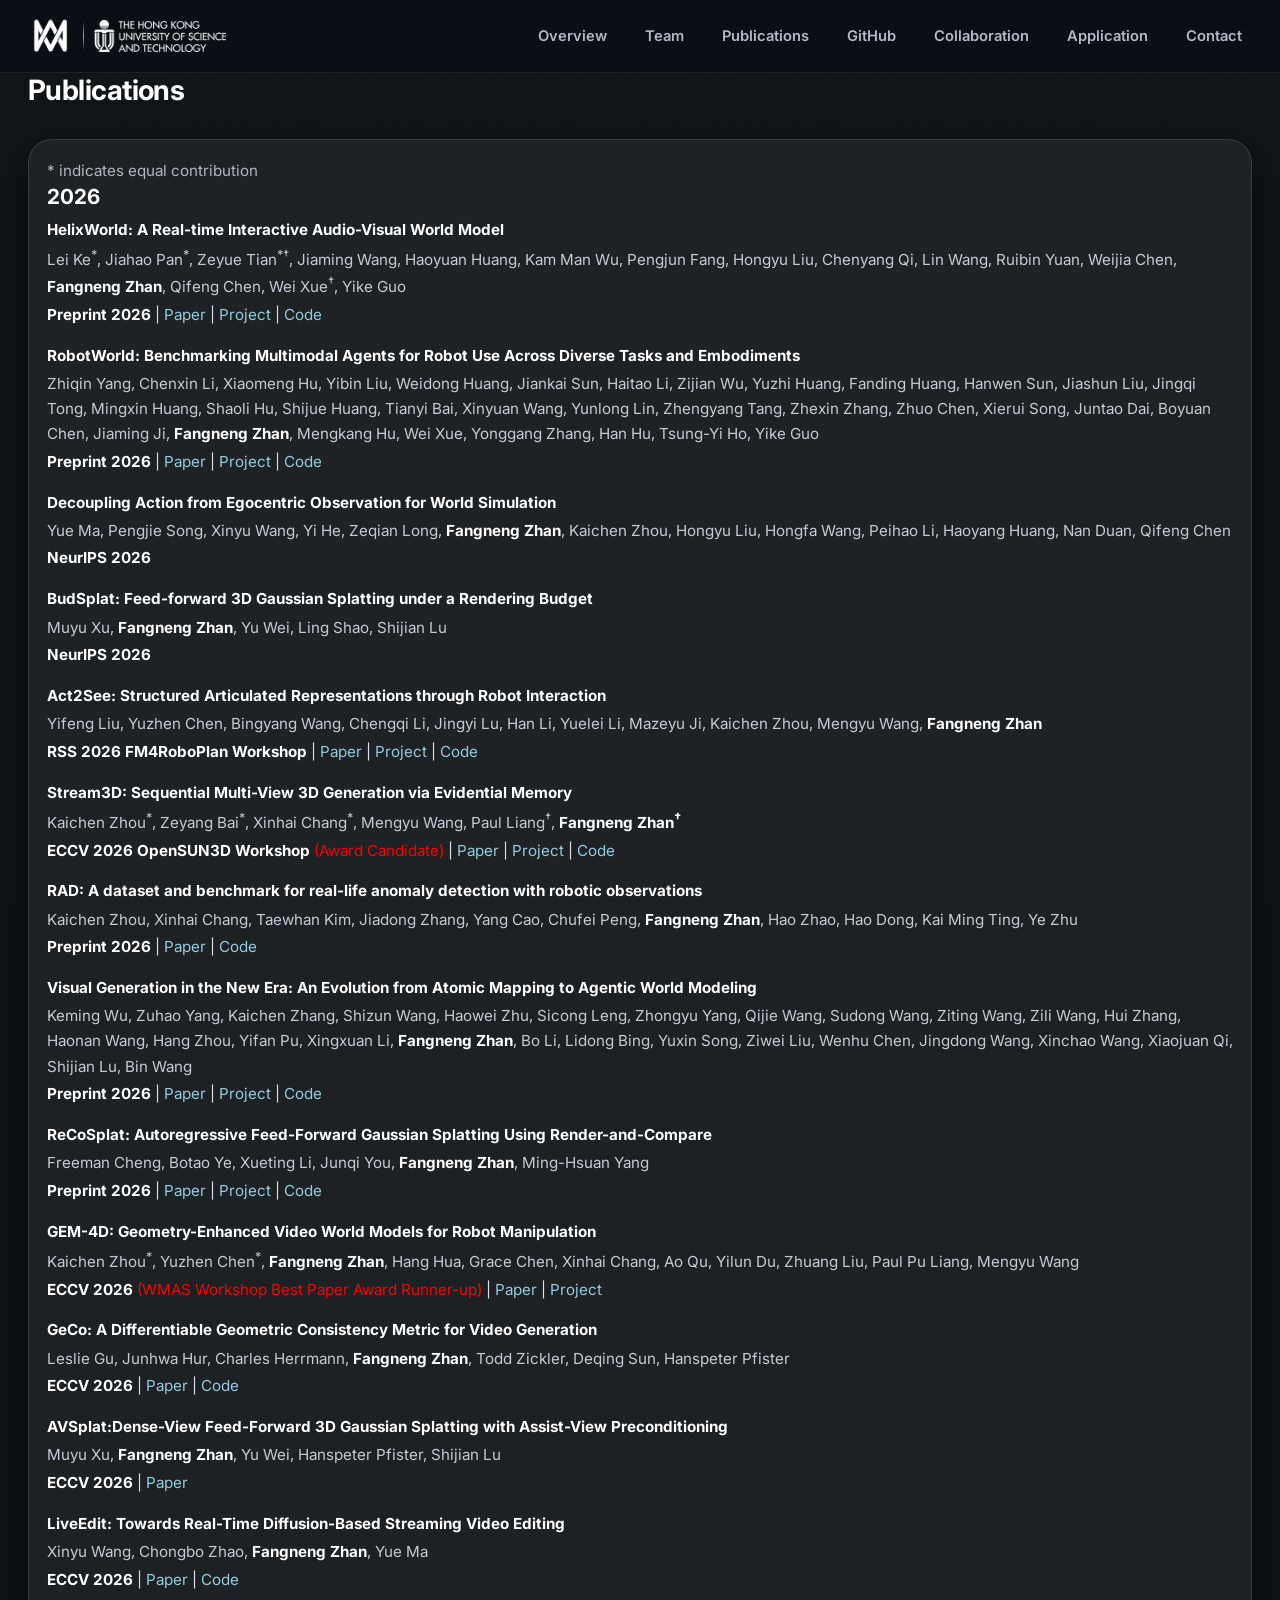
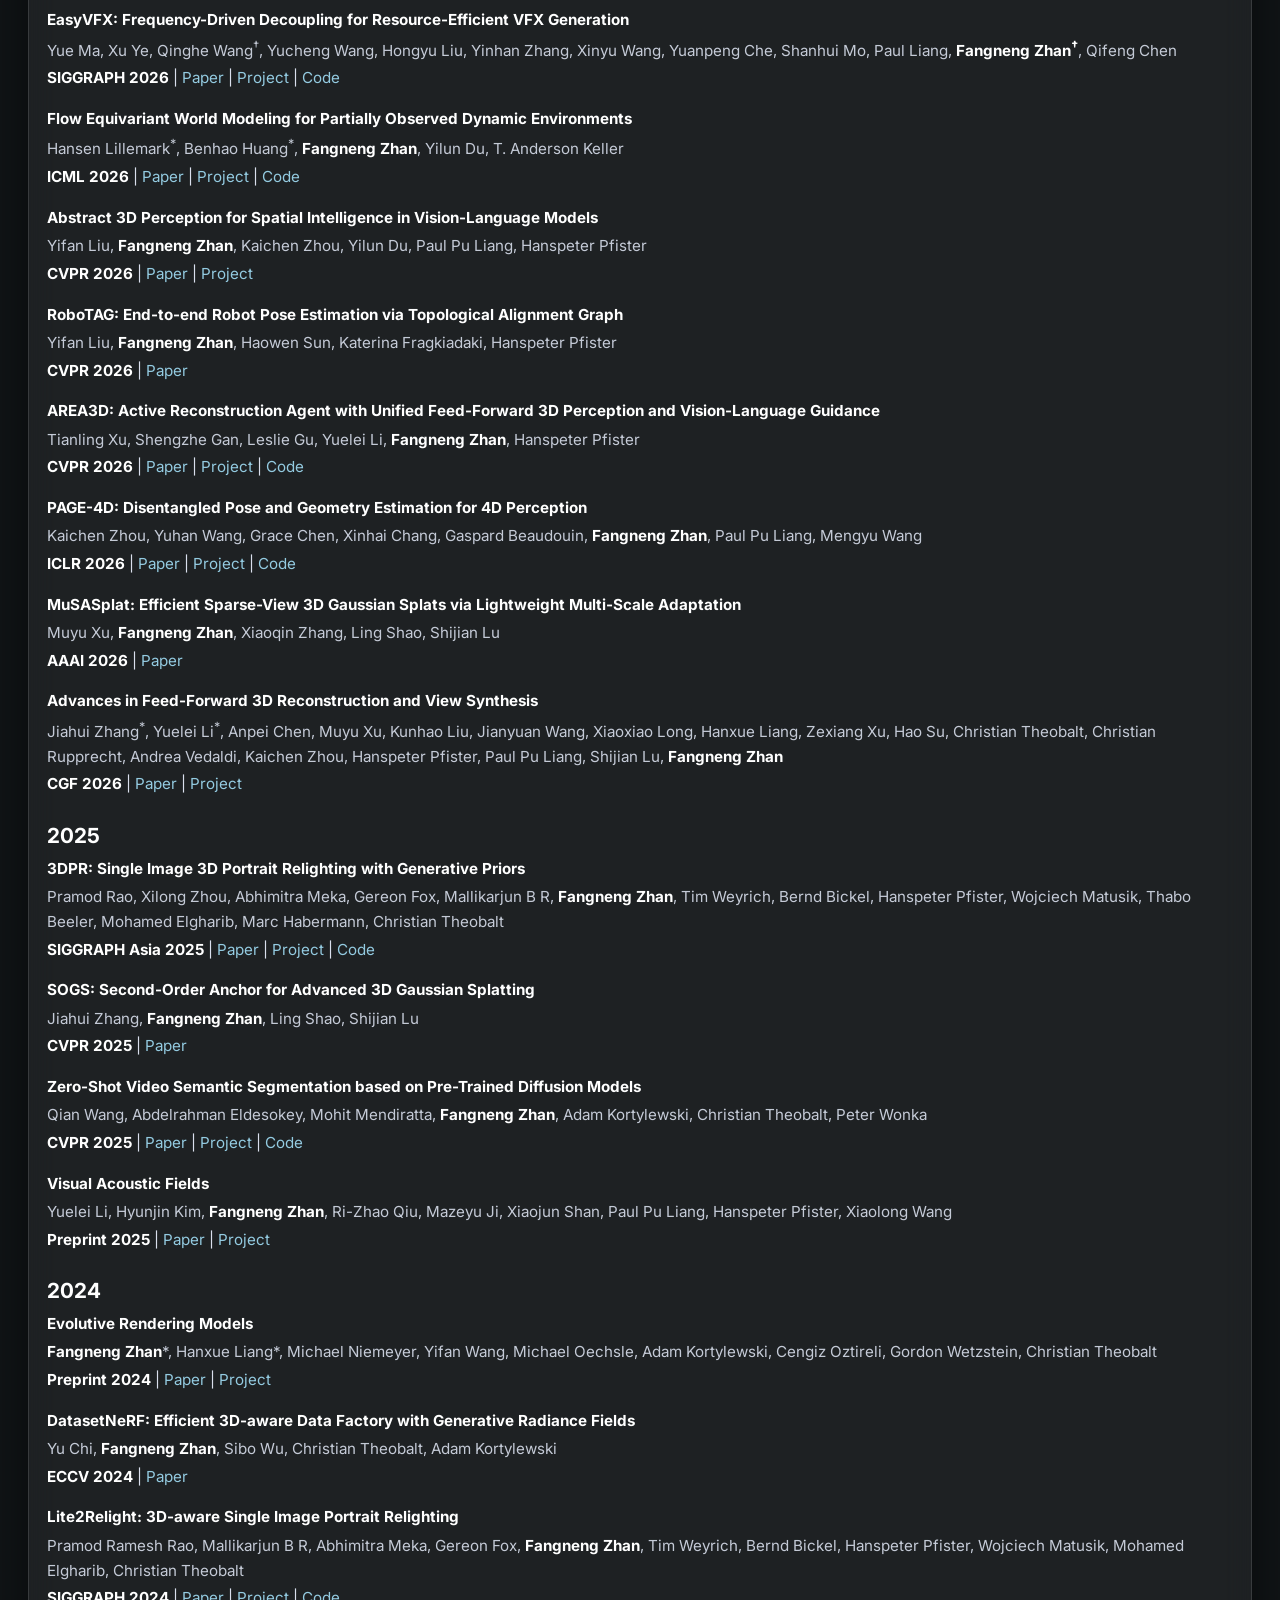
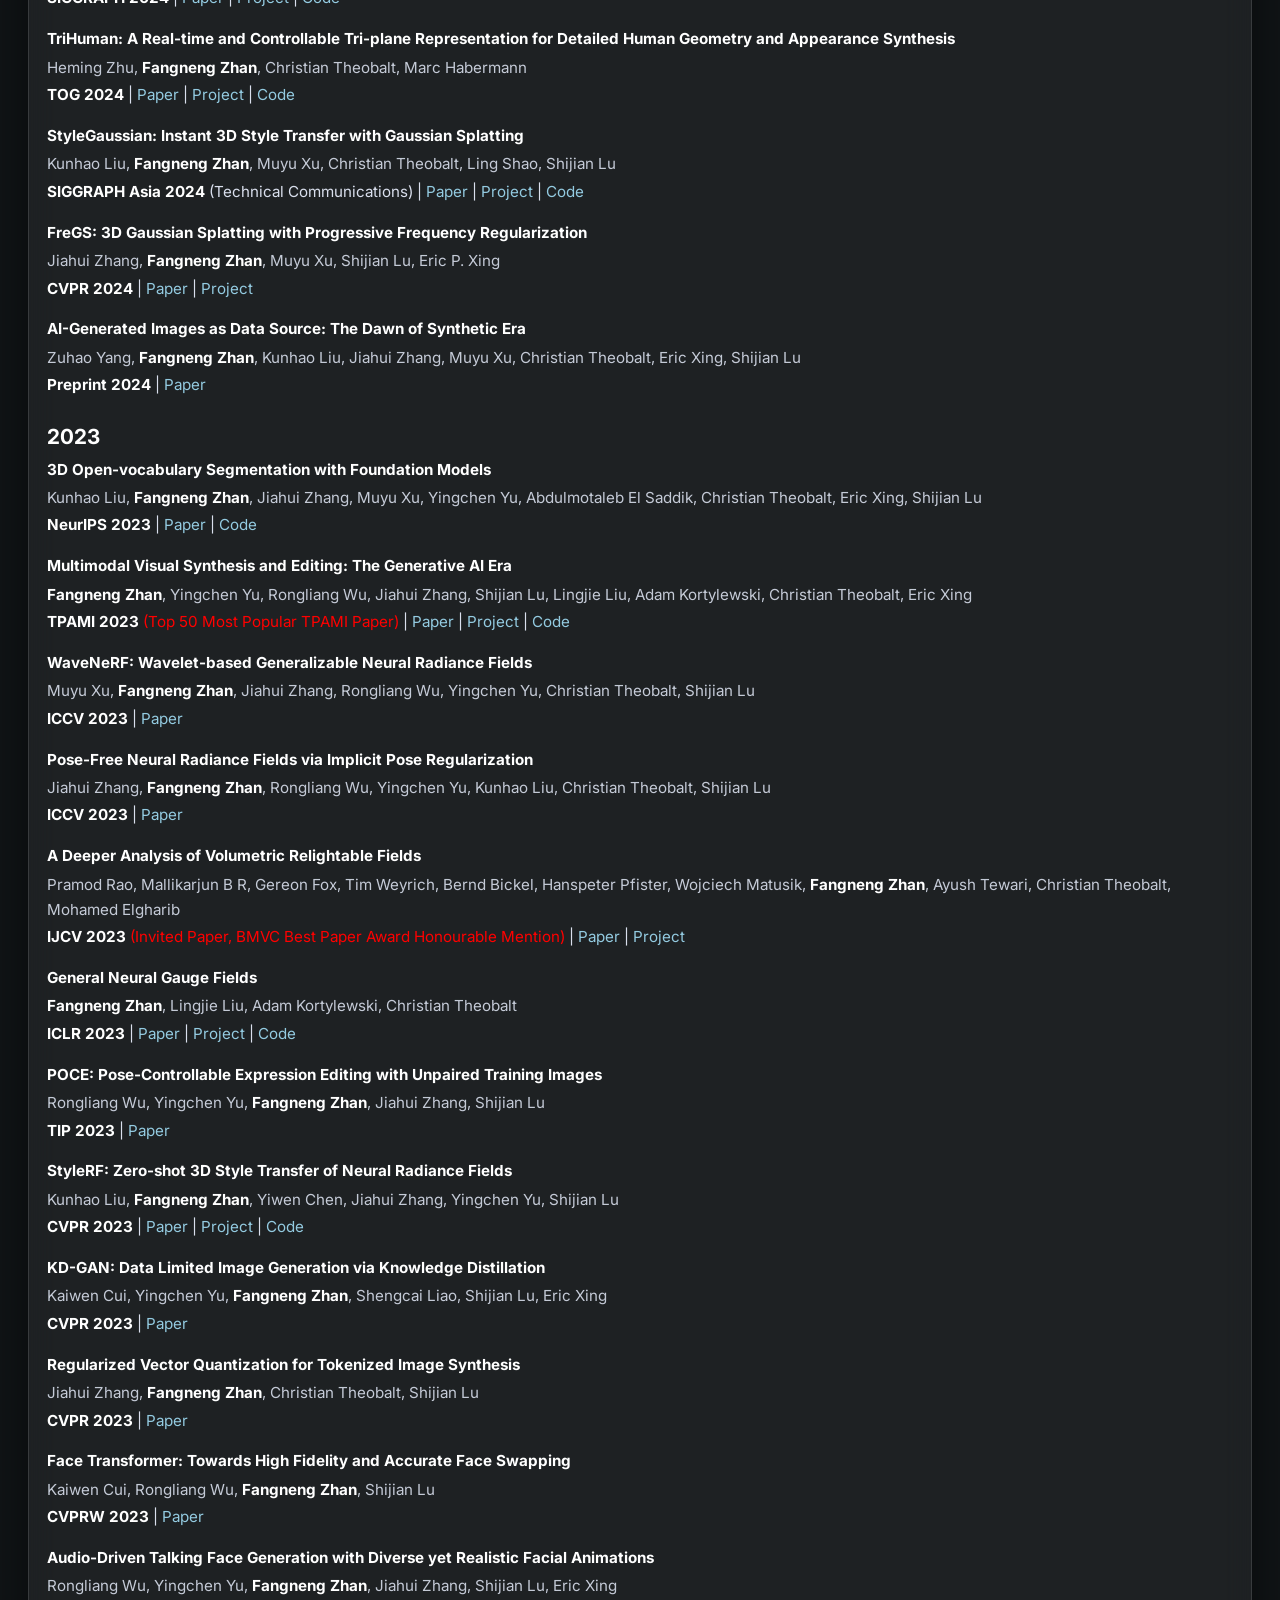
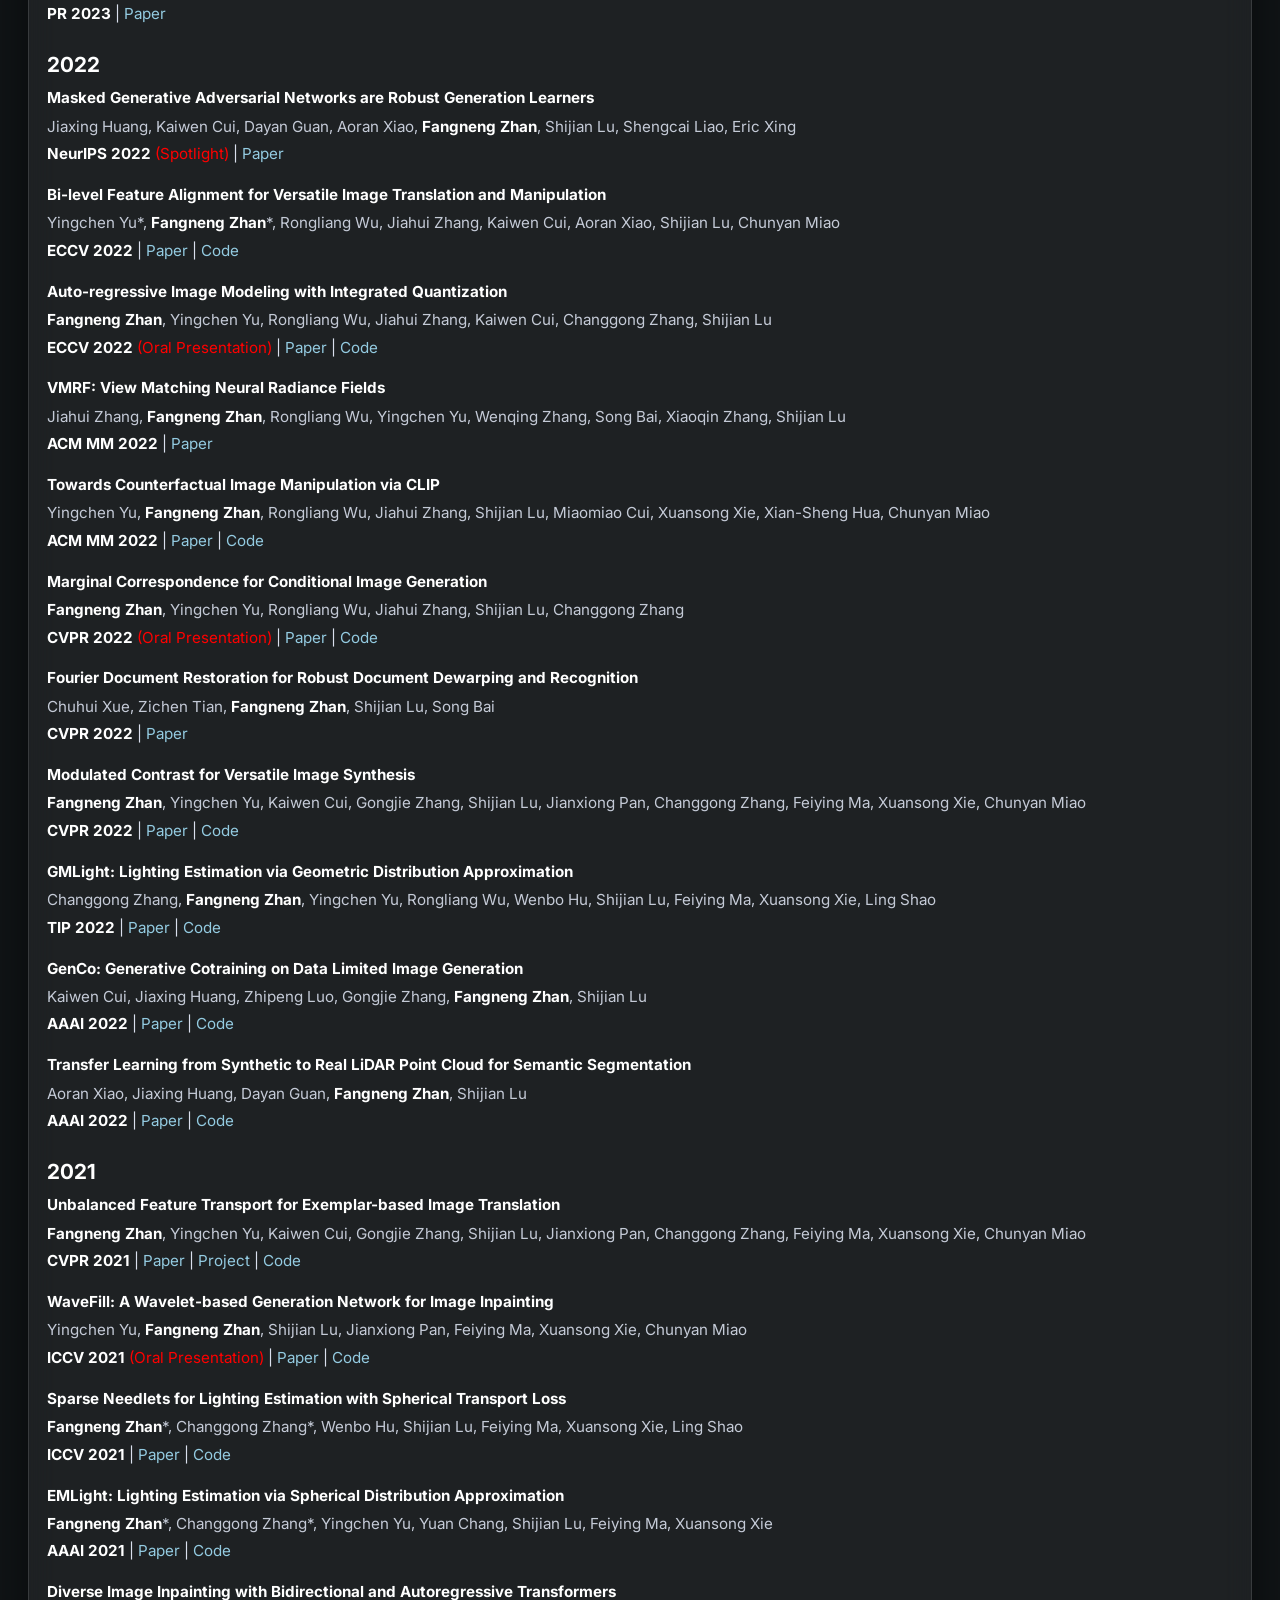
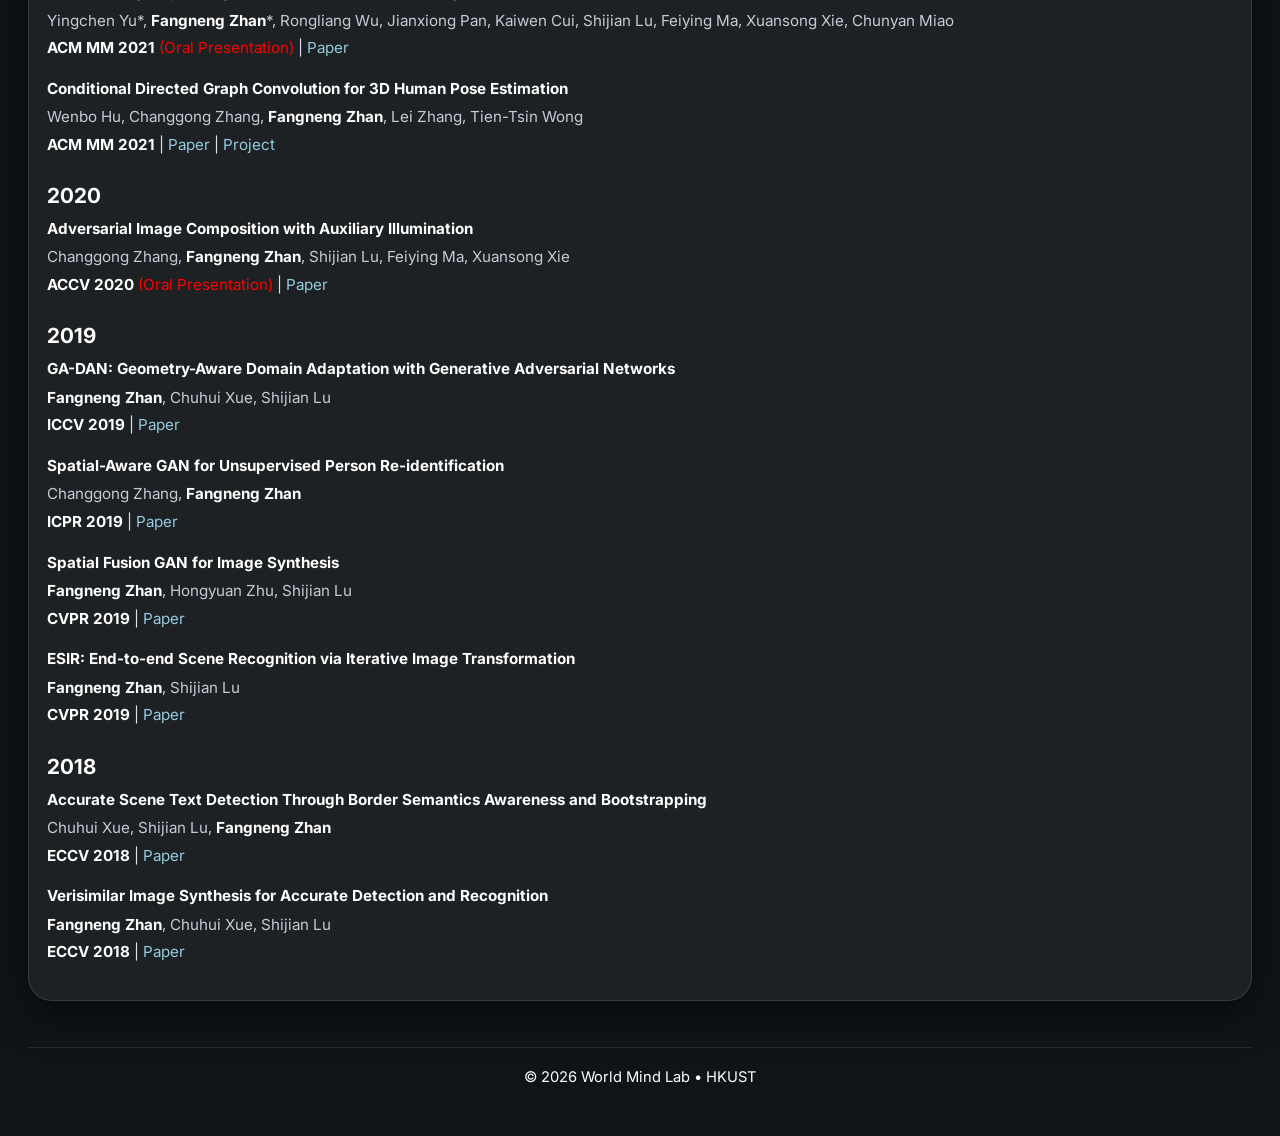
==== commit 6bc8a1c5: "1" ====
--- a/publications.html
+++ b/publications.html
@@ -137,6 +137,19 @@
 <ul style="line-height:1.8; font-size:0.95em;">
 
   <li>
+    Lei Ke<sup>*</sup>, Jiahao Pan<sup>*</sup>, Zeyue Tian<sup>*&dagger;</sup>, Jiaming Wang, Haoyuan Huang, Kam Man Wu,
+    Pengjun Fang, Hongyu Liu, Chenyang Qi, Lin Wang, Ruibin Yuan, Weijia Chen, <strong>Fangneng Zhan</strong>, Qifeng Chen, Wei Xue<sup>&dagger;</sup>, Yike Guo.
+    HelixWorld: A Real-time Interactive Audio-Visual World Model.
+    <em>Preprint 2026</em> | <a class="publication-link" href="https://arxiv.org/abs/2609.38123" target="_blank" rel="noopener noreferrer">Paper</a> | <a class="publication-link" href="https://helixworld.org/" target="_blank" rel="noopener noreferrer">Project</a> | <a class="publication-link" href="https://github.com/NoizAI/HelixWorld" target="_blank" rel="noopener noreferrer">Code</a>
+  </li>
+  <li>
+    Zhiqin Yang, Chenxin Li, Xiaomeng Hu, Yibin Liu, Weidong Huang, Jiankai Sun, Haitao Li, Zijian Wu, Yuzhi Huang, Fanding Huang,
+    Hanwen Sun, Jiashun Liu, Jingqi Tong, Mingxin Huang, Shaoli Hu, Shijue Huang, Tianyi Bai, Xinyuan Wang, Yunlong Lin, Zhengyang Tang,
+    Zhexin Zhang, Zhuo Chen, Xierui Song, Juntao Dai, Boyuan Chen, Jiaming Ji, <strong>Fangneng Zhan</strong>, Mengkang Hu, Wei Xue, Yonggang Zhang, Han Hu, Tsung-Yi Ho, Yike Guo.
+    RobotWorld: Benchmarking Multimodal Agents for Robot Use Across Diverse Tasks and Embodiments.
+    <em>Preprint 2026</em> | <a class="publication-link" href="https://arxiv.org/abs/2610.10409" target="_blank" rel="noopener noreferrer">Paper</a> | <a class="publication-link" href="https://robotworldai.github.io/" target="_blank" rel="noopener noreferrer">Project</a> | <a class="publication-link" href="https://github.com/robotworldai/robotworld" target="_blank" rel="noopener noreferrer">Code</a>
+  </li>
+  <li>
     Yue Ma, Pengjie Song, Xinyu Wang, Yi He, Zeqian Long, <strong>Fangneng Zhan</strong>, Kaichen Zhou, Hongyu Liu, Hongfa Wang, Peihao Li, Haoyang Huang, Nan Duan, Qifeng Chen.
     Decoupling Action from Egocentric Observation for World Simulation.
     <em>NeurIPS 2026</em>
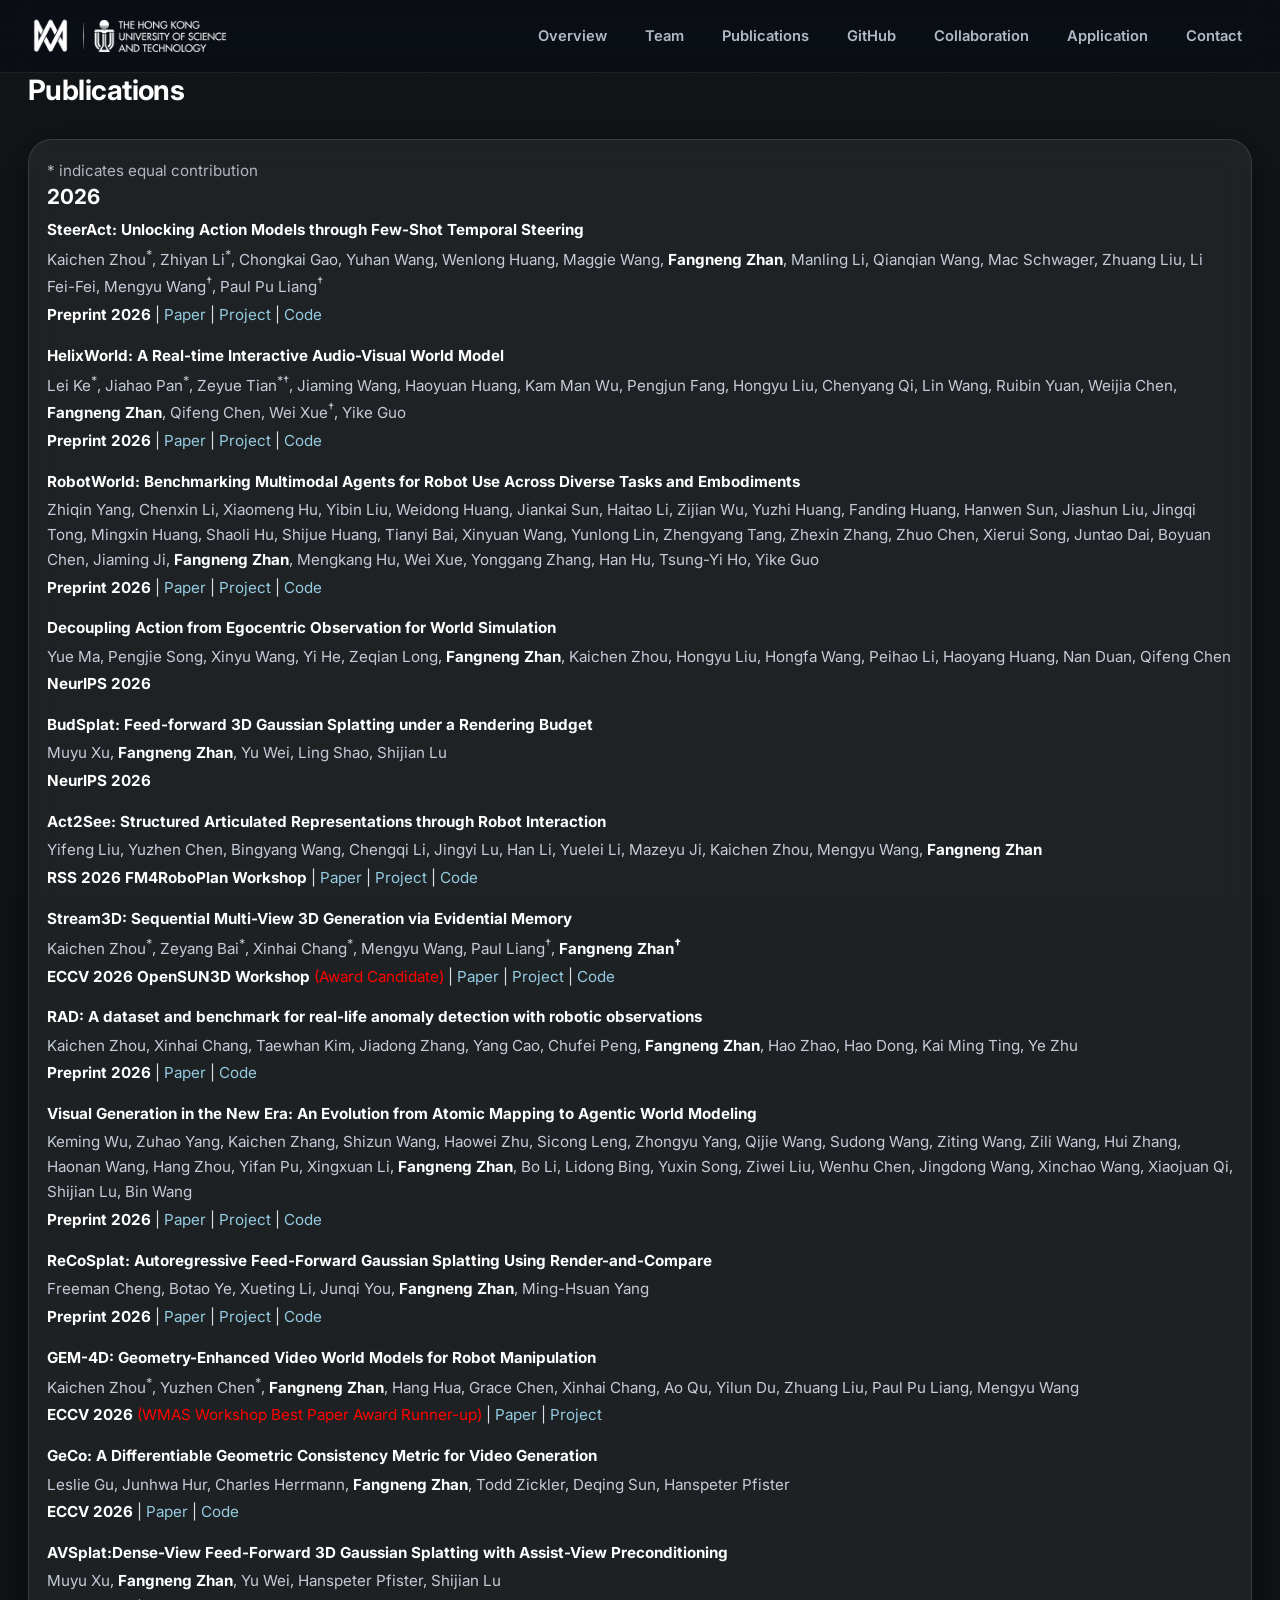
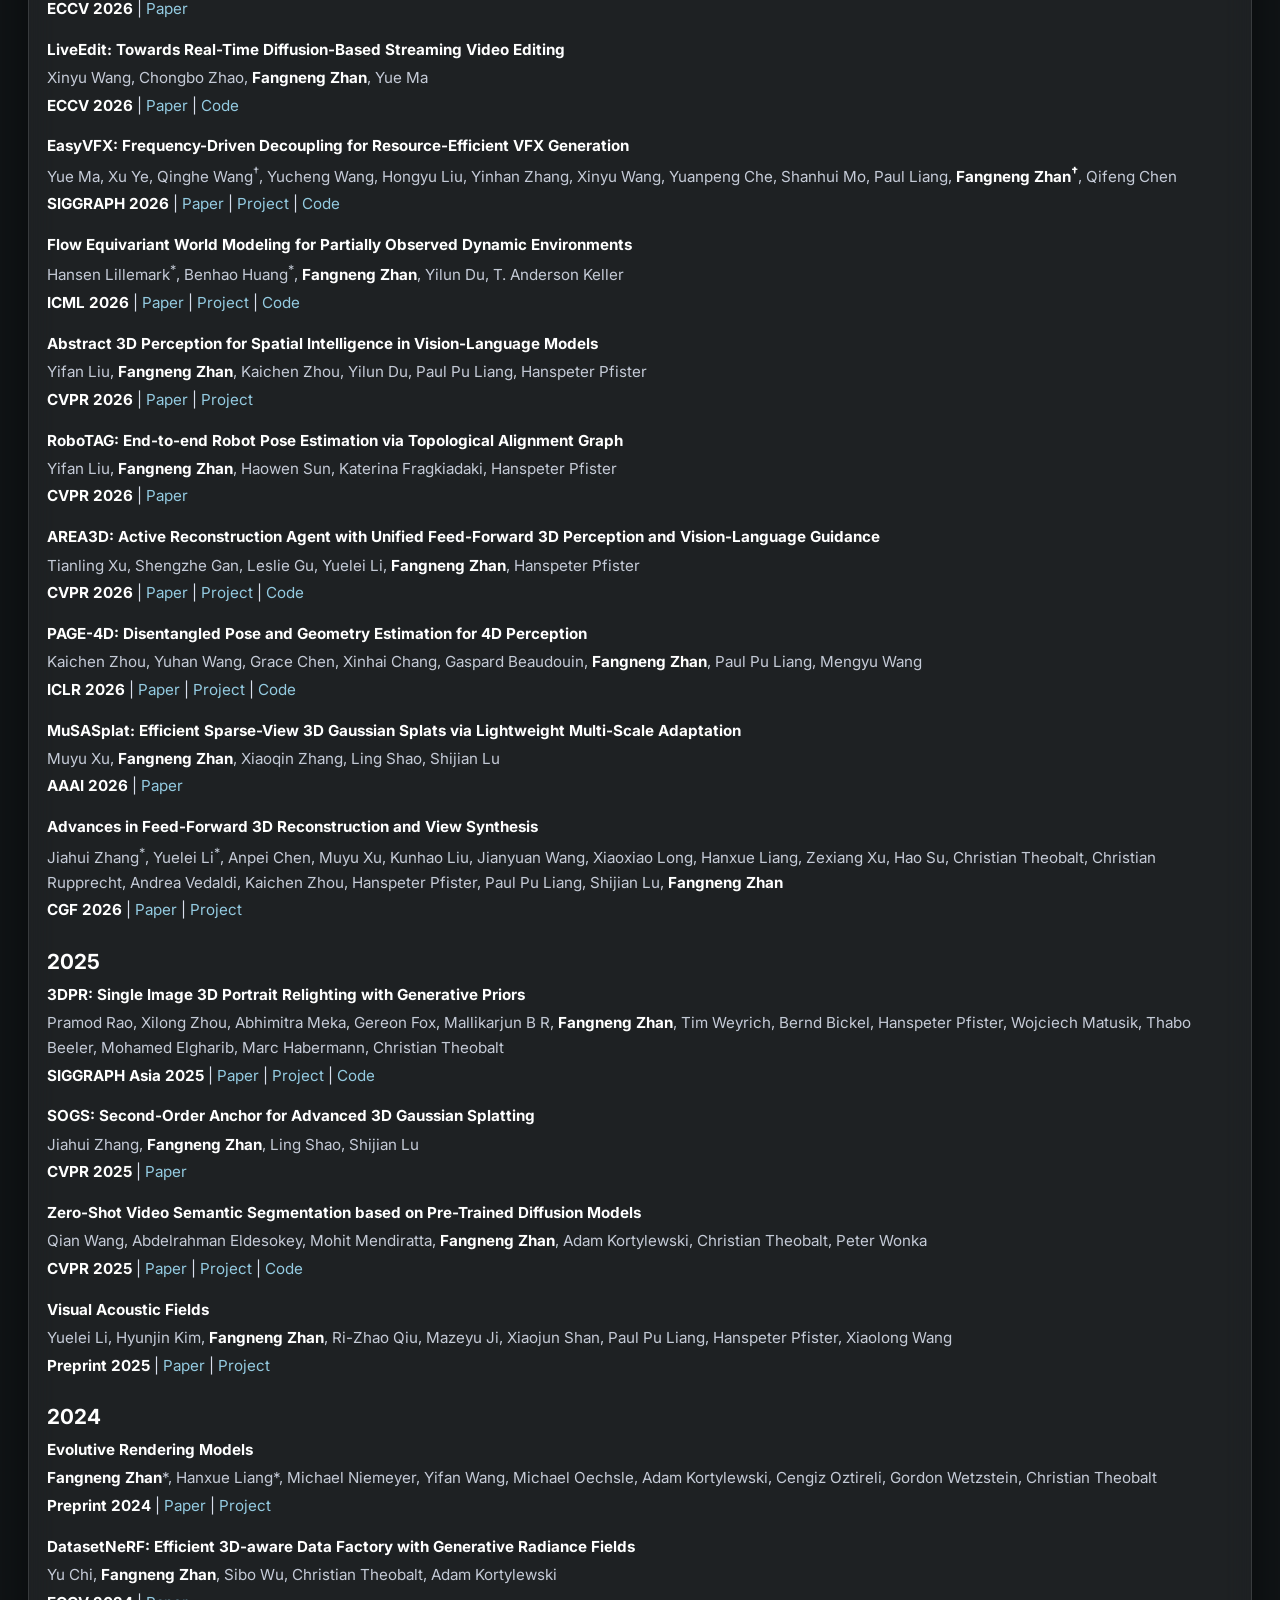
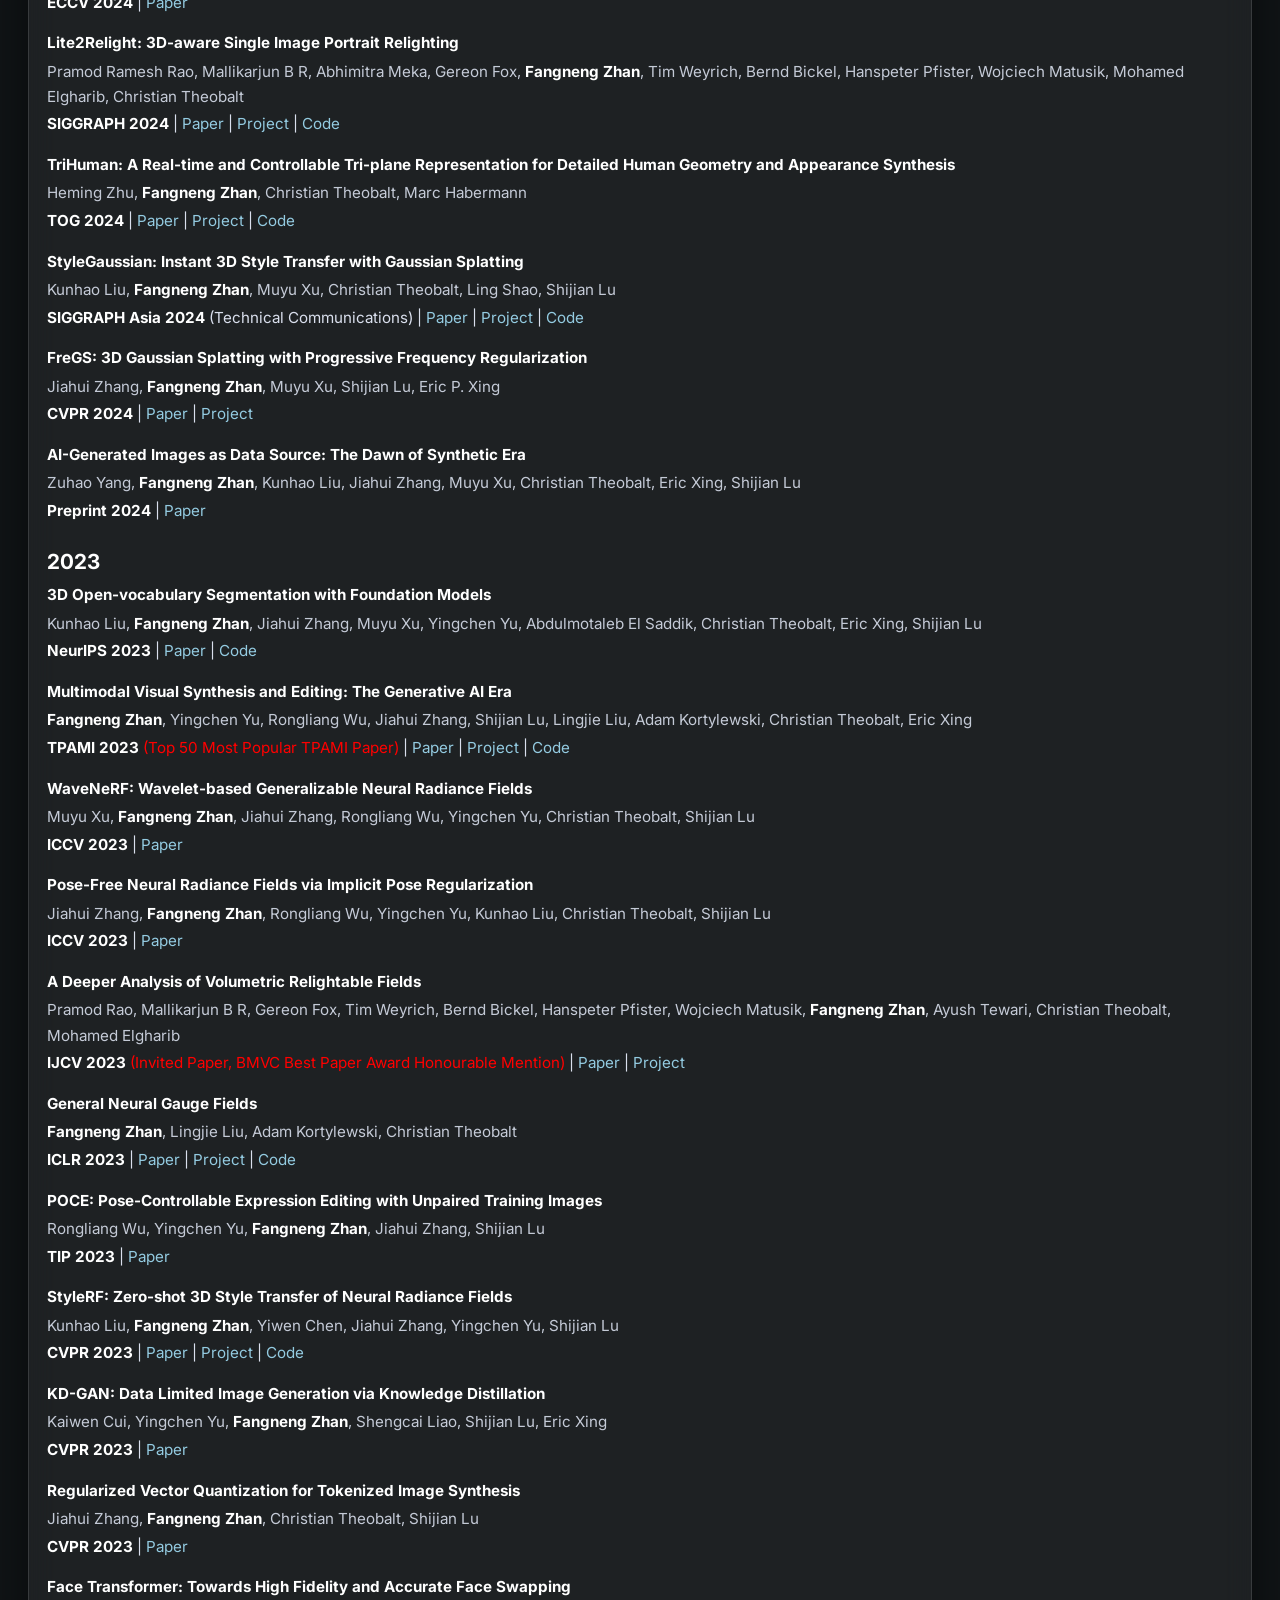
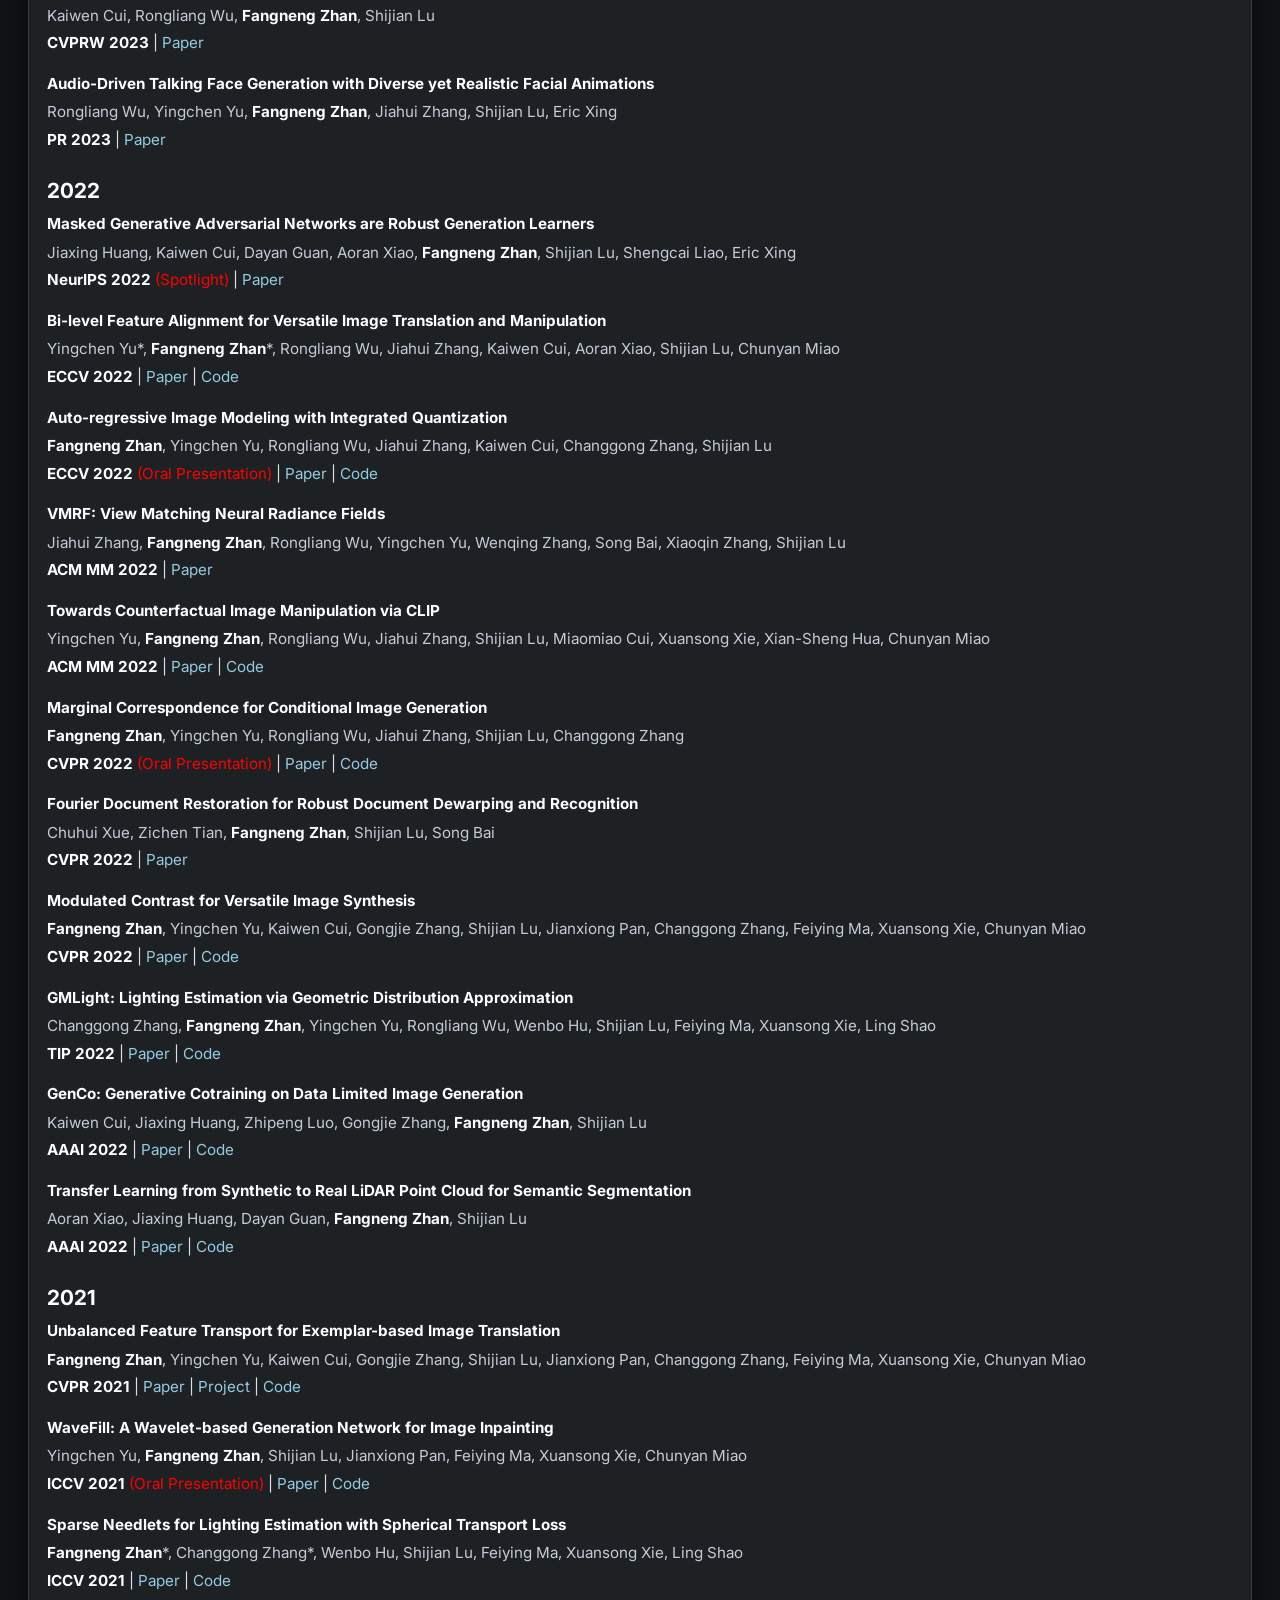
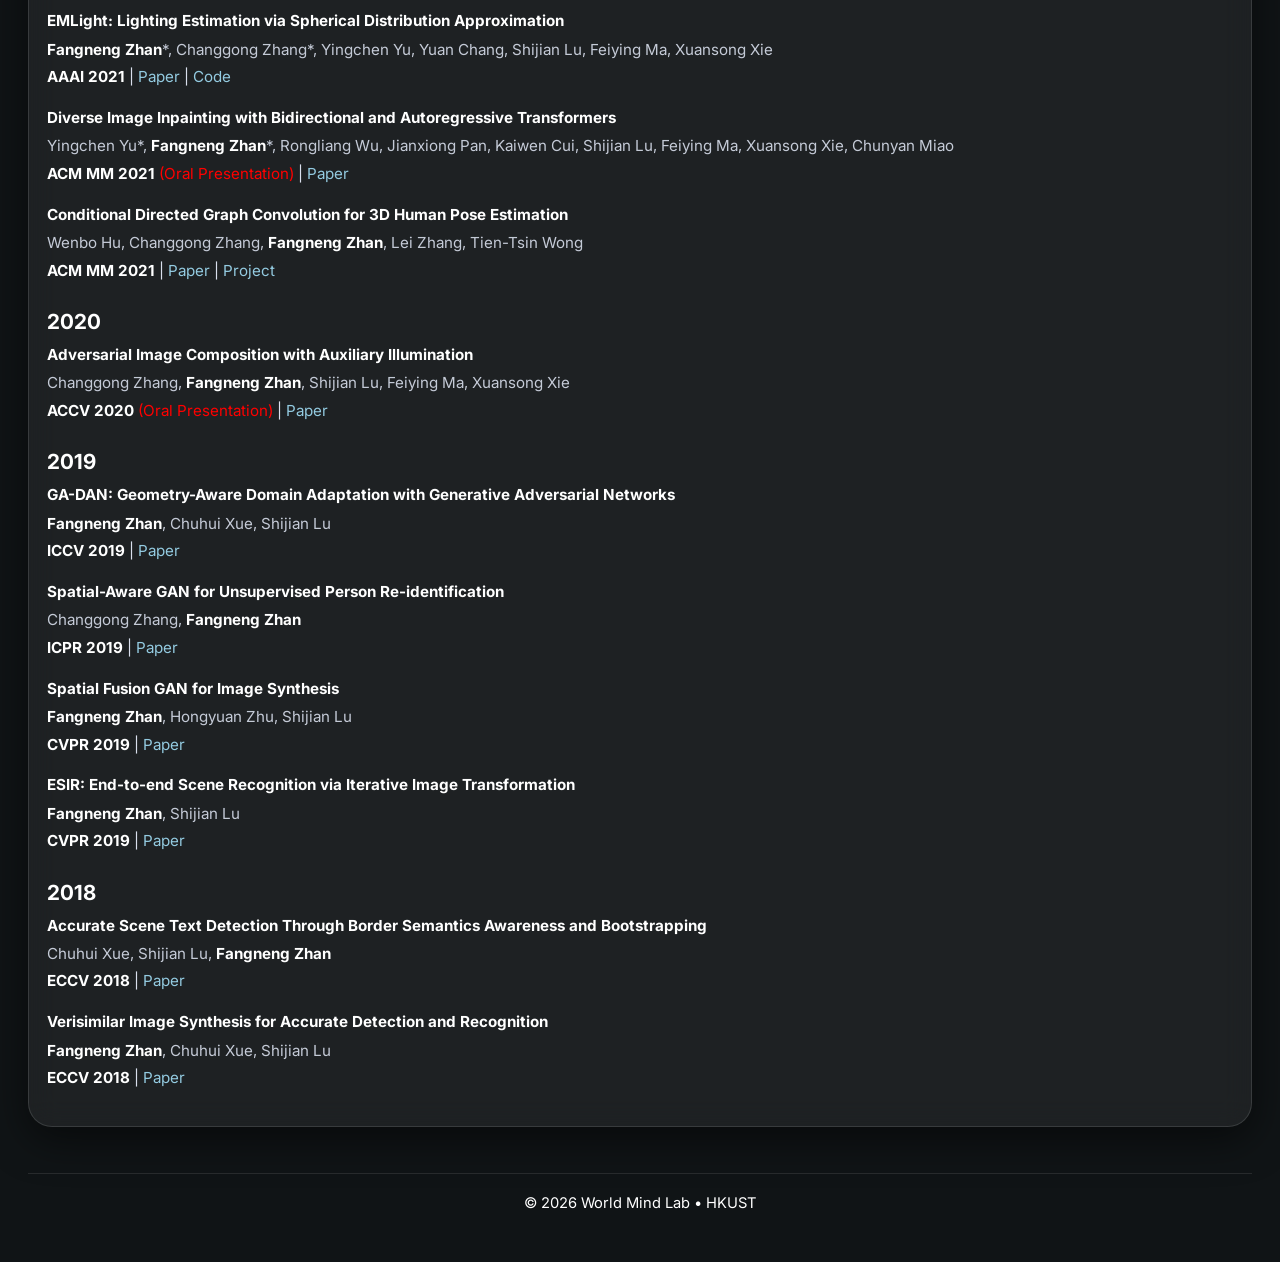
==== commit 4bcbccbb: "1" ====
--- a/publications.html
+++ b/publications.html
@@ -137,6 +137,12 @@
 <ul style="line-height:1.8; font-size:0.95em;">
 
   <li>
+    Kaichen Zhou<sup>*</sup>, Zhiyan Li<sup>*</sup>, Chongkai Gao, Yuhan Wang, Wenlong Huang, Maggie Wang, <strong>Fangneng Zhan</strong>,
+    Manling Li, Qianqian Wang, Mac Schwager, Zhuang Liu, Li Fei-Fei, Mengyu Wang<sup>&dagger;</sup>, Paul Pu Liang<sup>&dagger;</sup>.
+    SteerAct: Unlocking Action Models through Few-Shot Temporal Steering.
+    <em>Preprint 2026</em> | <a class="publication-link" href="https://arxiv.org/abs/2610.25632" target="_blank" rel="noopener noreferrer">Paper</a> | <a class="publication-link" href="https://steeract.github.io/" target="_blank" rel="noopener noreferrer">Project</a> | <a class="publication-link" href="https://github.com/kaichen-z/SteerAct" target="_blank" rel="noopener noreferrer">Code</a>
+  </li>
+  <li>
     Lei Ke<sup>*</sup>, Jiahao Pan<sup>*</sup>, Zeyue Tian<sup>*&dagger;</sup>, Jiaming Wang, Haoyuan Huang, Kam Man Wu,
     Pengjun Fang, Hongyu Liu, Chenyang Qi, Lin Wang, Ruibin Yuan, Weijia Chen, <strong>Fangneng Zhan</strong>, Qifeng Chen, Wei Xue<sup>&dagger;</sup>, Yike Guo.
     HelixWorld: A Real-time Interactive Audio-Visual World Model.
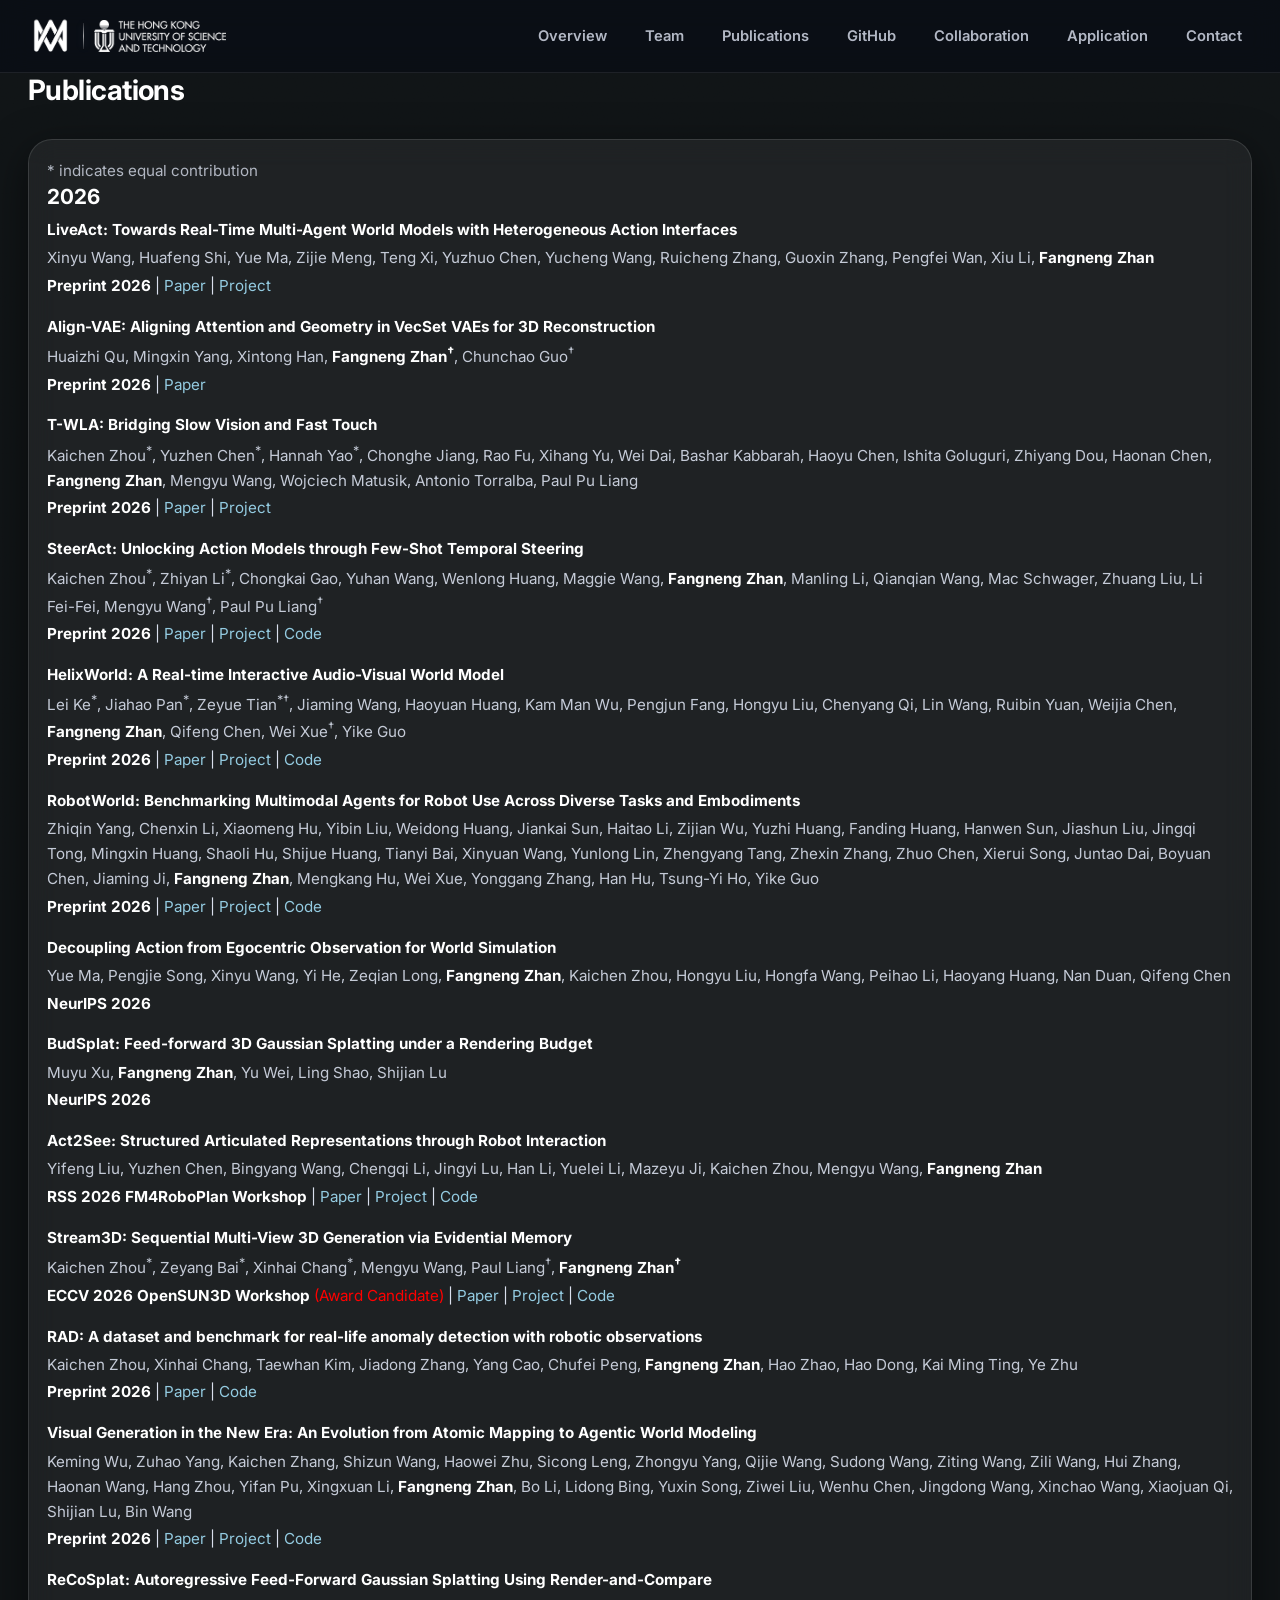
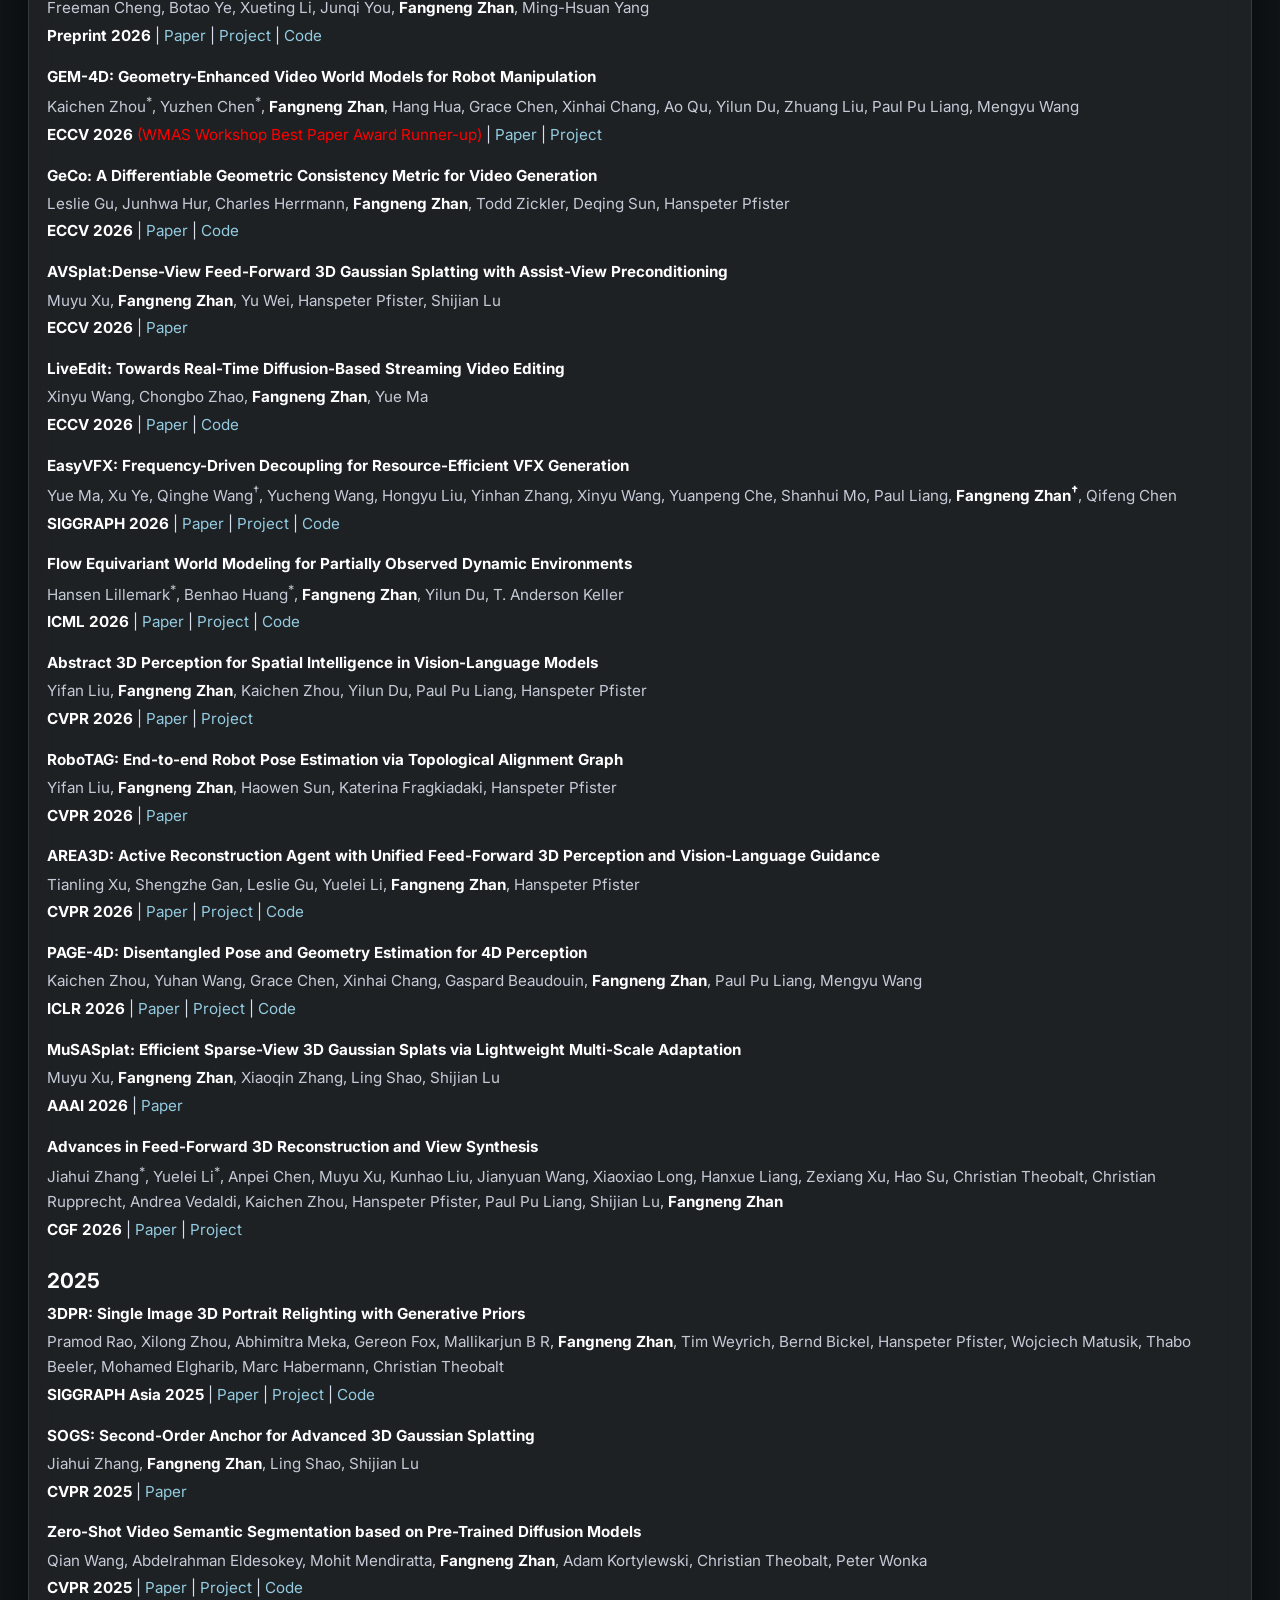
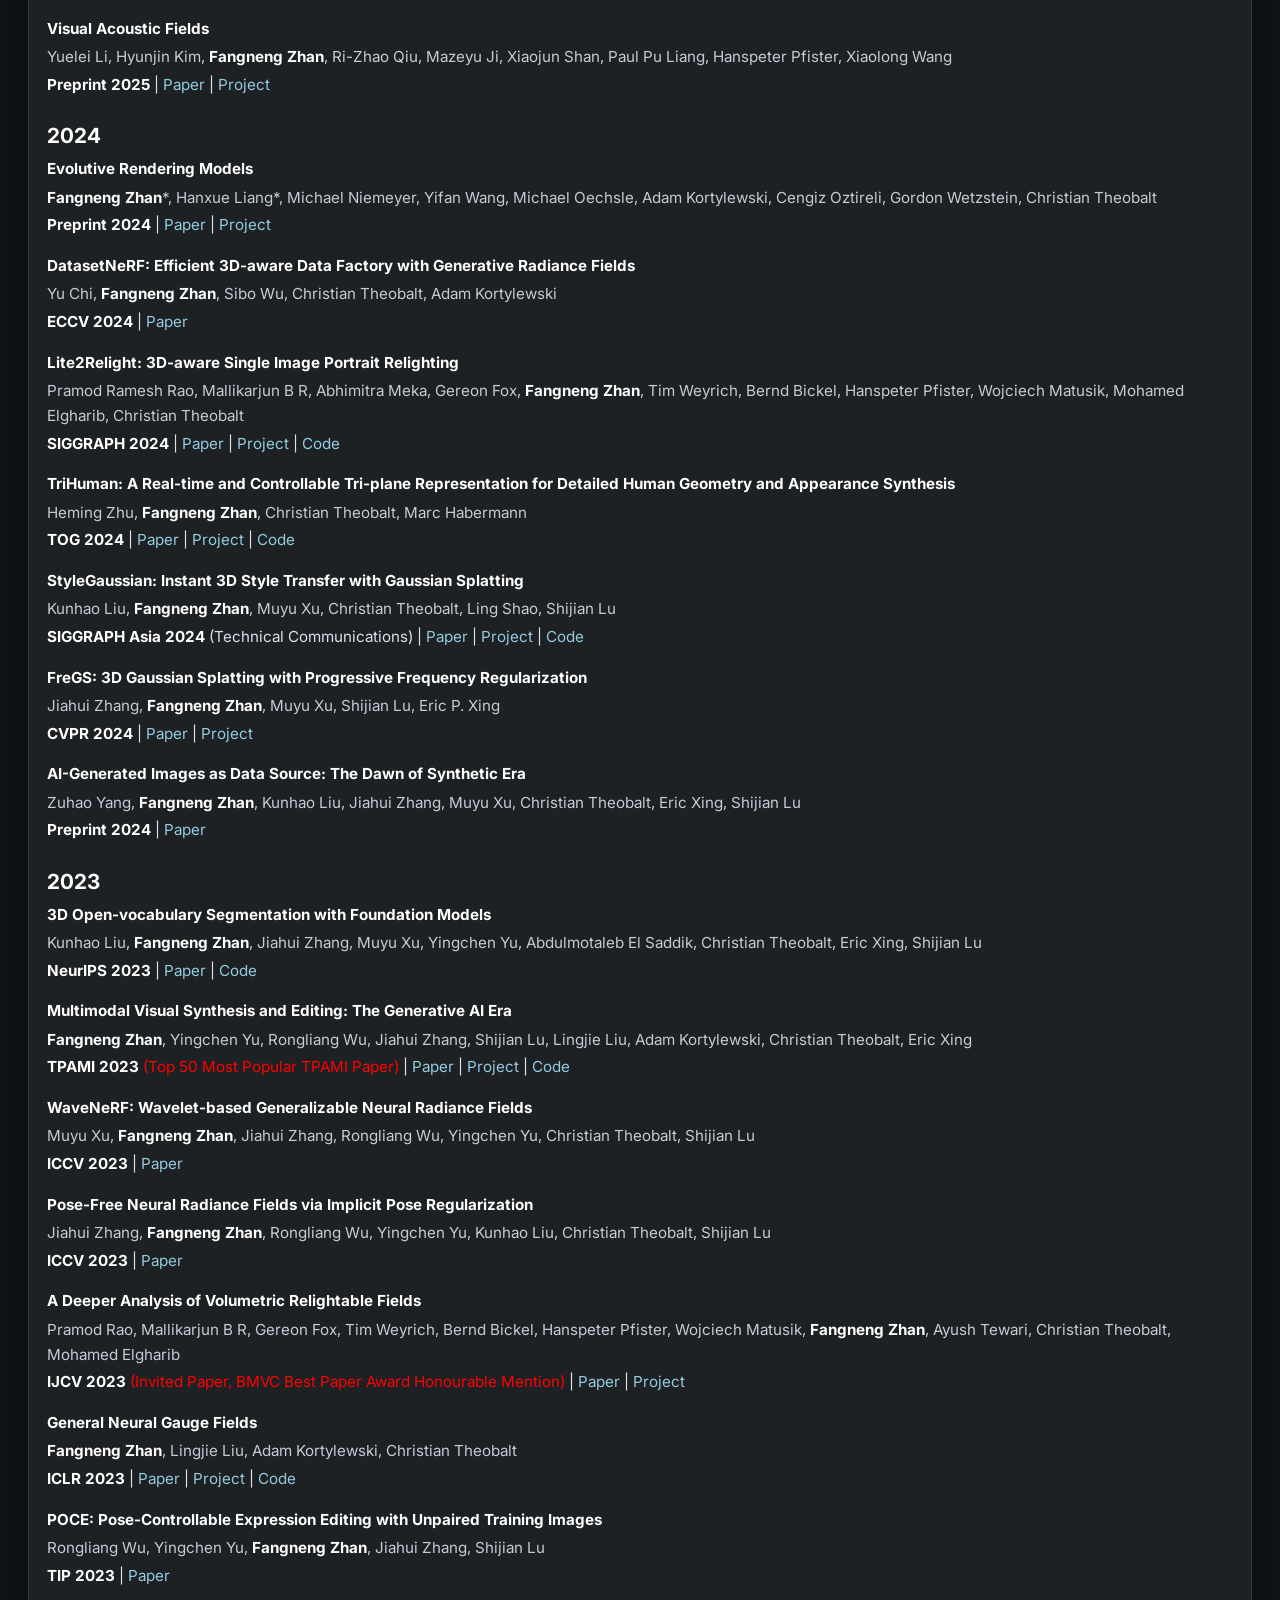
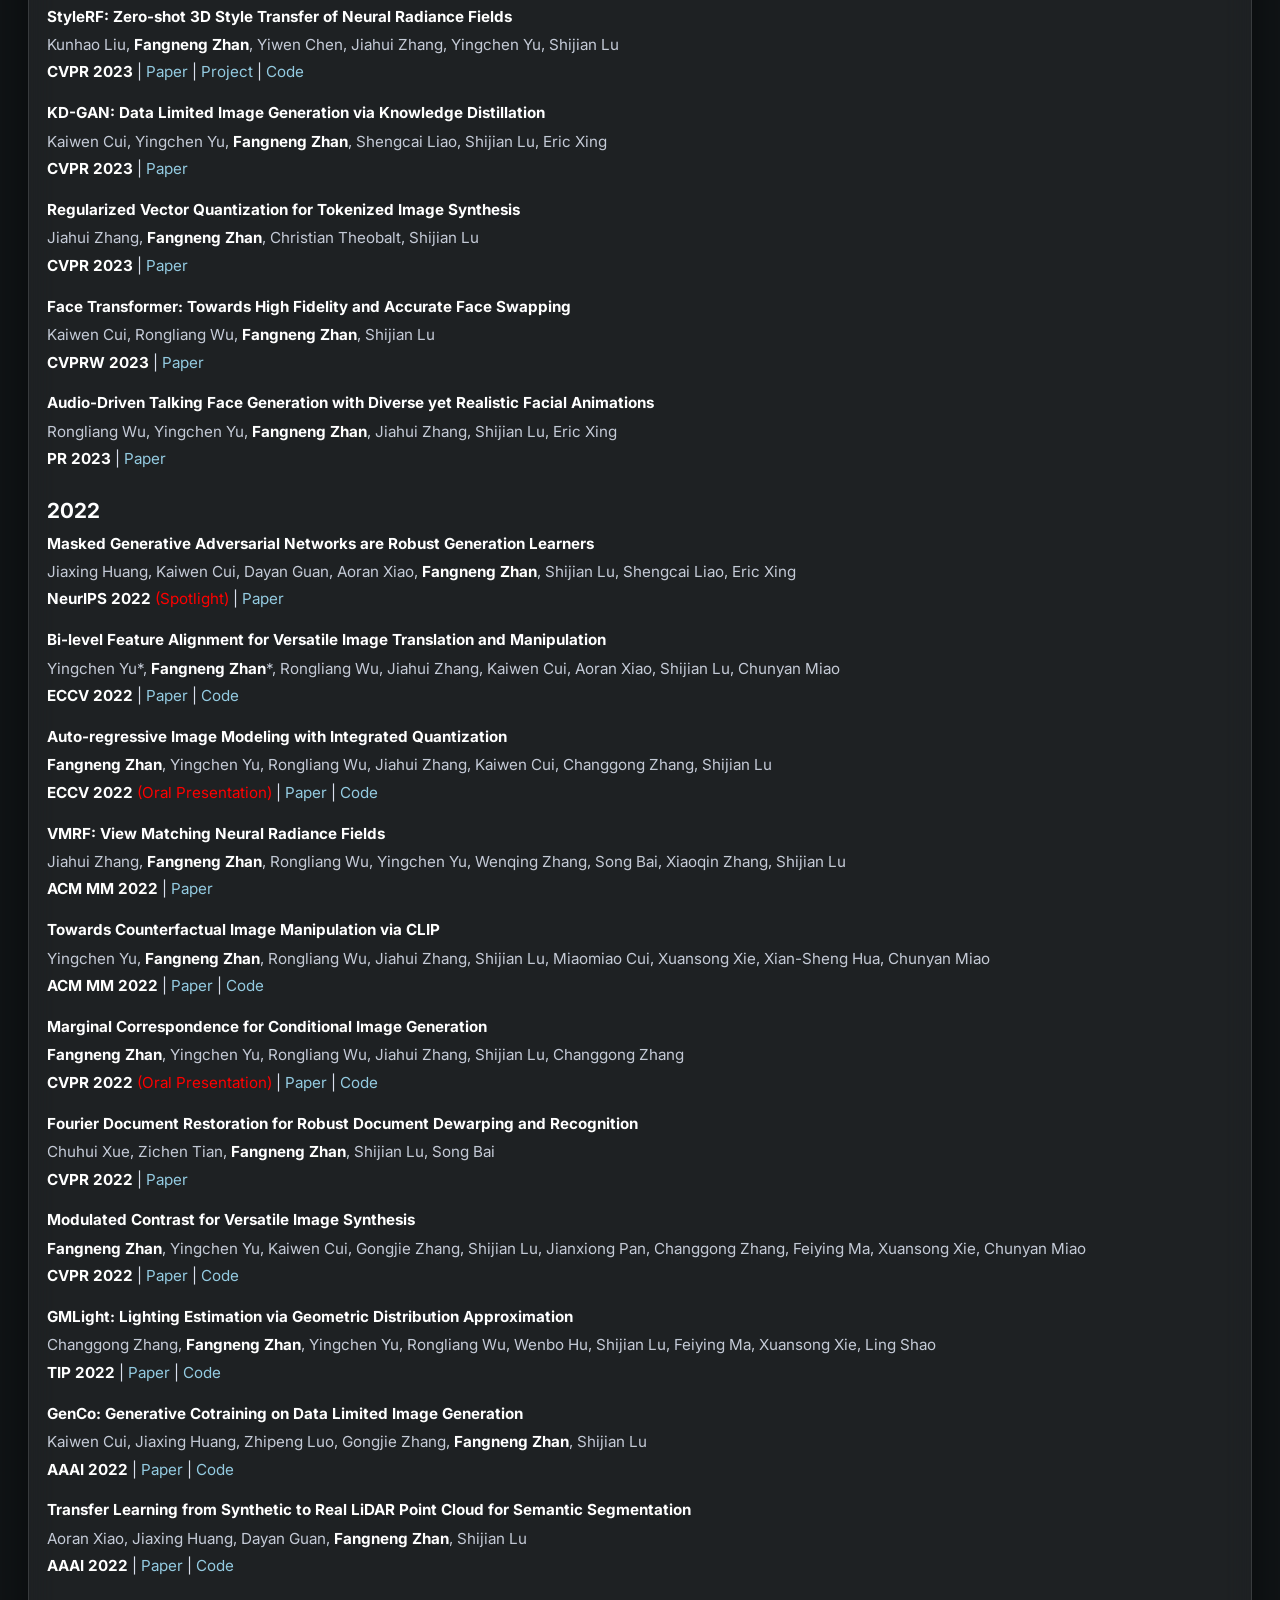
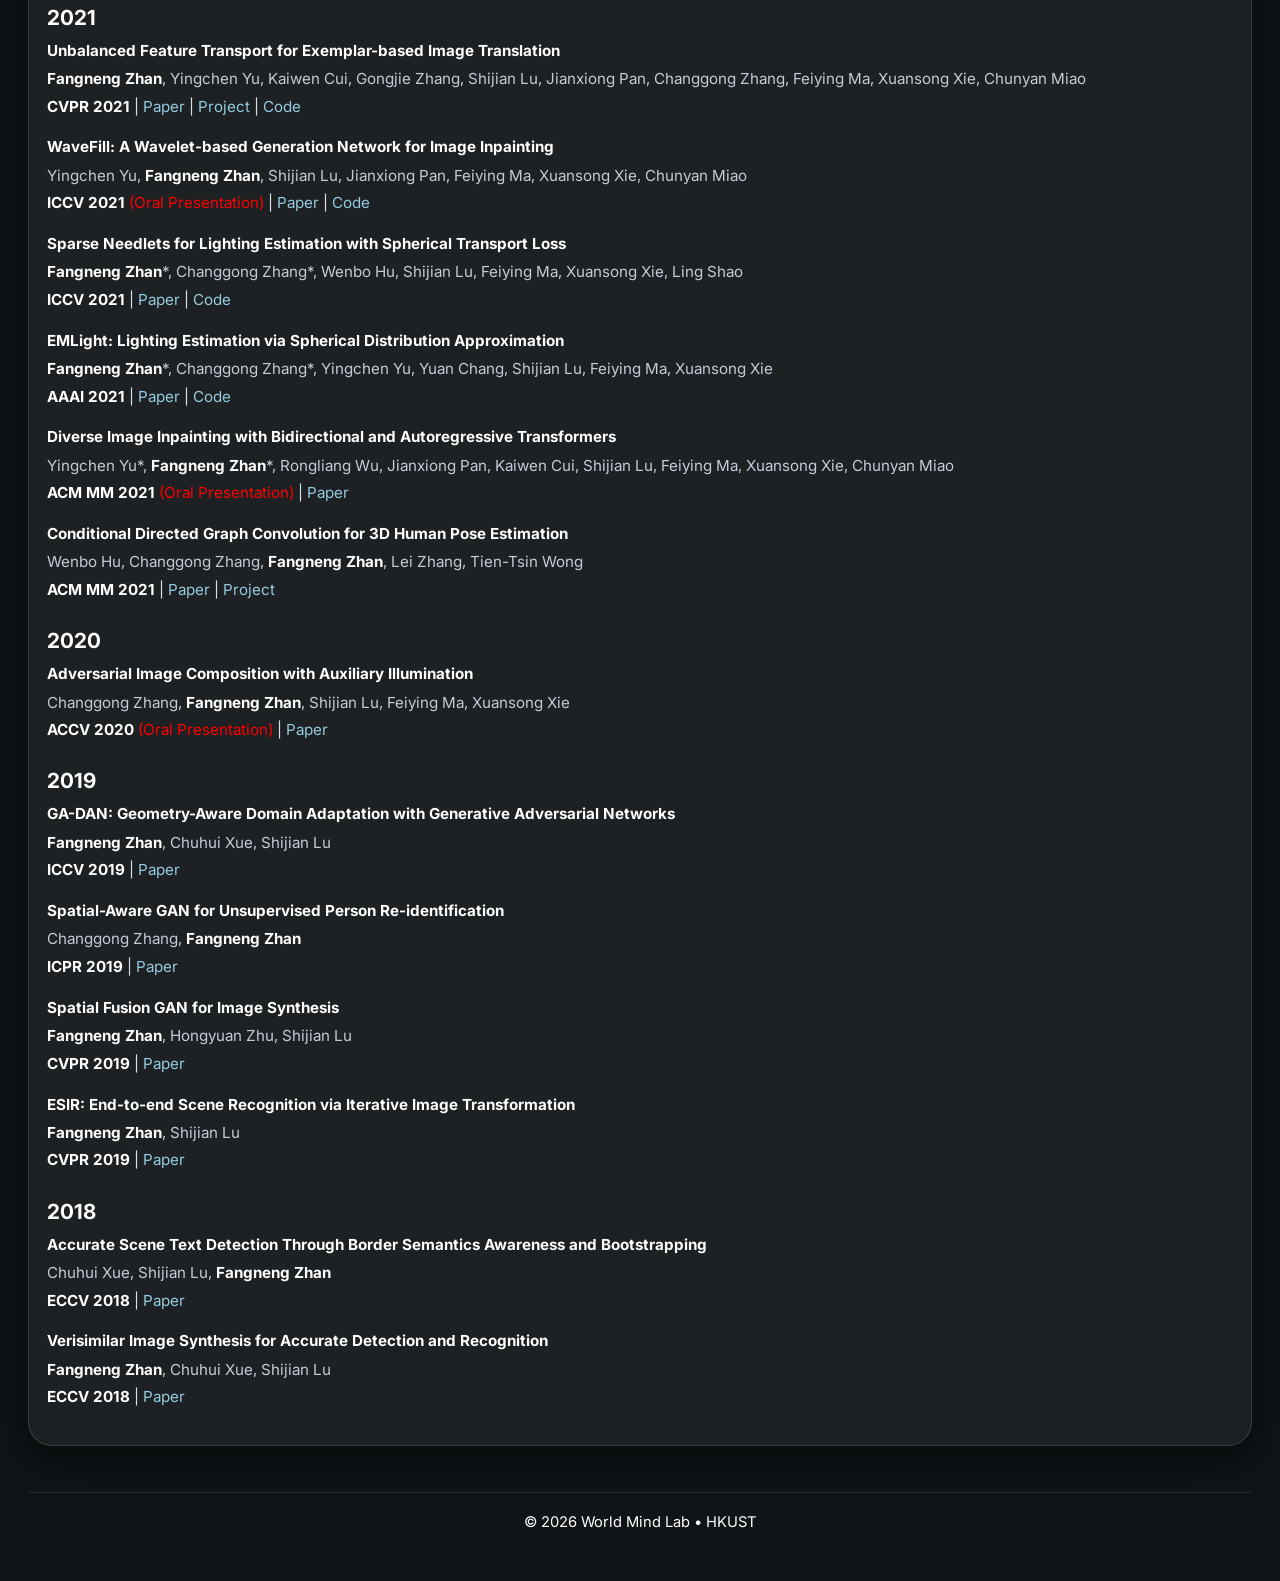
==== commit ad062347: "1" ====
--- a/publications.html
+++ b/publications.html
@@ -137,6 +137,22 @@
 <ul style="line-height:1.8; font-size:0.95em;">
 
   <li>
+    Xinyu Wang, Huafeng Shi, Yue Ma, Zijie Meng, Teng Xi, Yuzhuo Chen, Yucheng Wang, Ruicheng Zhang, Guoxin Zhang, Pengfei Wan, Xiu Li, <strong>Fangneng Zhan</strong>.
+    LiveAct: Towards Real-Time Multi-Agent World Models with Heterogeneous Action Interfaces.
+    <em>Preprint 2026</em> | <a class="publication-link" href="https://arxiv.org/abs/2610.29408" target="_blank" rel="noopener noreferrer">Paper</a> | <a class="publication-link" href="https://liveact-ai.github.io/" target="_blank" rel="noopener noreferrer">Project</a>
+  </li>
+  <li>
+    Huaizhi Qu, Mingxin Yang, Xintong Han, <strong>Fangneng Zhan<sup>&dagger;</sup></strong>, Chunchao Guo<sup>&dagger;</sup>.
+    Align-VAE: Aligning Attention and Geometry in VecSet VAEs for 3D Reconstruction.
+    <em>Preprint 2026</em> | <a class="publication-link" href="https://arxiv.org/abs/2610.14734" target="_blank" rel="noopener noreferrer">Paper</a>
+  </li>
+  <li>
+    Kaichen Zhou<sup>*</sup>, Yuzhen Chen<sup>*</sup>, Hannah Yao<sup>*</sup>, Chonghe Jiang, Rao Fu, Xihang Yu, Wei Dai, Bashar Kabbarah,
+    Haoyu Chen, Ishita Goluguri, Zhiyang Dou, Haonan Chen, <strong>Fangneng Zhan</strong>, Mengyu Wang, Wojciech Matusik, Antonio Torralba, Paul Pu Liang.
+    T-WLA: Bridging Slow Vision and Fast Touch.
+    <em>Preprint 2026</em> | <a class="publication-link" href="https://arxiv.org/abs/2610.28814" target="_blank" rel="noopener noreferrer">Paper</a> | <a class="publication-link" href="https://anonymous-submission-20.github.io/T-WLA.github.io/" target="_blank" rel="noopener noreferrer">Project</a>
+  </li>
+  <li>
     Kaichen Zhou<sup>*</sup>, Zhiyan Li<sup>*</sup>, Chongkai Gao, Yuhan Wang, Wenlong Huang, Maggie Wang, <strong>Fangneng Zhan</strong>,
     Manling Li, Qianqian Wang, Mac Schwager, Zhuang Liu, Li Fei-Fei, Mengyu Wang<sup>&dagger;</sup>, Paul Pu Liang<sup>&dagger;</sup>.
     SteerAct: Unlocking Action Models through Few-Shot Temporal Steering.
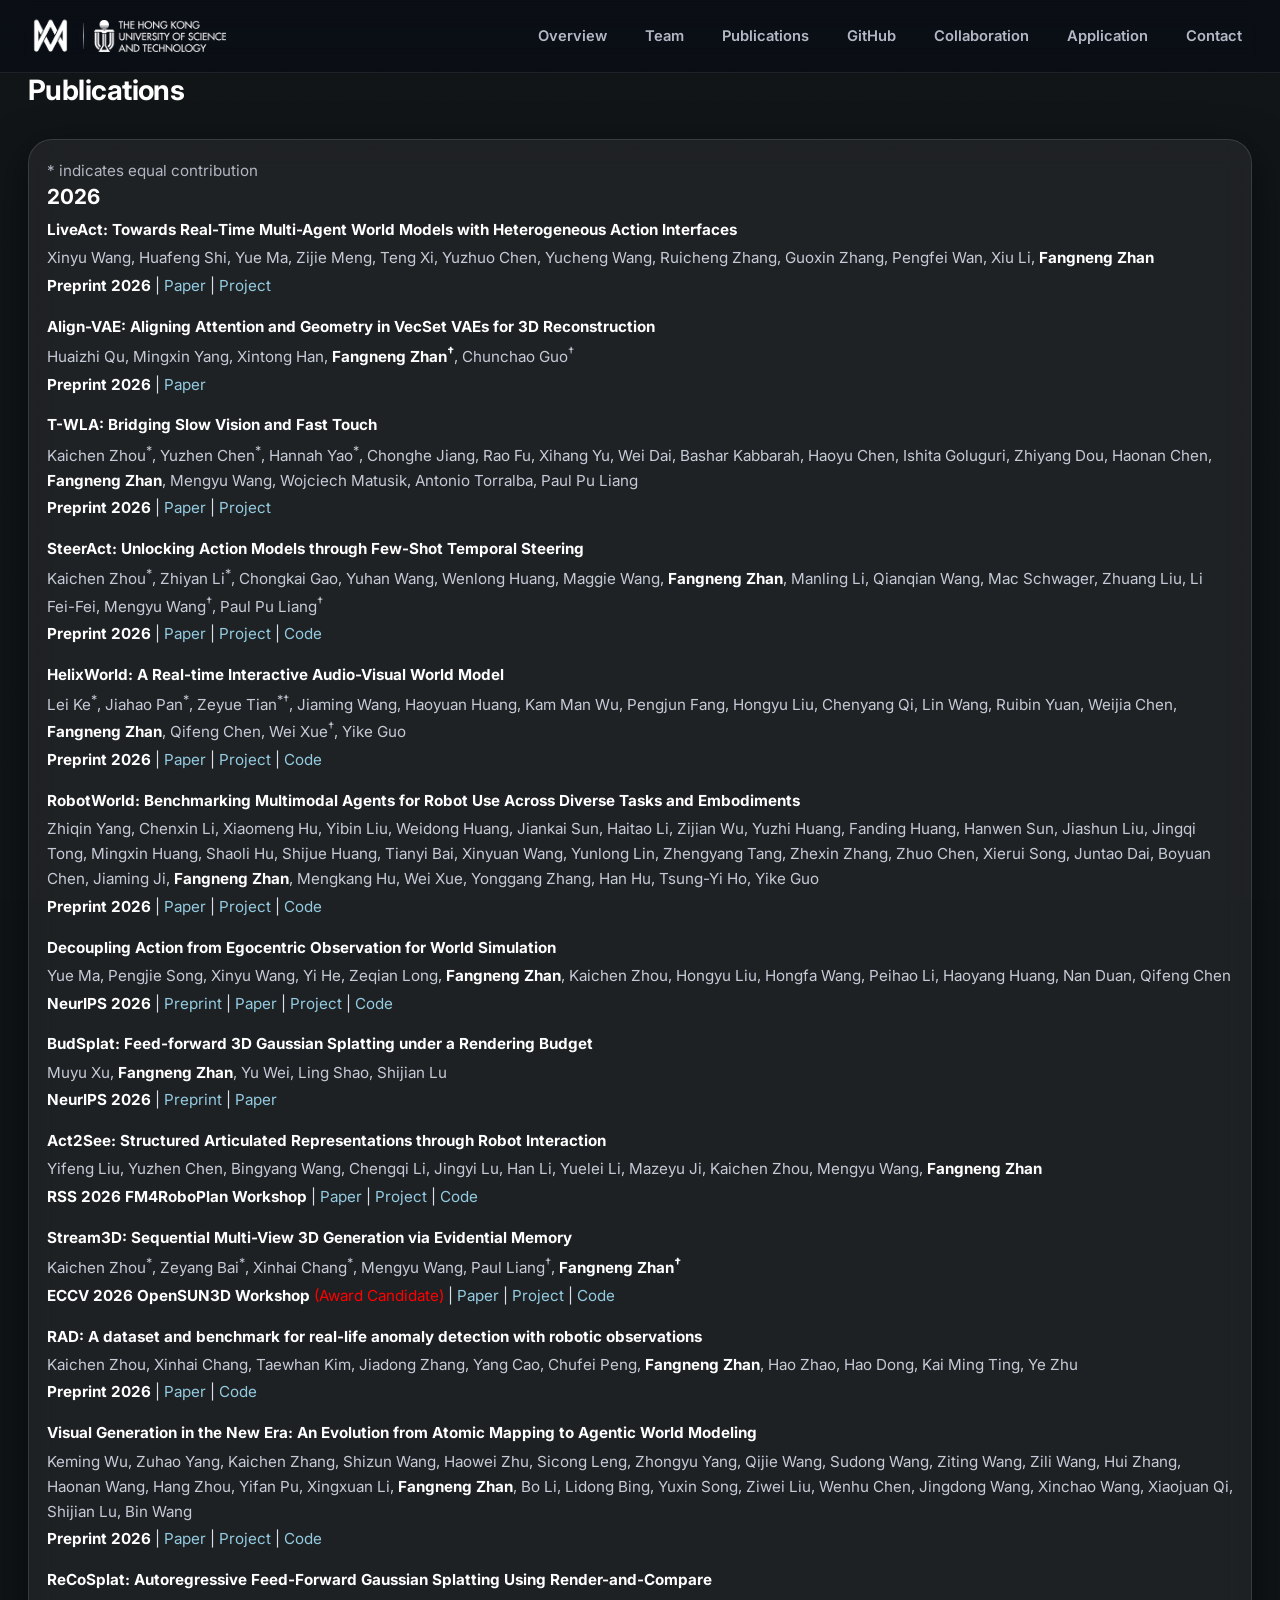
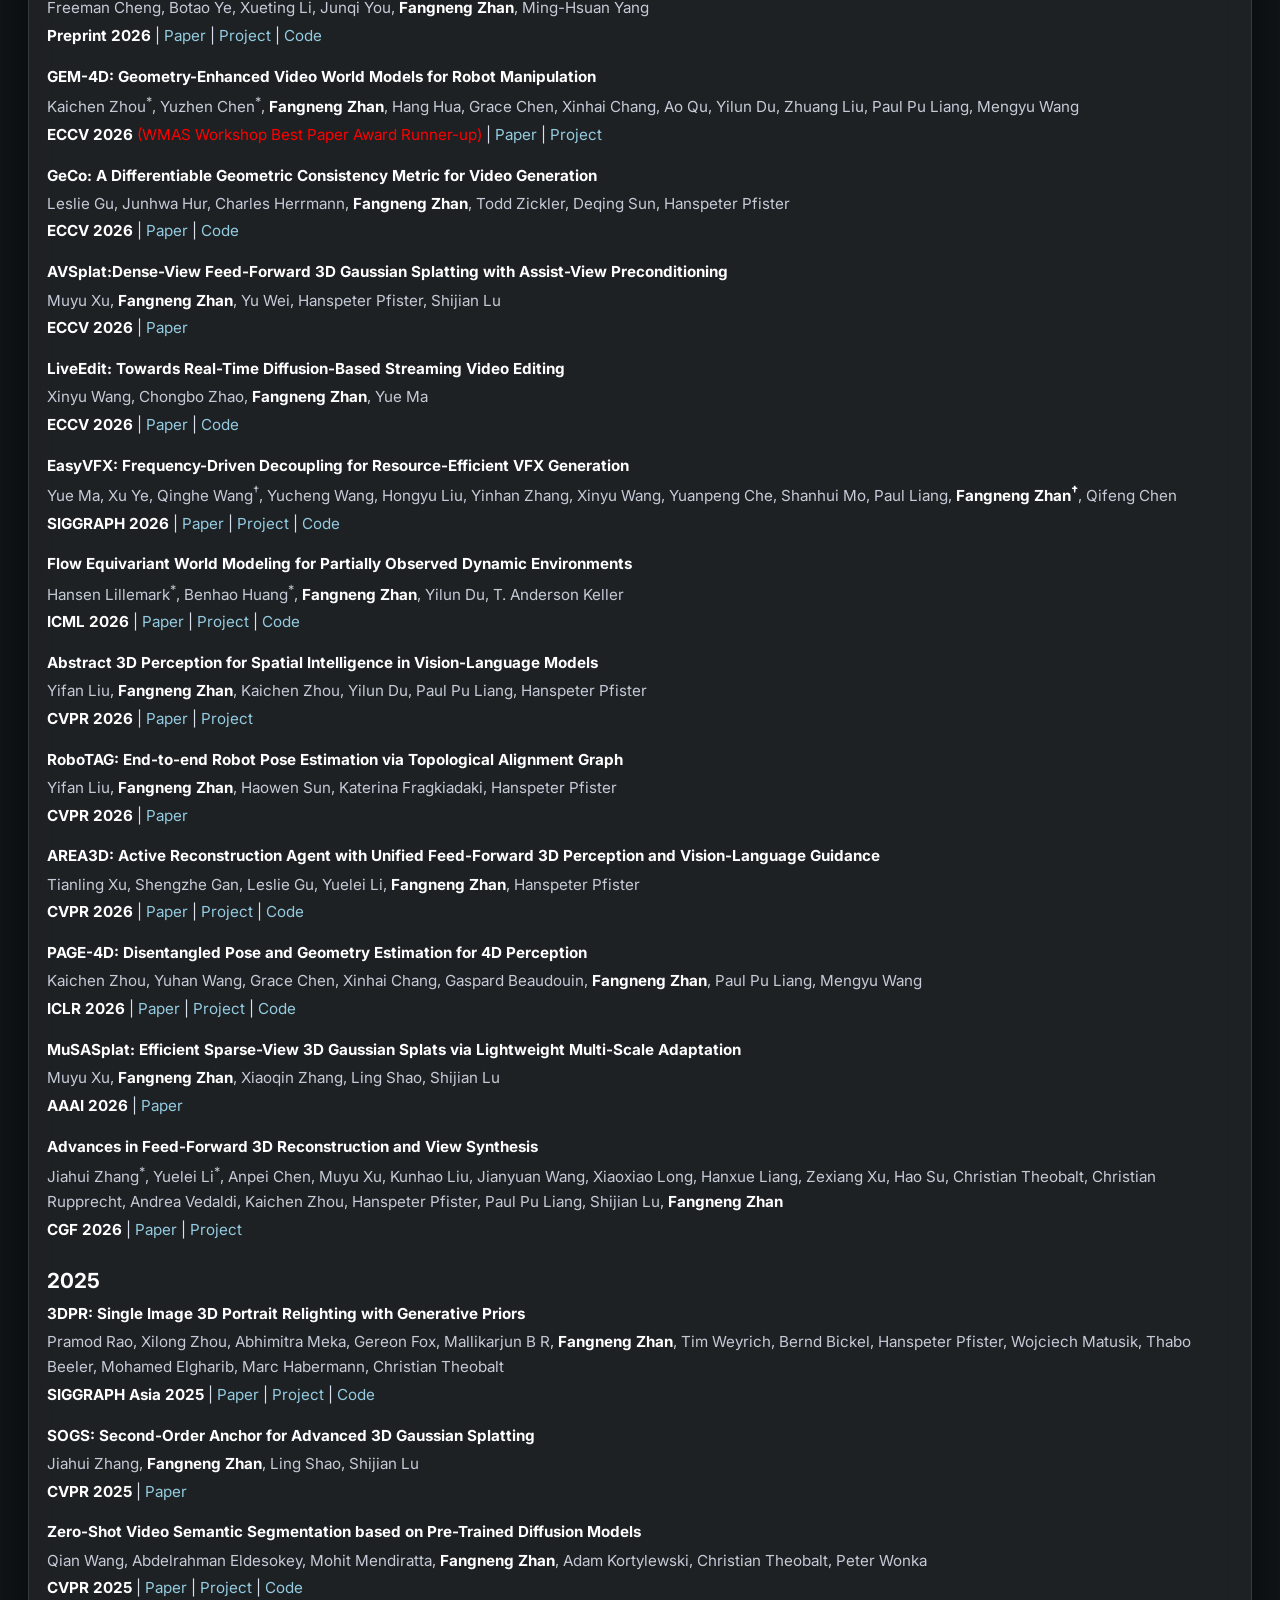
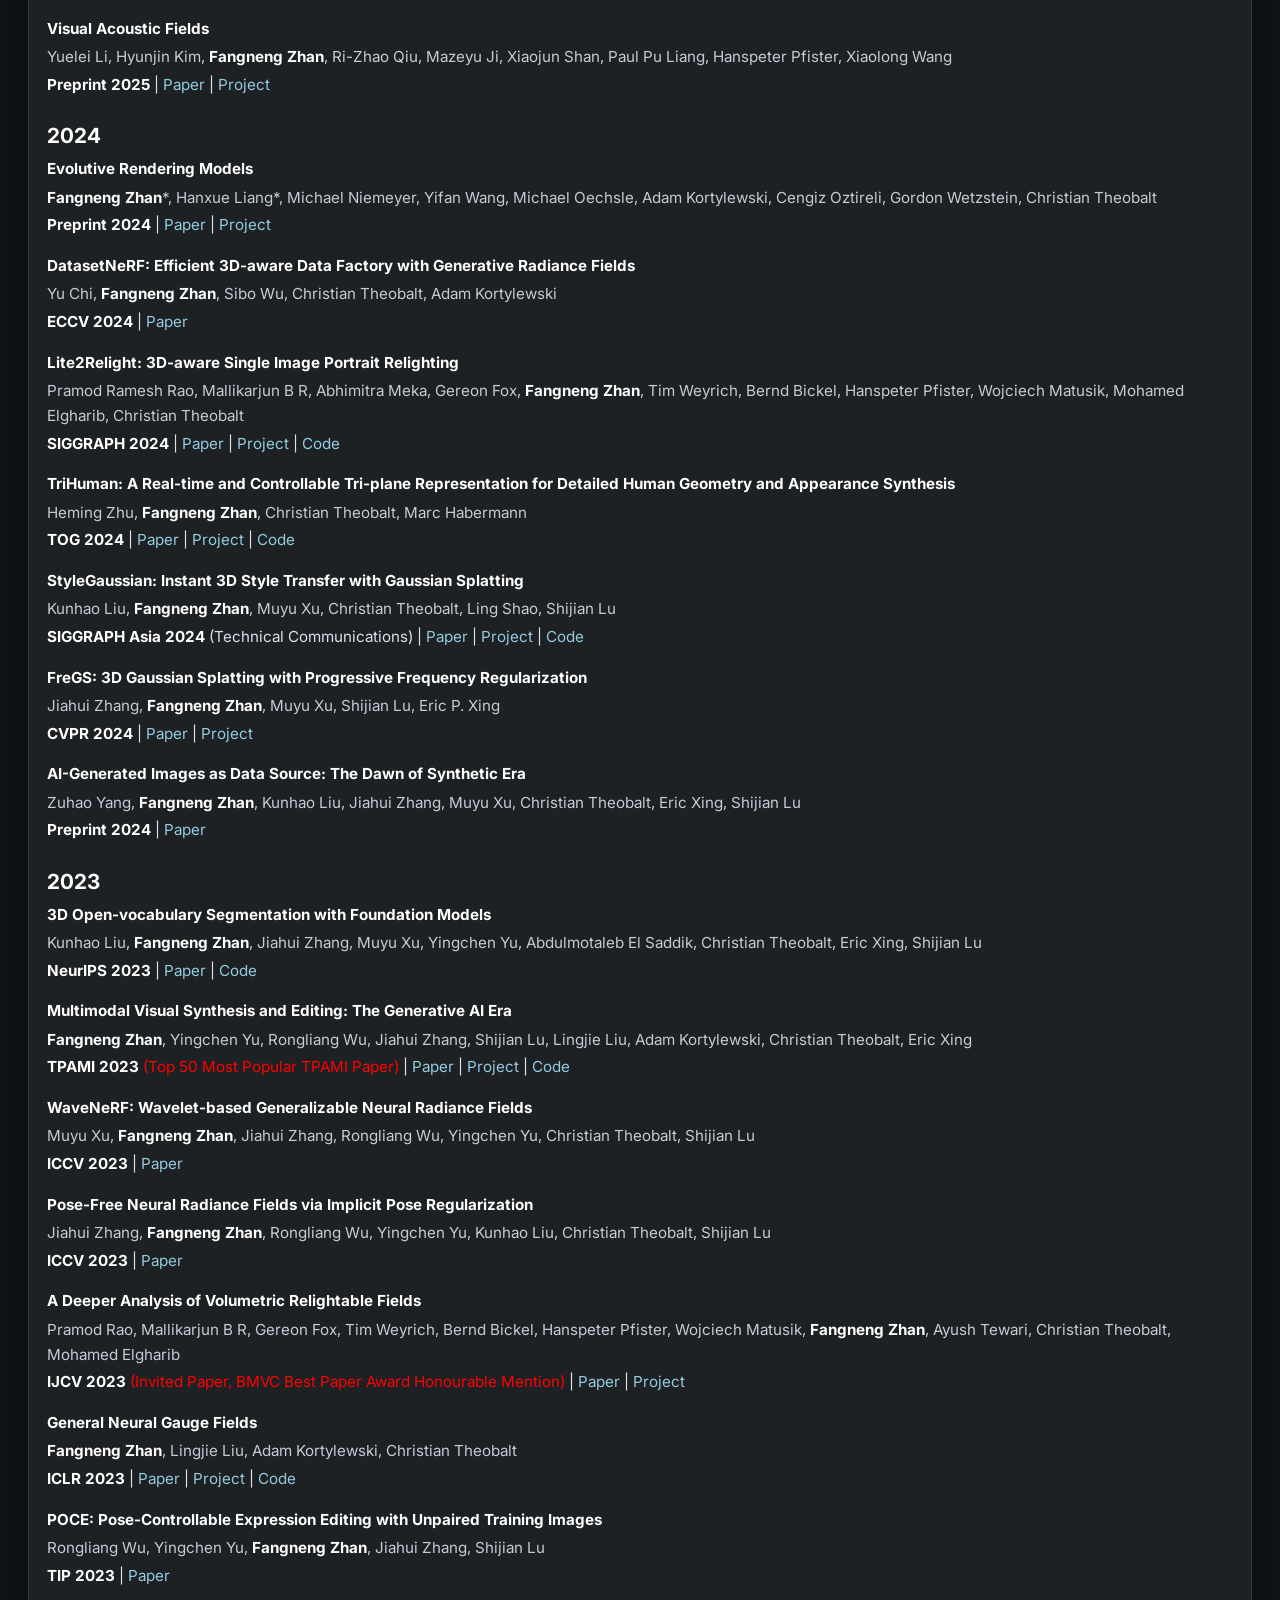
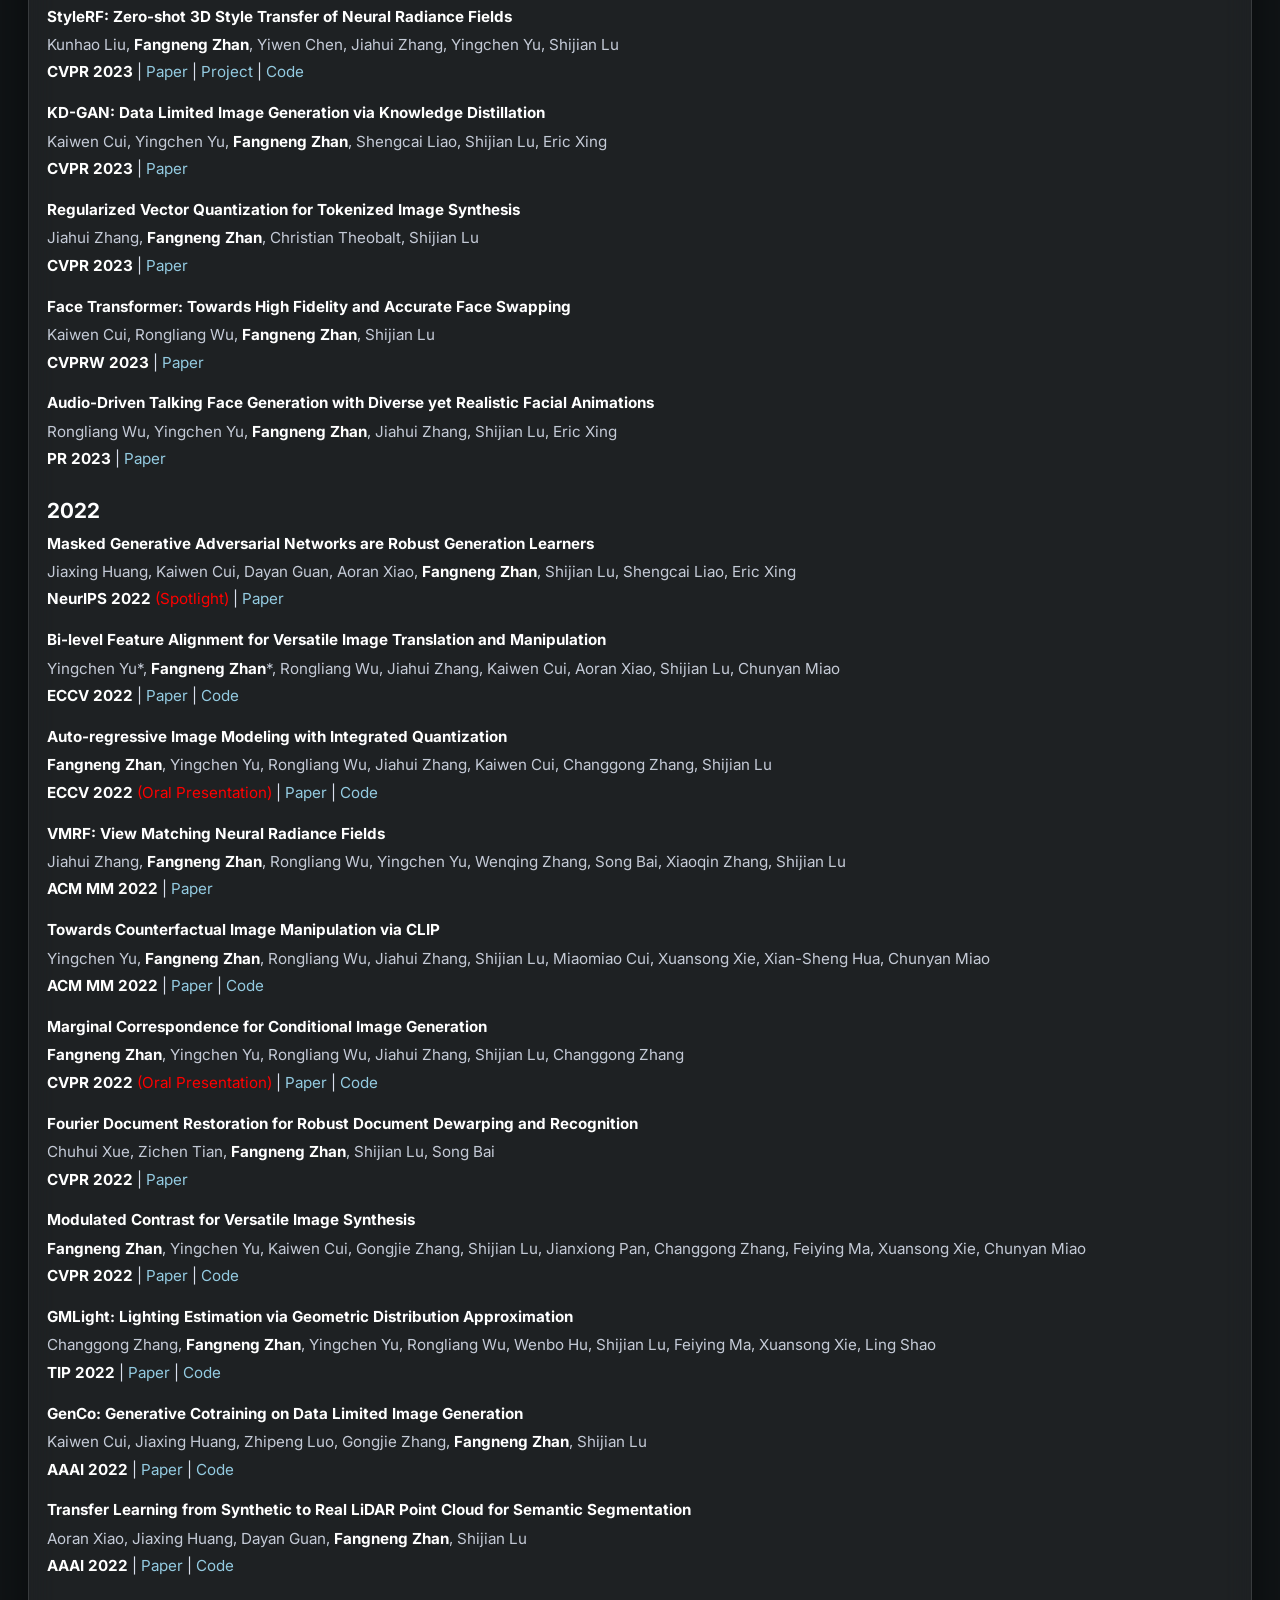
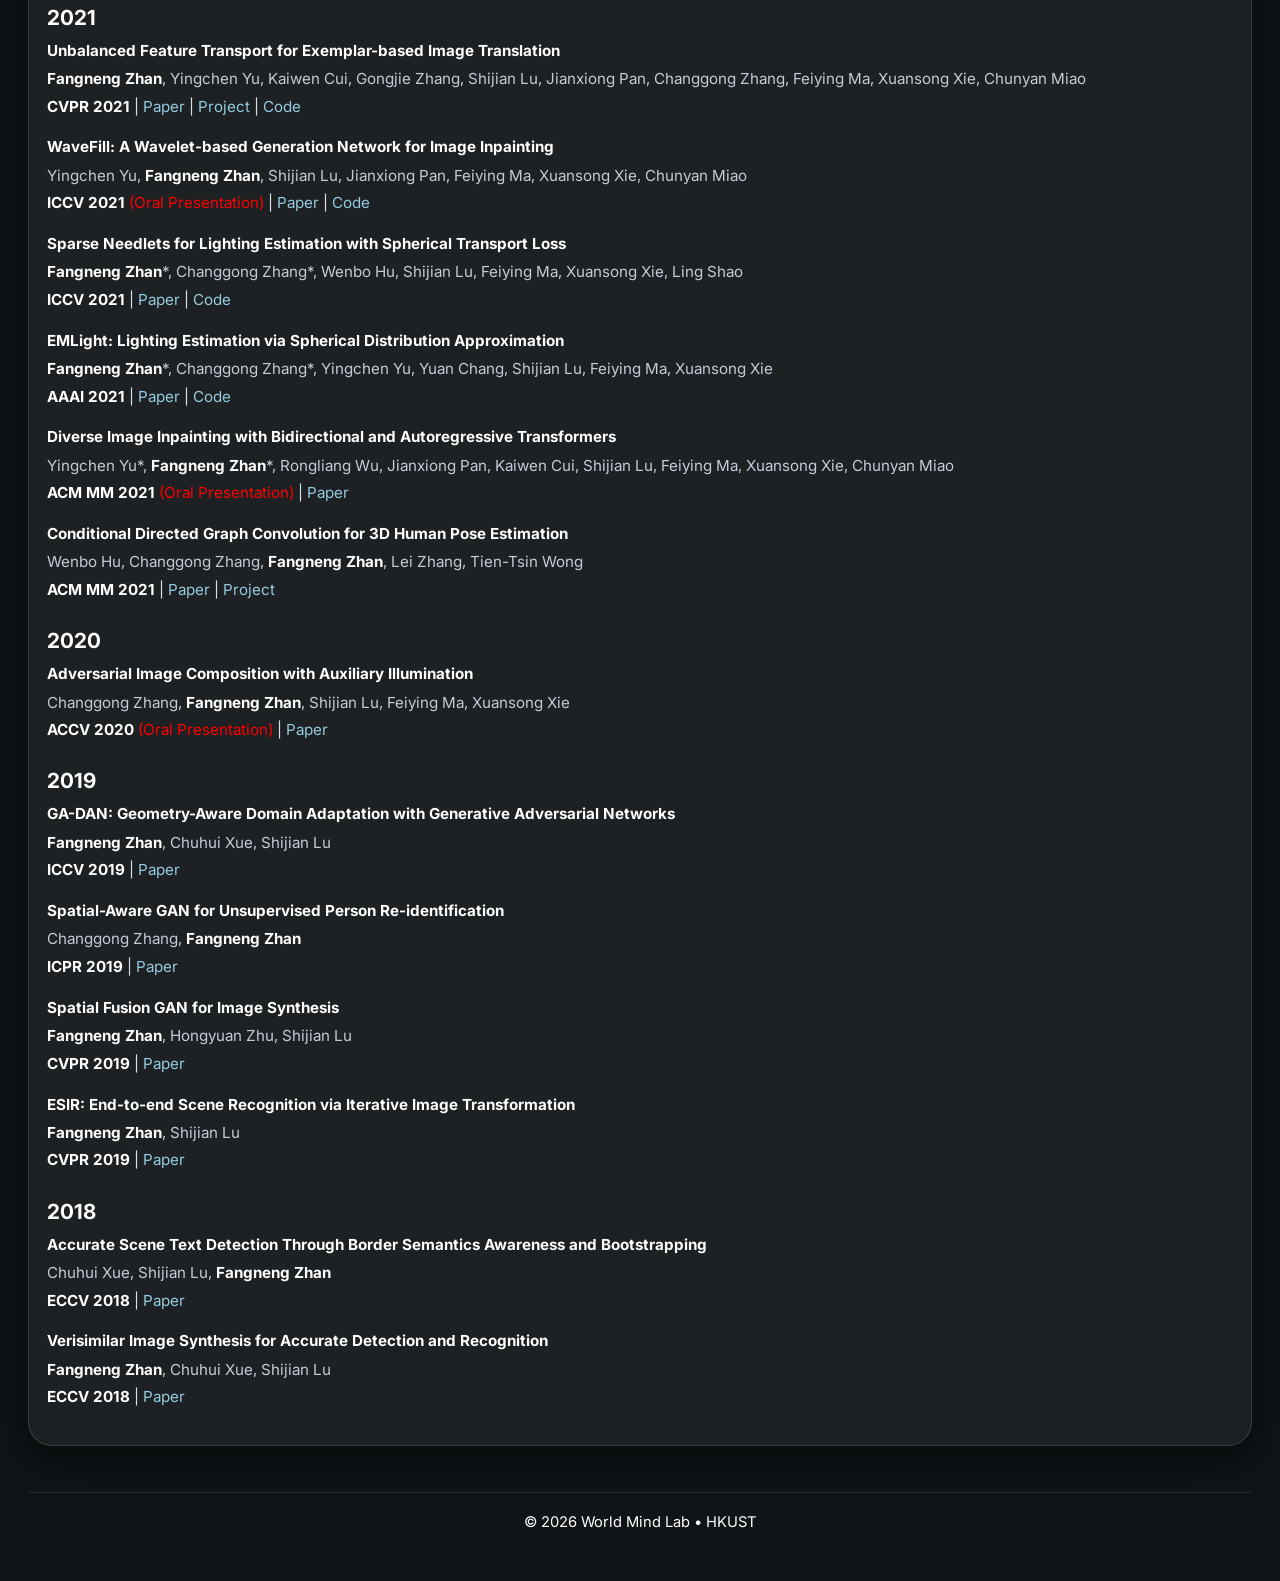
==== commit 1ce108b8: "update" ====
--- a/publications.html
+++ b/publications.html
@@ -174,12 +174,12 @@
   <li>
     Yue Ma, Pengjie Song, Xinyu Wang, Yi He, Zeqian Long, <strong>Fangneng Zhan</strong>, Kaichen Zhou, Hongyu Liu, Hongfa Wang, Peihao Li, Haoyang Huang, Nan Duan, Qifeng Chen.
     Decoupling Action from Egocentric Observation for World Simulation.
-    <em>NeurIPS 2026</em>
+    <em>NeurIPS 2026</em> | <a class="publication-link" href="https://arxiv.org/abs/2610.27946" target="_blank" rel="noopener noreferrer">Preprint</a> | <a class="publication-link" href="https://arxiv.org/pdf/2610.27946" target="_blank" rel="noopener noreferrer">Paper</a> | <a class="publication-link" href="https://ego-act.github.io/" target="_blank" rel="noopener noreferrer">Project</a> | <a class="publication-link" href="https://github.com/mayuelala/EgoACT" target="_blank" rel="noopener noreferrer">Code</a>
   </li>
   <li>
     Muyu Xu, <strong>Fangneng Zhan</strong>, Yu Wei, Ling Shao, Shijian Lu.
     BudSplat: Feed-forward 3D Gaussian Splatting under a Rendering Budget.
-    <em>NeurIPS 2026</em>
+    <em>NeurIPS 2026</em> | <a class="publication-link" href="https://arxiv.org/abs/2610.38278" target="_blank" rel="noopener noreferrer">Preprint</a> | <a class="publication-link" href="https://arxiv.org/pdf/2610.38278" target="_blank" rel="noopener noreferrer">Paper</a>
   </li>
   <li>
     Yifeng Liu, Yuzhen Chen, Bingyang Wang, Chengqi Li, Jingyi Lu, Han Li, Yuelei Li, Mazeyu Ji, Kaichen Zhou, Mengyu Wang, <strong>Fangneng Zhan</strong>.
--- a/style.css
+++ b/style.css
@@ -468,6 +468,12 @@
   height: auto;
 }
 
+.research-robots{
+  display: block;
+  width: 100%;
+  height: auto;
+}
+
 .grid-2{
   display:grid;
   grid-template-columns: 1fr 1fr;
@@ -649,6 +655,7 @@
   text-align:center;
 }
 .person-meta h3{ margin: 6px 0 6px; font-size: 1.05rem; }
+.person-meta .research-interest{ margin: 6px 0 0; font-size: 0.88rem; line-height: 1.5; }
 .person-meta .tag{
   margin: 8px 0 0;
   display:inline-flex;
@@ -714,7 +721,7 @@
 
 
 .team-grid.collaboration-people{
-  grid-template-columns: repeat(2, minmax(0, 260px));
+  grid-template-columns: repeat(3, minmax(0, 260px));
   justify-content: center;
 }
 
@@ -842,6 +849,7 @@
   .nav-open .nav-links{ display:flex; }
   .nav-links a{ width:100%; text-align:center; }
   .team-grid{ grid-template-columns: 1fr; }
+  .team-grid.collaboration-people{ grid-template-columns: minmax(0, 260px); }
   .alumni-list li{
     grid-template-columns: 1fr;
     gap: 4px;
